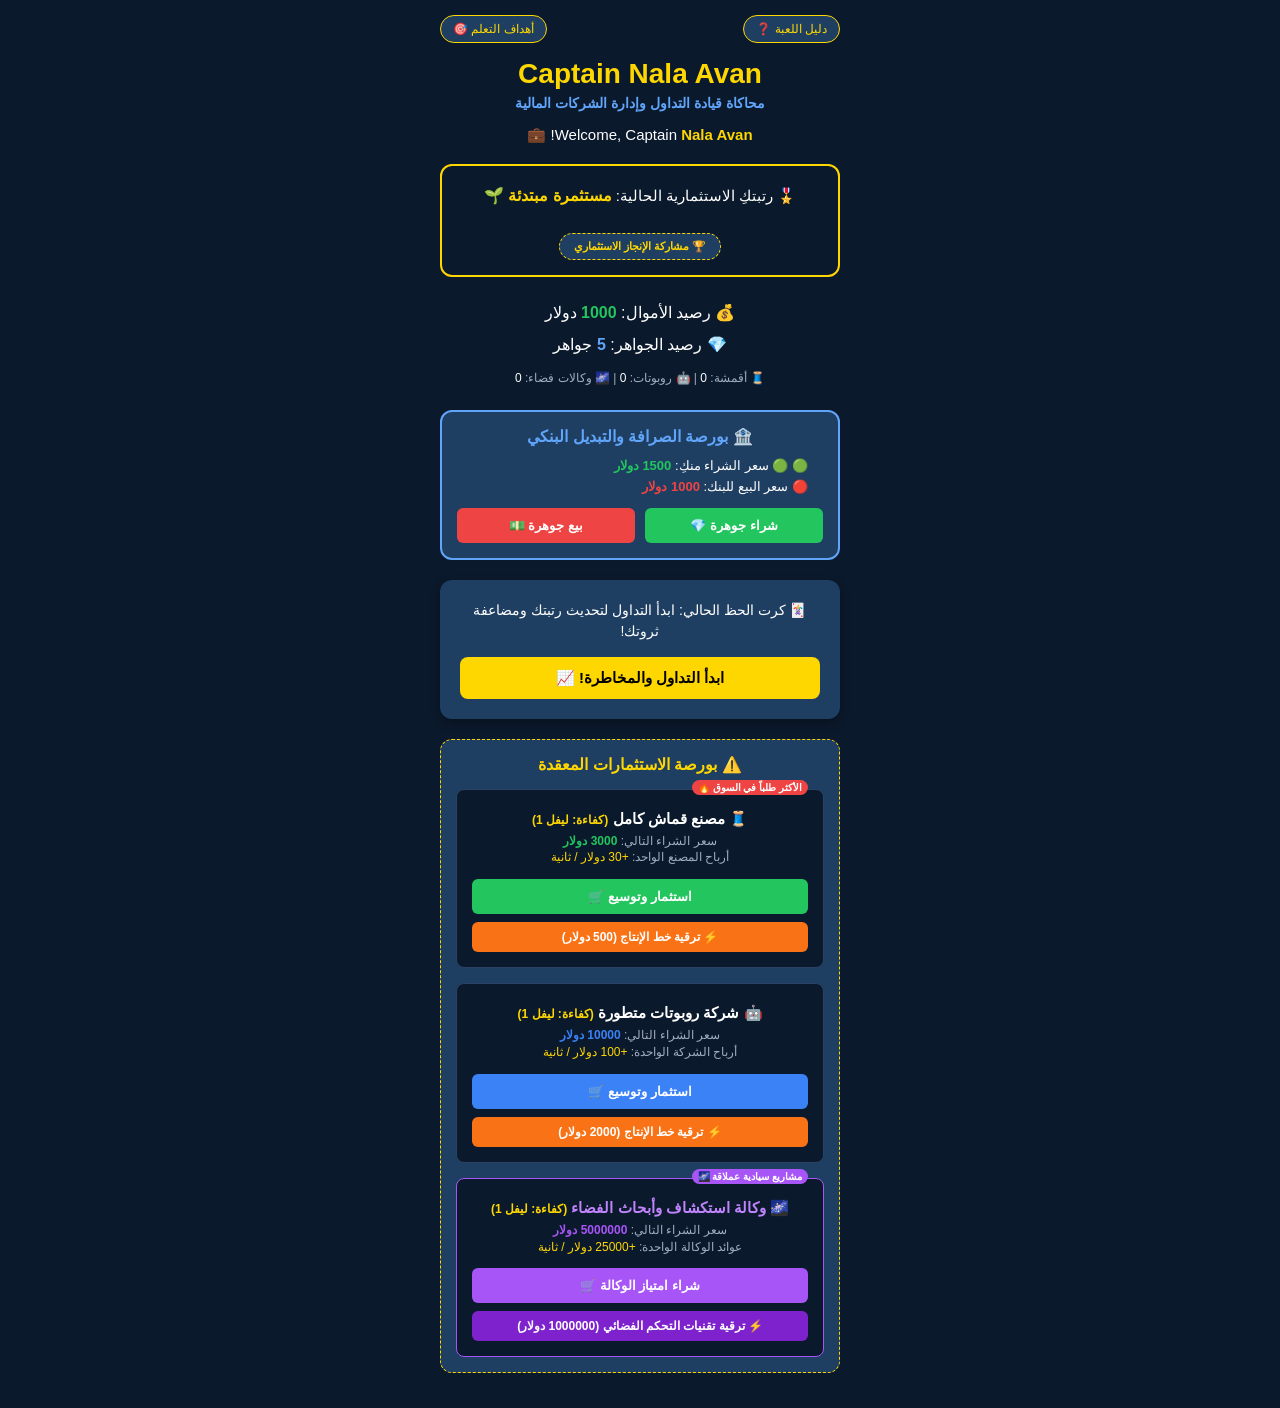
==== index.html @ 852a079b "Add files via upload" ====
<!DOCTYPE html>
<html lang="ar" dir="rtl">
<head>
    <meta charset="UTF-8">
    <title>Captain Nala Avan: Trading & Business Game</title>
    <meta name="viewport" content="width=device-width, initial-scale=1.0">
    <style>
        body { background-color: #0B192C; color: #FFFFFF; font-family: sans-serif; padding: 15px; margin: 0; box-sizing: border-box; text-align: center; }
        h1 { color: #FFD700; font-size: 28px; margin-top: 15px; margin-bottom: 5px; font-weight: bold; font-family: 'Arial', sans-serif; }
        .sub-title { color: #60A5FA; font-size: 14px; margin-bottom: 15px; font-weight: bold; }
        
        .welcome-msg { font-size: 15px; color: #FFFFFF; margin-bottom: 20px; font-weight: normal; }
        .welcome-msg strong { color: #FFD700; font-weight: bold; }

        .top-buttons-container { display: flex; justify-content: space-between; max-width: 400px; margin: 0 auto; padding: 0 5px; }
        .tutorial-btn { background-color: #1E3E62; color: #FFD700; border: 1px solid #FFD700; padding: 6px 12px; font-size: 12px; border-radius: 20px; cursor: pointer; }
        .goals-btn { background-color: #1E3E62; color: #FFD700; border: 1px solid #FFD700; padding: 6px 12px; font-size: 12px; border-radius: 20px; cursor: pointer; }
        .clearfix { clear: both; }

        .rank-card { border: 2px solid #FFD700; padding: 15px; border-radius: 12px; margin: 15px auto; width: 90%; max-width: 400px; box-sizing: border-box; background-color: transparent; position: relative; }
        .rank-title { font-size: 15px; color: #FFFFFF; margin: 0; }
        .rank-value { color: #FFD700; font-weight: bold; font-size: 16px; margin-top: 5px; display: inline-block; }
        
        .share-btn { background-color: #1E3E62; color: #FFD700; border: 1px dashed #FFD700; padding: 6px 14px; font-size: 11px; font-weight: bold; border-radius: 15px; cursor: pointer; margin-top: 10px; display: inline-flex; align-items: center; gap: 5px; }
        .share-btn:active { background-color: #FFD700; color: #000; }

        .stats-container { margin-top: 20px; font-size: 16px; line-height: 2; }
        .money-text { color: #22C55E; font-weight: bold; }
        .gems-text { color: #60A5FA; font-weight: bold; }

        .exchange-card { background-color: #1E3E62; border: 2px solid #60A5FA; padding: 15px; border-radius: 12px; margin: 20px auto; width: 90%; max-width: 400px; box-sizing: border-box; }
        .exchange-actions { display: flex; gap: 10px; margin-top: 10px; }
        .exchange-btn { background-color: #22C55E; color: white; padding: 10px; font-size: 13px; border: none; border-radius: 6px; cursor: pointer; font-weight: bold; width: 50%; }
        .exchange-btn.sell { background-color: #EF4444; }
        .exchange-btn:active { opacity: 0.8; }

        .card { background-color: #1E3E62; padding: 20px; border-radius: 12px; margin: 20px auto; width: 90%; max-width: 400px; box-shadow: 0px 4px 10px rgba(0,0,0,0.3); box-sizing: border-box; }
        .card-p { font-size: 14px; margin: 0 0 15px 0; line-height: 1.5; }
        
        button.main-btn { background-color: #FFD700; color: #000000; border: none; padding: 12px 20px; font-size: 15px; font-weight: bold; border-radius: 8px; cursor: pointer; width: 100%; }
        button.main-btn:active { background-color: #E6C200; }

        .shop-card { background-color: #1E3E62; border: 1px dashed #FFD700; padding: 15px; border-radius: 12px; margin: 20px auto; width: 90%; max-width: 400px; box-sizing: border-box; }
        .shop-title { color: #FFD700; margin: 0 0 15px 0; font-size: 16px; display: flex; align-items: center; justify-content: center; gap: 5px; }
        
        .assets-container { display: flex; flex-direction: column; gap: 15px; }
        .asset-box { background-color: #0B192C; padding: 15px; border-radius: 8px; border: 1px solid #2A4365; position: relative; }
        
        .hot-tag { background-color: #EF4444; color: white; font-size: 10px; font-weight: bold; padding: 2px 6px; border-radius: 8px; position: absolute; top: -10px; right: 15px; }
        .mega-tag { background-color: #A855F7; color: white; font-size: 10px; font-weight: bold; padding: 2px 6px; border-radius: 8px; position: absolute; top: -10px; right: 15px; }

        .asset-name { margin: 5px 0; font-size: 15px; font-weight: bold; }
        .asset-details { font-size: 12px; color: #A0AEC0; margin: 5px 0; line-height: 1.4; }
        
        button.shop-btn { background-color: #22C55E; color: white; padding: 10px; font-size: 13px; border: none; border-radius: 6px; cursor: pointer; font-weight: bold; margin-top: 8px; width: 100%; }
        button.shop-btn:active { background-color: #16A34A; }

        button.upgrade-btn { background-color: #F97316; color: white; padding: 8px; font-size: 12px; border: none; border-radius: 6px; cursor: pointer; font-weight: bold; margin-top: 8px; width: 100%; }
        button.upgrade-btn:active { background-color: #EA580C; }

        .modal { display: none; position: fixed; top: 0; left: 0; width: 100%; height: 100%; background-color: rgba(0, 0, 0, 0.85); z-index: 1000; justify-content: center; align-items: center; }
        .modal-content { background-color: #1E3E62; border: 2px solid #FFD700; padding: 20px; border-radius: 12px; width: 92%; max-width: 460px; max-height: 85vh; overflow-y: auto; text-align: right; box-sizing: border-box; color: #FFFFFF; }
        .modal-content h2 { color: #FFD700; text-align: center; margin-top: 0; font-size: 19px; border-bottom: 2px solid #FFD700; padding-bottom: 10px; }
        .modal-content h3 { color: #60A5FA; font-size: 15px; margin-top: 18px; margin-bottom: 8px; border-bottom: 1px solid rgba(96,165,250,0.3); padding-bottom: 4px; font-weight: bold; }
        .modal-content p { font-size: 13.5px; line-height: 1.6; margin: 8px 0; color: #E2E8F0; text-align: justify; }
        .modal-content ul { padding-right: 20px; margin: 5px 0; }
        .modal-content li { font-size: 13px; line-height: 1.6; margin-bottom: 6px; color: #CBD5E1; }
        
        .close-btn { background-color: #EF4444; color: white; border: none; padding: 12px; border-radius: 6px; cursor: pointer; font-weight: bold; margin-top: 20px; width: 100%; font-size: 14px; }
        .close-goals-btn { background-color: #FFD700; color: #000000; border: none; padding: 12px; border-radius: 6px; cursor: pointer; font-weight: bold; margin-top: 20px; width: 100%; font-size: 14px; }
    </style>
</head>
<body>

    <div class="top-buttons-container">
        <button class="tutorial-btn" onclick="openTutorial()">دليل اللعبة ❓</button>
        <button class="goals-btn" onclick="openGoals()">أهداف التعلم 🎯</button>
    </div>
    <div class="clearfix"></div>

    <h1>Captain Nala Avan</h1>
    <div class="sub-title">محاكاة قيادة التداول وإدارة الشركات المالية</div>
    
    <div class="welcome-msg">Welcome, <span id="titleGenderText">Captain</span> <strong id="playerNameText">Player</strong>! 💼</div>

    <div class="rank-card">
        <div class="rank-title">🎖️ <span id="rankLabelText">رتبتكِ الاستثمارية الحالية:</span> <span id="rankText" class="rank-value">مستثمر مبتدئ 🌱</span></div>
        <br>
        <button class="share-btn" onclick="shareAchievement()">🏆 مشاركة الإنجاز الاستثماري</button>
    </div>

    <div class="stats-container">
        <div>💰 رصيد الأموال: <span id="moneyText" class="money-text">1000</span> دولار</div>
        <div>💎 رصيد الجواهر: <span id="gemsText" class="gems-text">5</span> جواهر</div>
        <div style="font-size: 12px; color: #A0AEC0; margin-top: 5px;">
            🧵 أقمشة: <span id="clothCount" style="color:#FFF;">0</span> | 🤖 روبوتات: <span id="robotCount" style="color:#FFF;">0</span> | 🌌 وكالات فضاء: <span id="spaceCount" style="color:#FFF;">0</span>
        </div>
    </div>

    <div class="exchange-card">
        <h3 style="color: #60A5FA; margin: 0 0 10px 0; font-size: 16px;">🏦 بورصة الصرافة والتبديل البنكي</h3>
        <div style="font-size: 13px; text-align: right; padding-right: 15px; line-height: 1.6;">
            🟢 <span id="buyLabelText">سعر الشراء منكِ:</span> <span id="gemBuyPriceText" style="color: #22C55E; font-weight: bold;">1500 دولار</span>
            <br>
            🔴 سعر البيع للبنك: <span id="gemSellPriceText" style="color: #EF4444; font-weight: bold;">1000 دولار</span>
        </div>
        <div class="exchange-actions">
            <button class="exchange-btn" onclick="buyGemWithMoney()">شراء جوهرة 💎</button>
            <button class="exchange-btn sell" onclick="sellGemForMoney()">بيع جوهرة 💵</button>
        </div>
    </div>

    <div class="card">
        <p id="cardText" class="card-p">🃏 كرت الحظ الحالي: ابدأ التداول لتحديث رتبتك ومضاعفة ثروتك!</p>
        <button class="main-btn" onclick="startTrading()">ابدأ التداول والمخاطرة! 📈</button>
    </div>

    <div class="shop-card">
        <h3 class="shop-title">⚠️ بورصة الاستثمارات المعقدة</h3>
        
        <div class="assets-container">
            <div class="asset-box">
                <span class="hot-tag">الأكثر طلباً في السوق 🔥</span>
                <div class="asset-name">🧵 مصنع قماش كامل <span id="clothLevelText" style="color: #FFD700; font-size:12px;">(كفاءة: ليفل 1)</span></div>
                <div class="asset-details">
                    سعر الشراء التالي: <span id="clothPriceText" style="color: #22C55E; font-weight: bold;">3000 دولار</span>
                    <br>أرباح المصنع الواحد: <span id="clothProfitText" style="color: #FFD700;">+30 دولار / ثانية</span>
                </div>
                <button class="shop-btn" onclick="buyAsset('cloth')">استثمار وتوسيع 🛒</button>
                <button class="upgrade-btn" onclick="upgradeAsset('cloth')">⚡ ترقية خط الإنتاج (<span id="clothUpgradePriceText">500</span> دولار)</button>
            </div>

            <div class="asset-box">
                <div class="asset-name">🤖 شركة روبوتات متطورة <span id="robotLevelText" style="color: #FFD700; font-size:12px;">(كفاءة: ليفل 1)</span></div>
                <div class="asset-details">
                    سعر الشراء التالي: <span id="robotPriceText" style="color: #3B82F6; font-weight: bold;">10000 دولار</span>
                    <br>أرباح الشركة الواحدة: <span id="robotProfitText" style="color: #FFD700;">+100 دولار / ثانية</span>
                </div>
                <button class="shop-btn" style="background-color: #3B82F6;" onclick="buyAsset('robot')">استثمار وتوسيع 🛒</button>
                <button class="upgrade-btn" onclick="upgradeAsset('robot')">⚡ ترقية خط الإنتاج (<span id="robotUpgradePriceText">2000</span> دولار)</button>
            </div>

            <div class="asset-box" style="border: 1px solid #A855F7;">
                <span class="mega-tag">مشاريع سيادية عملاقة 🌌</span>
                <div class="asset-name" style="color: #C084FC;">🌌 وكالة استكشاف وأبحاث الفضاء <span id="spaceLevelText" style="color: #FFD700; font-size:12px;">(كفاءة: ليفل 1)</span></div>
                <div class="asset-details">
                    سعر الشراء التالي: <span id="spacePriceText" style="color: #A855F7; font-weight: bold;">5000000 دولار</span>
                    <br>عوائد الوكالة الواحدة: <span id="spaceProfitText" style="color: #FFD700;">+25000 دولار / ثانية</span>
                </div>
                <button class="shop-btn" style="background-color: #A855F7;" onclick="buyAsset('space')">شراء امتياز الوكالة 🛒</button>
                <button class="upgrade-btn" style="background-color: #7E22CE;" onclick="upgradeAsset('space')">⚡ ترقية تقنيات التحكم الفضائي (<span id="spaceUpgradePriceText">1000000</span> دولار)</button>
            </div>
        </div>
    </div>

    <!-- موديول التنبيهات المخصص (Alert Box) -->
    <div id="alertModal" class="modal">
        <div class="modal-content" style="text-align: center; border-color: #FF4C4C;">
            <h2 id="alertTitle" style="color: #FF4C4C; border-bottom: none; margin-bottom: 0;">⚠️ تنبيه إداري</h2>
            <p id="alertText" style="font-size: 15px; margin: 20px 0; font-weight: bold;"></p>
            <button class="close-goals-btn" style="margin-top: 10px;" onclick="closeAlertModal()">فهمت ذلك 👍</button>
        </div>
    </div>

    <!-- موديول دليل اللعبة (Tutorial Box) -->
    <div id="tutorialModal" class="modal">
        <div class="modal-content">
            <h2>📘 الموسوعة الشاملة ودليل القيادة التداولية</h2>
            <h3>💼 أولاً: نظام التداول والمخاطرة وعقلية الاقتناص</h3>
            <p>عند الضغط على زر "ابدأ التداول والمخاطرة"، يتم سحب كرت حظ عشوائي يعكس حالة السوق الفورية والمفاجئة. الاقتصاد لا يسير على وتيرة واحدة؛ حيث يتأرجح بين صعود قياسي يهب الأرباح، وهبوط مفاجئ يتطلب إدارة صارمة للمخاطر وتأمين السيولة النقدية حتى لا تعلن الشركة إفلاسها العابر.</p>
            <h3>💎 ثانياً: آلية الصرافة البنكية والمضاربة بالعملات (الفوركس)</h3>
            <p>تم تصميم هذا القسم لمحاكاة أسواق العملات العالمية بدقة عالية. الجواهر هنا تمثل العملة الصعبة أو الذهب. عندما يقوم اللاعب بالشراء، يرتفع سعر الجوهرة التالي نتيجة زيادة الطلب؛ وعندما يقوم بالبيع، ينخفض السعر نتيجة زيادة المعروض. الذكاء يكمن في الشراء وقت الانخفاض وإعادة البيع وقت الذروة لتحقيق قفزات مالية مرعبة.</p>
            <h3>🏭 ثالثاً: إدارة الأصول المعقدة والدخل السلبي (Passive Income)</h3>
            <ul>
                <li><strong>مصانع الأقمشة:</strong> تمثل الاستثمار التقليدي المستقر، تكلفة شرائها منخفضة ومخاطرها شبه منعدمة، وهي حجر الأساس لبناء رأس المال الأولي.</li>
                <li><strong>شركات الروبوتات المتطورة:</strong> تمثل الاستثمار في قطاع التكنولوجيا والذكاء الاصطناعي، تكلفة إنتاجها وتطوير خطوطها أعلى، لكن عوائدها تتضاعف بشكل مذهل لتقود الأسواق.</li>
                <li><strong>وكالات الأبحاث الفضائية:</strong> تُمثل قمة الهرم الاستثماري السيادي؛ مشاريع عملاقة تتطلب ملايين الدولارات لامتيازها وترقيتها، ولكنها بالمقابل تضخ ثروات فلكية تدفع باللاعب إلى مصاف أباطرة الاقتصاد العالمي.</li>
            </ul>
            <button class="close-btn" onclick="closeTutorial()">إغلاق الموسوعة والعودة للميدان ❌</button>
        </div>
    </div>

    <!-- موديول أهداف التعلم (Goals Box) -->
    <div id="goalsModal" class="modal">
        <div class="modal-content">
            <h2>🎯 الرؤية الاقتصادية وأهداف التعلم الاستراتيجية للمستقبل</h2>
            <div style="background-color: #0B192C; padding: 12px; border-radius: 8px; border: 1px solid #FFD700; margin-bottom: 15px;">
                <p style="text-align: right; font-weight: bold; color: #FFD700; font-size: 13px; margin: 0; line-height: 1.5;">
                    📢 إعلان إداري وقانوني حاسم: تم تصميم هذه بيئة برمجية كأداة تعليمية، تدريبية، ومحاكاة اقتصادية افتراضية كاملة. كافة الأسماء، الشركات، المصانع، والمشاريع الفضائية هي مشاريع وهمية داخل اللعبة فقط ولا تمت للواقع بصلة، والهدف منها هو صقل المهارات الرياضية والإدارية والمنطقية بطريقة تفاعلية آمنة تماماً.
                </p>
            </div>
            <h3>🏆 1. صقل عقلية المستثمر والتمييز بين الأصول والالتزامات</h3>
            <p>تستهدف اللعبة بشكل مباشر تدريب عقل اللاعب على تفكير مالي سليم؛ فبدلاً من إنفاق الكاش في بنود استهلاكية غير منتجة، يتعلم اللاعب كيفية توجيه السيولة لشراء أصول حقيقية (مصانع، شركات، تكنولوجيا) تولد عوائد مستمرة وتضمن نمو الثروة على المدى الطويل.</p>
            <h3>📈 2. استراتيجيات التحوط المالي وإدارة الأزمات الاقتصادية (Hedging)</h3>
            <p>يتعلم القائد أو القائدة من خلال تقلبات السوق كيفية بناء حائط صد اقتصادي قوي. اللعبة توضح عملياً أنه لا يمكن الاعتماد على قطاع واحد أو التداول اليدوي فقط، بل يجب توزيع المخاطر بين مخزون الجواهر الآمن، والدخل السلبي من المصانع، والسيولة النقدية لمواجهة أي هبوط حاد ومفاجئ.</p>
            <h3>🌌 3. التفكير الاستثماري السيادي وإدارة الأرقام الفلكية</h3>
            <p>الهدف الأسمى هو توسيع المدارك العقلية وتدريب ذهن الشباب على التعامل مع الأرقام الكبيرة والملايين دون رهبة، والتخطيط الاستراتيجي لامتلاك قطاعات سيادية عملاقة مثل تكنولوجيا الفضاء والروبوتات، وربط العلوم والتكنولوجيا بالاقتصاد لتهيئة الجيل الجديد لقيادة المستقبل بثقة واقتدار.</p>
            <button class="close-goals-btn" onclick="closeGoals()">استيعاب الرؤية والعودة للميدان 🤝</button>
        </div>
    </div>

    <script>
        let money = 1000;
        let gems = 5;
        let clothOwned = 0;
        let robotOwned = 0;
        let spaceOwned = 0;
        
        let clothBasePrice = 3000;
        let robotBasePrice = 10000;
        let spaceBasePrice = 5000000;
        
        let currentClothPrice = clothBasePrice;
        let currentRobotPrice = robotBasePrice;
        let currentSpacePrice = spaceBasePrice;

        let clothLevel = 1;
        let robotLevel = 1;
        let spaceLevel = 1;
        
        let clothUpgradePrice = 500;
        let robotUpgradePrice = 2000;
        let spaceUpgradePrice = 1000000;
        
        let clothProfitPerSecond = 30;
        let robotProfitPerSecond = 100;
        let spaceProfitPerSecond = 25000;

        let gemBuyPrice = 1500;  
        let gemSellPrice = 1000; 
        
        let playerName = ""; 
        let isFemale = true; 

        let luckyCardsTemplate = [
            { textM: "📈 شركتك حققت أرباحاً قياسية! كسبتَ +500 دولار.", textF: "📈 شركتك حققت أرباحاً قياسية! كسبتِ +500 دولار.", moneyEffect: 500, gemsEffect: 0 },
            { textM: "📉 هبوط مفاجئ في الأسواق العالمية! خسرتَ -200 دولار.", textF: "📉 هبوط مفاجئ في الأسواق العالمية! خسرتِ -200 دولار.", moneyEffect: -200, gemsEffect: 0 },
            { textM: "💎 قمتَ ببيع برمجية ذكاء اصطناعي مذهلة! كسبتَ +400 دولار و +1 جوهرة.", textF: "💎 قمتِ ببيع برمجية ذكاء اصطناعي مذهلة! كسبتِ +400 دولار و +1 جوهرة.", moneyEffect: 400, gemsEffect: 1 },
            { textM: "💸 مصلحة الضرائب قامت بخصم مصاريف إدارية من حسابك -150 دولار.", textF: "💸 مصلحة الضرائب قامت بخصم مصاريف إدارية من حسابكِ -150 دولار.", moneyEffect: -150, gemsEffect: 0 }
        ];

        function checkGender(name) {
            let lowerName = name.toLowerCase();
            if (lowerName.includes("nala") || lowerName.includes("habiba") || name.endsWith("ة") || name.endsWith("ه") || name.endsWith("ى") || name.endsWith("ا")) {
                return true; 
            }
            return false; 
        }

        function customAlert(title, message) {
            document.getElementById("alertTitle").innerText = title;
            document.getElementById("alertText").innerText = message;
            document.getElementById("alertModal").style.display = "flex";
        }
        function closeAlertModal() { document.getElementById("alertModal").style.display = "none"; }

        function saveGame() {
            const data = { playerName, money, gems, clothOwned, robotOwned, spaceOwned, clothLevel, robotLevel, spaceLevel, clothUpgradePrice, robotUpgradePrice, spaceUpgradePrice, clothProfitPerSecond, robotProfitPerSecond, spaceProfitPerSecond, clothBasePrice, robotBasePrice, spaceBasePrice, gemBuyPrice, gemSellPrice };
            localStorage.setItem('nalaDynamicV6_Final', JSON.stringify(data));
        }

        function loadGame() {
            const saved = localStorage.getItem('nalaDynamicV6_Final');
            if (saved) {
                try {
                    const data = JSON.parse(saved);
                    if (data.money !== undefined) {
                        money = data.money; gems = data.gems; clothOwned = data.clothOwned; robotOwned = data.robotOwned;
                        spaceOwned = data.spaceOwned || 0; clothLevel = data.clothLevel; robotLevel = data.robotLevel;
                        spaceLevel = data.spaceLevel || 1; clothUpgradePrice = data.clothUpgradePrice;
                        robotUpgradePrice = data.robotUpgradePrice; spaceUpgradePrice = data.spaceUpgradePrice || 1000000;
                        clothProfitPerSecond = data.clothProfitPerSecond; robotProfitPerSecond = data.robotProfitPerSecond;
                        spaceProfitPerSecond = data.spaceProfitPerSecond || 25000; clothBasePrice = data.clothBasePrice;
                        robotBasePrice = data.robotBasePrice; spaceBasePrice = data.spaceBasePrice || 5000000;
                        gemBuyPrice = data.gemBuyPrice; gemSellPrice = data.gemSellPrice;
                        playerName = data.playerName || "Captain";
                    }
                } catch(e) { localStorage.removeItem('nalaDynamicV6_Final'); }
            } else {
                let inputName = prompt("Welcome to Captain Nala Avan Game! من فضلك أدخل اسمك الاستثماري التنافسي:");
                if(inputName && inputName.trim() !== "") {
                    playerName = inputName.trim();
                } else {
                    playerName = "Nala Avan"; 
                }
                saveGame();
            }
            isFemale = checkGender(playerName);
        }

        function playBeep() {
            try {
                const audioCtx = new (window.AudioContext || window.webkitAudioContext)();
                const osc = audioCtx.createOscillator();
                const gain = audioCtx.createGain();
                osc.connect(gain); gain.connect(audioCtx.destination);
                osc.frequency.setValueAtTime(550, audioCtx.currentTime);
                gain.gain.setValueAtTime(0.05, audioCtx.currentTime);
                osc.start(); osc.stop(audioCtx.currentTime + 0.05);
            } catch(e) {}
        }

        function openTutorial() { playBeep(); document.getElementById("tutorialModal").style.display = "flex"; }
        function closeTutorial() { playBeep(); document.getElementById("tutorialModal").style.display = "none"; }
        function openGoals() { playBeep(); document.getElementById("goalsModal").style.display = "flex"; }
        function closeGoals() { playBeep(); document.getElementById("goalsModal").style.display = "none"; }

        function calculateCurrentPrices() {
            currentClothPrice = Math.floor(clothBasePrice + (clothOwned * (clothBasePrice * 0.5)));
            currentRobotPrice = Math.floor(robotBasePrice + (robotOwned * (robotBasePrice * 0.5)));
            currentSpacePrice = Math.floor(spaceBasePrice + (spaceOwned * (spaceBasePrice * 0.6)));
            
            document.getElementById("clothPriceText").innerText = currentClothPrice + " دولار";
            document.getElementById("robotPriceText").innerText = currentRobotPrice + " دولار";
            document.getElementById("spacePriceText").innerText = currentSpacePrice + " دولار";
        }

        function buyGemWithMoney() {
            playBeep();
            if (money >= gemBuyPrice) {
                money -= gemBuyPrice; gems += 1; gemBuyPrice += 200; gemSellPrice += 150; updateUI(); saveGame();
            } else { 
                let msg = isFemale ? "محتاجة كاش إضافي لإتمام الشراء." : "محتاج كاش إضافي لإتمام الشراء.";
                customAlert("❌ كاش غير كافٍ", msg); 
            }
        }

        function sellGemForMoney() {
            playBeep();
            if (gems >= 1) {
                gems -= 1; money += gemSellPrice;
                gemBuyPrice = Math.max(1500, gemBuyPrice - 100); gemSellPrice = Math.max(1000, gemSellPrice - 80);
                updateUI(); saveGame();
            } else { customAlert("❌ تنبيه المخزون", "لا توجد جواهر كافية للبيع."); }
        }

        function buyAsset(type) {
            playBeep();
            if (type === 'cloth') {
                if (money >= currentClothPrice) { 
                    money -= currentClothPrice; 
                    clothOwned++; 
                } else { 
                    customAlert("❌ سيولة غير كافية", `تحتاجين إلى ${currentClothPrice} دولار لشراء مصنع القماش!`);
                    return; 
                }
            } else if (type === 'robot') {
                if (money >= currentRobotPrice) { 
                    money -= currentRobotPrice; 
                    robotOwned++; 
                } else { 
                    customAlert("❌ سيولة غير كافية", `تحتاجين إلى ${currentRobotPrice} دولار لشراء شركة الروبوتات!`);
                    return; 
                }
            } else if (type === 'space') {
                if (money >= currentSpacePrice) { 
                    money -= currentSpacePrice; 
                    spaceOwned++; 
                } else { 
                    customAlert("❌ سيولة غير كافية", `تحتاجين إلى ${currentSpacePrice} دولار لشراء وكالة الفضاء!`);
                    return; 
                }
            }
            calculateCurrentPrices(); updateUI(); saveGame();
        }

        function upgradeAsset(type) {
            playBeep();
            if (type === 'cloth') {
                if (clothOwned === 0) {
                    customAlert("⚠️ خطأ في الإدارة", "يجب شراء مصنع قماش واحد على الأقل قبل ترقية خط الإنتاج!");
                    return;
                }
                if (money >= clothUpgradePrice) { 
                    money -= clothUpgradePrice; 
                    clothLevel++; 
                    clothProfitPerSecond = clothLevel * 30; 
                    clothUpgradePrice = Math.floor(clothUpgradePrice * 1.8); 
                } else {
                    customAlert("❌ سيولة غير كافية", `ترقية خط إنتاج القماش تتطلب ${clothUpgradePrice} دولار!`);
                    return;
                }
            } else if (type === 'robot') {
                if (robotOwned === 0) {
                    customAlert("⚠️ خطأ في الإدارة", "يجب شراء شركة روبوتات واحدة على الأقل قبل ترقية خط الإنتاج!");
                    return;
                }
                if (money >= robotUpgradePrice) { 
                    money -= robotUpgradePrice; 
                    robotLevel++; 
                    robotProfitPerSecond = robotLevel * 100; 
                    robotUpgradePrice = Math.floor(robotUpgradePrice * 1.8); 
                } else {
                    customAlert("❌ سيولة غير كافية", `ترقية شركة الروبوتات تتطلب ${robotUpgradePrice} دولار!`);
                    return;
                }
            } else if (type === 'space') {
                if (spaceOwned === 0) {
                    customAlert("⚠️ خطأ في الإدارة", "يجب امتلاك وكالة فضاء أولاً قبل ترقية تقنيات التحكم!");
                    return;
                }
                if (money >= spaceUpgradePrice) { 
                    money -= spaceUpgradePrice; 
                    spaceLevel++; 
                    spaceProfitPerSecond = spaceLevel * 25000; 
                    spaceUpgradePrice = Math.floor(spaceUpgradePrice * 2.0); 
                } else {
                    customAlert("❌ سيولة غير كافية", `ترقية تقنيات الفضاء تتطلب ${spaceUpgradePrice} دولار!`);
                    return;
                }
            }
            updateUI(); saveGame();
        }

        function startTrading() {
            playBeep();
            const randomIndex = Math.floor(Math.random() * luckyCardsTemplate.length);
            const card = luckyCardsTemplate[randomIndex];
            money += card.moneyEffect; gems += card.gemsEffect;
            
            document.getElementById("cardText").innerText = isFemale ? card.textF : card.textM;
            
            if (money <= 0) { money = 500; }
            updateUI(); saveGame();
        }

        function shareAchievement() {
            playBeep();
            let rankText = document.getElementById("rankText").innerText;
            let titleWord = isFemale ? "تحقق" : "يحقق";
            let shareMessage = `🏆 القائد ${playerName} ${titleWord} إنجازًا في لعبة Captain Nala Avan!\n\n💰 الرصيد الحالي: ${money} دولار\n💎 رصيد الجواهر: ${gems}\n🎖️ الرتبة: ${rankText}\n\nتحدّ أصدقاءك في بورصة التداول الاستثمارية! 📈`;
            customAlert("🏆 مشاركة الإنجاز", shareMessage);
        }

        function updateUI() {
            document.getElementById("playerNameText").innerText = playerName;
            document.getElementById("moneyText").innerText = money;
            document.getElementById("gemsText").innerText = gems;
            document.getElementById("clothCount").innerText = clothOwned;
            document.getElementById("robotCount").innerText = robotOwned;
            document.getElementById("spaceCount").innerText = spaceOwned;
            
            document.getElementById("clothLevelText").innerText = "(كفاءة: ليفل " + clothLevel + ")";
            document.getElementById("robotLevelText").innerText = "(كفاءة: ليفل " + robotLevel + ")";
            document.getElementById("spaceLevelText").innerText = "(كفاءة: ليفل " + spaceLevel + ")";
            
            document.getElementById("clothUpgradePriceText").innerText = clothUpgradePrice;
            document.getElementById("robotUpgradePriceText").innerText = robotUpgradePrice;
            document.getElementById("spaceUpgradePriceText").innerText = spaceUpgradePrice;
            
            document.getElementById("clothProfitText").innerText = "+" + clothProfitPerSecond + " دولار / ثانية";
            document.getElementById("robotProfitText").innerText = "+" + robotProfitPerSecond + " دولار / ثانية";
            document.getElementById("spaceProfitText").innerText = "+" + spaceProfitPerSecond + " دولار / ثانية";
            
            document.getElementById("gemBuyPriceText").innerText = gemBuyPrice + " دولار";
            document.getElementById("gemSellPriceText").innerText = gemSellPrice + " دولار";

            if (isFemale) {
                document.getElementById("rankLabelText").innerText = "رتبتكِ الاستثمارية الحالية:";
                document.getElementById("buyLabelText").innerText = "🟢 سعر الشراء منكِ:";
            } else {
                document.getElementById("rankLabelText").innerText = "رتبتكَ الاستثمارية الحالية:";
                document.getElementById("buyLabelText").innerText = "🟢 سعر الشراء منك:";
            }

            // --- نظام الرتب المطور: تحدي المليار دولار الصارم ---
            if (money >= 1000000000 && spaceOwned >= 1) {
                document.getElementById("rankText").innerHTML = isFemale ? "حوت السوق وإمبراطورية الاقتصاد الفضائي 🐋👑" : "حوت السوق وإمبراطور الاقتصاد الفضائي 🐋👑";
            } else if (spaceOwned >= 1) {
                document.getElementById("rankText").innerHTML = isFemale ? "مستثمرة مبتدئة في الفضاء 🌌🚀" : "مستثمر مبتدئ في الفضاء 🌌🚀";
            } else if (money >= 5000) {
                document.getElementById("rankText").innerHTML = "مدير محترف ✨💼";
            } else {
                document.getElementById("rankText").innerHTML = isFemale ? "مستثمرة مبتدئة 🌱" : "مستثمر مبتدئ 🌱";
            }
        }

        loadGame(); calculateCurrentPrices(); updateUI();

        setInterval(function() {
            let totalIncome = (clothOwned * clothProfitPerSecond) + (robotOwned * robotProfitPerSecond) + (spaceOwned * spaceProfitPerSecond);
            if (totalIncome > 0) { money += totalIncome; updateUI(); saveGame(); }
        }, 1000);
    </script>
</body>
</html>
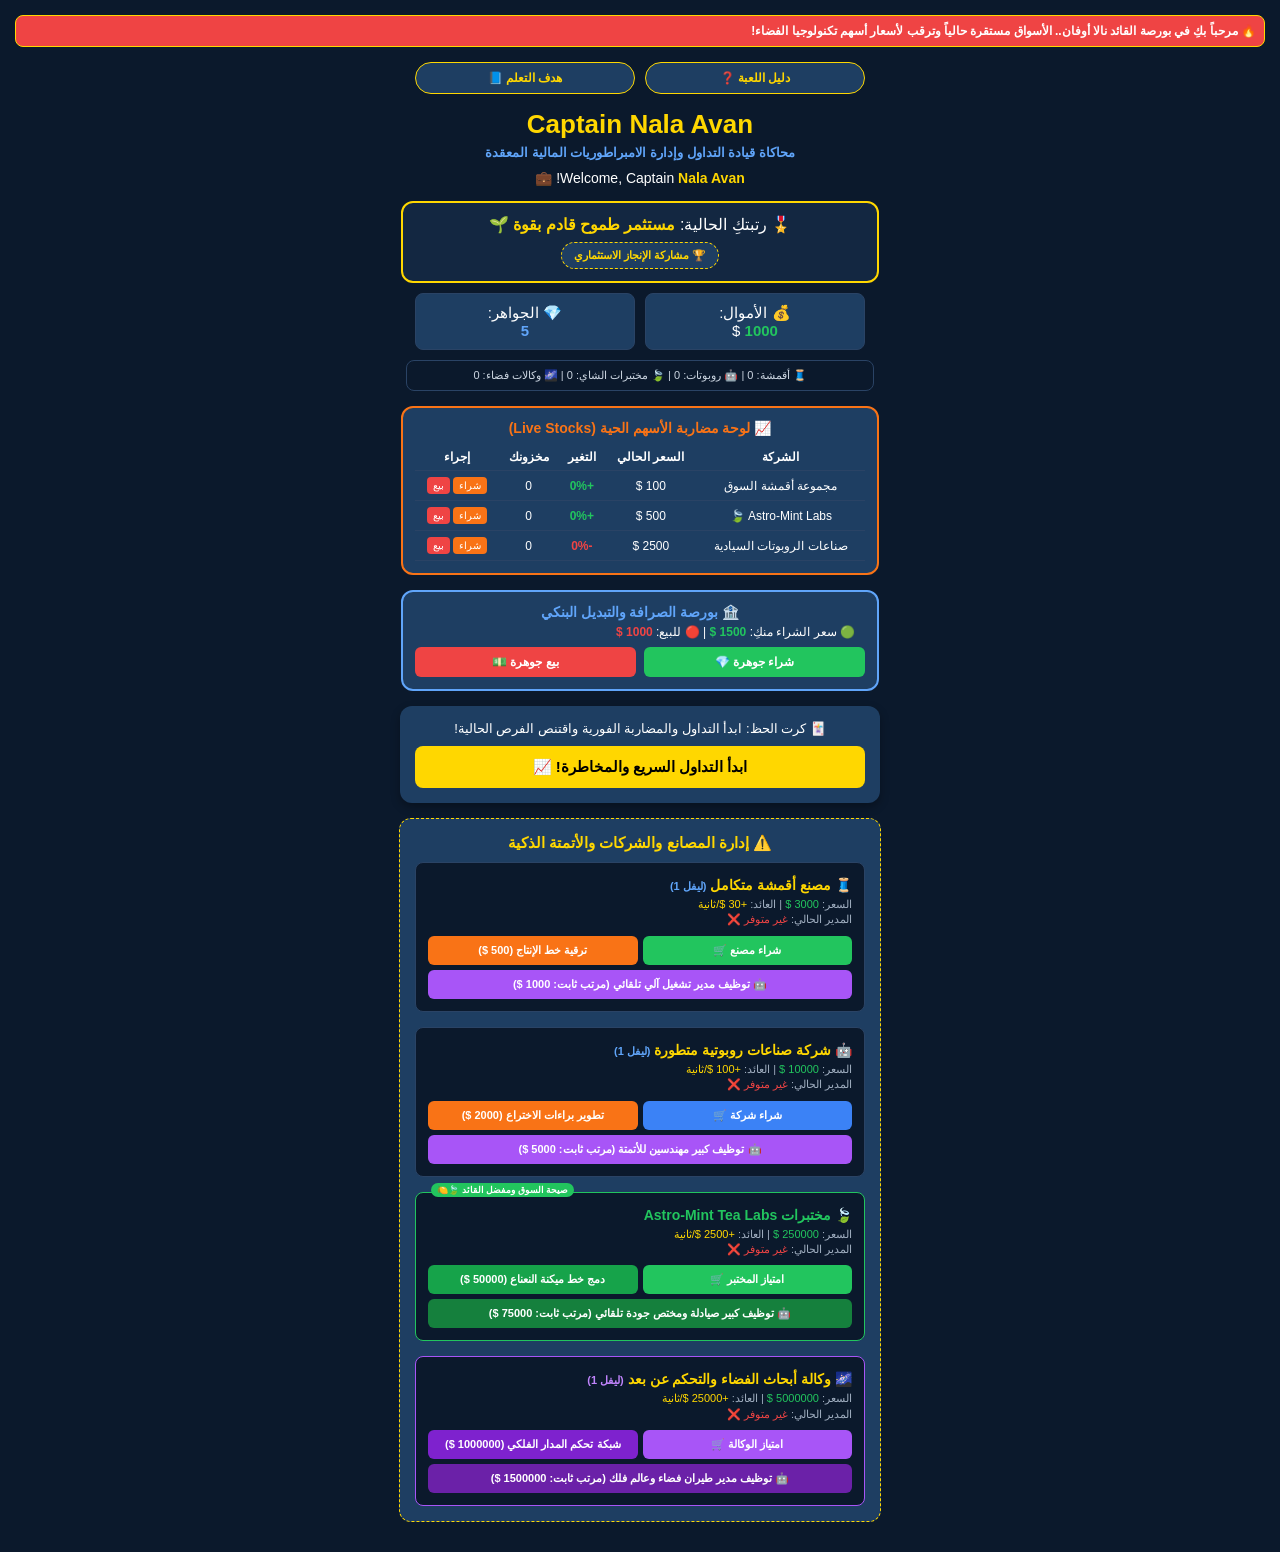
==== commit b8137df5: "Add files via upload" ====
--- a/index.html
+++ b/index.html
@@ -2,107 +2,149 @@
 <html lang="ar" dir="rtl">
 <head>
     <meta charset="UTF-8">
-    <title>Captain Nala Avan: Trading & Business Game</title>
+    <title>Captain Nala Avan: Ultimate Trading Empire</title>
     <meta name="viewport" content="width=device-width, initial-scale=1.0">
     <style>
-        body { background-color: #0B192C; color: #FFFFFF; font-family: sans-serif; padding: 15px; margin: 0; box-sizing: border-box; text-align: center; }
-        h1 { color: #FFD700; font-size: 28px; margin-top: 15px; margin-bottom: 5px; font-weight: bold; font-family: 'Arial', sans-serif; }
-        .sub-title { color: #60A5FA; font-size: 14px; margin-bottom: 15px; font-weight: bold; }
-        
-        .welcome-msg { font-size: 15px; color: #FFFFFF; margin-bottom: 20px; font-weight: normal; }
-        .welcome-msg strong { color: #FFD700; font-weight: bold; }
-
-        .top-buttons-container { display: flex; justify-content: space-between; max-width: 400px; margin: 0 auto; padding: 0 5px; }
-        .tutorial-btn { background-color: #1E3E62; color: #FFD700; border: 1px solid #FFD700; padding: 6px 12px; font-size: 12px; border-radius: 20px; cursor: pointer; }
-        .goals-btn { background-color: #1E3E62; color: #FFD700; border: 1px solid #FFD700; padding: 6px 12px; font-size: 12px; border-radius: 20px; cursor: pointer; }
-        .clearfix { clear: both; }
-
-        .rank-card { border: 2px solid #FFD700; padding: 15px; border-radius: 12px; margin: 15px auto; width: 90%; max-width: 400px; box-sizing: border-box; background-color: transparent; position: relative; }
-        .rank-title { font-size: 15px; color: #FFFFFF; margin: 0; }
-        .rank-value { color: #FFD700; font-weight: bold; font-size: 16px; margin-top: 5px; display: inline-block; }
-        
-        .share-btn { background-color: #1E3E62; color: #FFD700; border: 1px dashed #FFD700; padding: 6px 14px; font-size: 11px; font-weight: bold; border-radius: 15px; cursor: pointer; margin-top: 10px; display: inline-flex; align-items: center; gap: 5px; }
-        .share-btn:active { background-color: #FFD700; color: #000; }
-
-        .stats-container { margin-top: 20px; font-size: 16px; line-height: 2; }
+        body { background-color: #0B192C; color: #FFFFFF; font-family: sans-serif; padding: 15px; margin: 0; box-sizing: border-box; text-align: center; overflow-x: hidden; }
+        h1 { color: #FFD700; font-size: 26px; margin-top: 10px; margin-bottom: 5px; font-weight: bold; }
+        .sub-title { color: #60A5FA; font-size: 13px; margin-bottom: 10px; font-weight: bold; }
+        .welcome-msg { font-size: 14px; color: #FFFFFF; margin-bottom: 15px; }
+        .welcome-msg strong { color: #FFD700; }
+
+        .news-ticker { background-color: #EF4444; color: white; padding: 8px; font-size: 12px; font-weight: bold; border-radius: 8px; margin-bottom: 15px; border: 1px solid #FFD700; overflow: hidden; white-space: nowrap; box-sizing: border-box; }
+        .news-content { display: inline-block; padding-left: 100%; animation: ticker 25s linear infinite; }
+        @keyframes ticker { 0% { transform: translate3d(0, 0, 0); } 100% { transform: translate3d(-100%, 0, 0); } }
+
+        .top-buttons-container { display: flex; justify-content: center; max-width: 450px; margin: 0 auto 15px auto; gap: 10px; }
+        .nav-btn { background-color: #1E3E62; color: #FFD700; border: 1px solid #FFD700; padding: 8px 15px; font-size: 12px; border-radius: 20px; cursor: pointer; flex: 1; text-align: center; font-weight: bold; }
+
+        .rank-card { border: 2px solid #FFD700; padding: 12px; border-radius: 12px; margin: 10px auto; max-width: 450px; background-color: rgba(30, 62, 98, 0.4); }
+        .share-btn { background-color: #1E3E62; color: #FFD700; border: 1px dashed #FFD700; padding: 6px 12px; font-size: 11px; font-weight: bold; border-radius: 15px; cursor: pointer; margin-top: 8px; }
+
+        .stats-grid { display: grid; grid-template-columns: 1fr 1fr; gap: 10px; max-width: 450px; margin: 0 auto; font-size: 15px; }
+        .stat-box { background: #1E3E62; padding: 10px; border-radius: 8px; border: 1px solid #2A4365; }
         .money-text { color: #22C55E; font-weight: bold; }
         .gems-text { color: #60A5FA; font-weight: bold; }
 
-        .exchange-card { background-color: #1E3E62; border: 2px solid #60A5FA; padding: 15px; border-radius: 12px; margin: 20px auto; width: 90%; max-width: 400px; box-sizing: border-box; }
-        .exchange-actions { display: flex; gap: 10px; margin-top: 10px; }
-        .exchange-btn { background-color: #22C55E; color: white; padding: 10px; font-size: 13px; border: none; border-radius: 6px; cursor: pointer; font-weight: bold; width: 50%; }
+        .inventory-bar { background: #0B192C; border: 1px solid #2A4365; padding: 8px; border-radius: 8px; max-width: 450px; margin: 10px auto; font-size: 11px; color: #CBD5E1; }
+
+        .stocks-card { background: #1E3E62; border: 2px solid #F97316; padding: 12px; border-radius: 12px; margin: 15px auto; max-width: 450px; }
+        .stocks-table { width: 100%; font-size: 12px; border-collapse: collapse; margin-top: 8px; }
+        .stocks-table th, .stocks-table td { padding: 6px; border-bottom: 1px solid #2A4365; text-align: center; }
+        .stock-up { color: #22C55E; font-weight: bold; }
+        .stock-down { color: #EF4444; font-weight: bold; }
+        .trade-stock-btn { background: #F97316; color: white; border: none; padding: 3px 6px; font-size: 10px; border-radius: 4px; cursor: pointer; }
+
+        .exchange-card { background-color: #1E3E62; border: 2px solid #60A5FA; padding: 12px; border-radius: 12px; margin: 15px auto; max-width: 450px; }
+        .exchange-actions { display: flex; gap: 8px; margin-top: 8px; }
+        .exchange-btn { background-color: #22C55E; color: white; padding: 8px; font-size: 12px; border: none; border-radius: 6px; cursor: pointer; font-weight: bold; flex: 1; }
         .exchange-btn.sell { background-color: #EF4444; }
-        .exchange-btn:active { opacity: 0.8; }
-
-        .card { background-color: #1E3E62; padding: 20px; border-radius: 12px; margin: 20px auto; width: 90%; max-width: 400px; box-shadow: 0px 4px 10px rgba(0,0,0,0.3); box-sizing: border-box; }
-        .card-p { font-size: 14px; margin: 0 0 15px 0; line-height: 1.5; }
-        
-        button.main-btn { background-color: #FFD700; color: #000000; border: none; padding: 12px 20px; font-size: 15px; font-weight: bold; border-radius: 8px; cursor: pointer; width: 100%; }
-        button.main-btn:active { background-color: #E6C200; }
-
-        .shop-card { background-color: #1E3E62; border: 1px dashed #FFD700; padding: 15px; border-radius: 12px; margin: 20px auto; width: 90%; max-width: 400px; box-sizing: border-box; }
-        .shop-title { color: #FFD700; margin: 0 0 15px 0; font-size: 16px; display: flex; align-items: center; justify-content: center; gap: 5px; }
-        
+
+        .card { background-color: #1E3E62; padding: 15px; border-radius: 12px; margin: 15px auto; max-width: 450px; box-shadow: 0px 4px 10px rgba(0,0,0,0.3); }
+        button.main-btn { background-color: #FFD700; color: #000000; border: none; padding: 12px; font-size: 15px; font-weight: bold; border-radius: 8px; cursor: pointer; width: 100%; }
+
+        .shop-card { background-color: #1E3E62; border: 1px dashed #FFD700; padding: 15px; border-radius: 12px; margin: 15px auto; max-width: 450px; }
         .assets-container { display: flex; flex-direction: column; gap: 15px; }
-        .asset-box { background-color: #0B192C; padding: 15px; border-radius: 8px; border: 1px solid #2A4365; position: relative; }
-        
-        .hot-tag { background-color: #EF4444; color: white; font-size: 10px; font-weight: bold; padding: 2px 6px; border-radius: 8px; position: absolute; top: -10px; right: 15px; }
-        .mega-tag { background-color: #A855F7; color: white; font-size: 10px; font-weight: bold; padding: 2px 6px; border-radius: 8px; position: absolute; top: -10px; right: 15px; }
-
-        .asset-name { margin: 5px 0; font-size: 15px; font-weight: bold; }
-        .asset-details { font-size: 12px; color: #A0AEC0; margin: 5px 0; line-height: 1.4; }
-        
-        button.shop-btn { background-color: #22C55E; color: white; padding: 10px; font-size: 13px; border: none; border-radius: 6px; cursor: pointer; font-weight: bold; margin-top: 8px; width: 100%; }
-        button.shop-btn:active { background-color: #16A34A; }
-
-        button.upgrade-btn { background-color: #F97316; color: white; padding: 8px; font-size: 12px; border: none; border-radius: 6px; cursor: pointer; font-weight: bold; margin-top: 8px; width: 100%; }
-        button.upgrade-btn:active { background-color: #EA580C; }
+        .asset-box { background-color: #0B192C; padding: 12px; border-radius: 8px; border: 1px solid #2A4365; position: relative; text-align: right; }
+        .hot-tag { background-color: #EF4444; color: white; font-size: 9px; font-weight: bold; padding: 2px 6px; border-radius: 8px; position: absolute; top: -10px; left: 15px; }
+        .asset-name { margin: 2px 0; font-size: 14px; font-weight: bold; color: #FFD700; }
+        .asset-details { font-size: 11px; color: #A0AEC0; margin: 4px 0; line-height: 1.4; }
+        .asset-actions { display: flex; gap: 5px; margin-top: 8px; }
+        .shop-btn { background-color: #22C55E; color: white; padding: 8px; font-size: 11px; border: none; border-radius: 6px; cursor: pointer; font-weight: bold; flex: 1; }
+        .upgrade-btn { background-color: #F97316; color: white; padding: 8px; font-size: 11px; border: none; border-radius: 6px; cursor: pointer; font-weight: bold; flex: 1; }
+        .automation-btn { background-color: #A855F7; color: white; padding: 8px; font-size: 11px; border: none; border-radius: 6px; cursor: pointer; font-weight: bold; width: 100%; margin-top: 5px; }
 
         .modal { display: none; position: fixed; top: 0; left: 0; width: 100%; height: 100%; background-color: rgba(0, 0, 0, 0.85); z-index: 1000; justify-content: center; align-items: center; }
-        .modal-content { background-color: #1E3E62; border: 2px solid #FFD700; padding: 20px; border-radius: 12px; width: 92%; max-width: 460px; max-height: 85vh; overflow-y: auto; text-align: right; box-sizing: border-box; color: #FFFFFF; }
-        .modal-content h2 { color: #FFD700; text-align: center; margin-top: 0; font-size: 19px; border-bottom: 2px solid #FFD700; padding-bottom: 10px; }
-        .modal-content h3 { color: #60A5FA; font-size: 15px; margin-top: 18px; margin-bottom: 8px; border-bottom: 1px solid rgba(96,165,250,0.3); padding-bottom: 4px; font-weight: bold; }
-        .modal-content p { font-size: 13.5px; line-height: 1.6; margin: 8px 0; color: #E2E8F0; text-align: justify; }
-        .modal-content ul { padding-right: 20px; margin: 5px 0; }
-        .modal-content li { font-size: 13px; line-height: 1.6; margin-bottom: 6px; color: #CBD5E1; }
-        
-        .close-btn { background-color: #EF4444; color: white; border: none; padding: 12px; border-radius: 6px; cursor: pointer; font-weight: bold; margin-top: 20px; width: 100%; font-size: 14px; }
-        .close-goals-btn { background-color: #FFD700; color: #000000; border: none; padding: 12px; border-radius: 6px; cursor: pointer; font-weight: bold; margin-top: 20px; width: 100%; font-size: 14px; }
+        .modal-content { background-color: #1E3E62; border: 2px solid #FFD700; padding: 20px; border-radius: 12px; width: 92%; max-width: 460px; max-height: 80vh; overflow-y: auto; text-align: right; box-sizing: border-box; color: #FFFFFF; }
+        .modal-content h2 { color: #FFD700; text-align: center; margin-top: 0; font-size: 18px; border-bottom: 2px solid #FFD700; padding-bottom: 8px; }
+        .modal-content p { font-size: 13px; line-height: 1.6; color: #E2E8F0; }
+        .close-btn { background-color: #EF4444; color: white; border: none; padding: 10px; border-radius: 6px; cursor: pointer; font-weight: bold; margin-top: 15px; width: 100%; font-size: 13px; }
     </style>
 </head>
 <body>
 
+    <div class="news-ticker">
+        <div id="newsTickerText" class="news-content">🔥 مرحباً بكِ في بورصة القائد نالا أوفان.. الأسواق مستقرة حالياً وترقب لأسعار أسهم تكنولوجيا الفضاء!</div>
+    </div>
+
     <div class="top-buttons-container">
-        <button class="tutorial-btn" onclick="openTutorial()">دليل اللعبة ❓</button>
-        <button class="goals-btn" onclick="openGoals()">أهداف التعلم 🎯</button>
-    </div>
-    <div class="clearfix"></div>
+        <button class="nav-btn" onclick="openModal('tutorialModal')">دليل اللعبة ❓</button>
+        <button class="nav-btn" onclick="openModal('goalsModal')">هدف التعلم 📘</button>
+    </div>
 
     <h1>Captain Nala Avan</h1>
-    <div class="sub-title">محاكاة قيادة التداول وإدارة الشركات المالية</div>
-    
-    <div class="welcome-msg">Welcome, <span id="titleGenderText">Captain</span> <strong id="playerNameText">Player</strong>! 💼</div>
+    <div class="sub-title">محاكاة قيادة التداول وإدارة الامبراطوريات المالية المعقدة</div>
+    <div class="welcome-msg">Welcome, Captain <strong id="playerNameText">Nala Avan</strong>! 💼</div>
 
     <div class="rank-card">
-        <div class="rank-title">🎖️ <span id="rankLabelText">رتبتكِ الاستثمارية الحالية:</span> <span id="rankText" class="rank-value">مستثمر مبتدئ 🌱</span></div>
-        <br>
+        <div>🎖️ <span id="rankLabelText">رتبتكِ الحالية:</span> <span id="rankText" style="color:#FFD700; font-weight:bold;">مستثمر طموح 🌱</span></div>
         <button class="share-btn" onclick="shareAchievement()">🏆 مشاركة الإنجاز الاستثماري</button>
     </div>
 
-    <div class="stats-container">
-        <div>💰 رصيد الأموال: <span id="moneyText" class="money-text">1000</span> دولار</div>
-        <div>💎 رصيد الجواهر: <span id="gemsText" class="gems-text">5</span> جواهر</div>
-        <div style="font-size: 12px; color: #A0AEC0; margin-top: 5px;">
-            🧵 أقمشة: <span id="clothCount" style="color:#FFF;">0</span> | 🤖 روبوتات: <span id="robotCount" style="color:#FFF;">0</span> | 🌌 وكالات فضاء: <span id="spaceCount" style="color:#FFF;">0</span>
-        </div>
+    <div class="stats-grid">
+        <div class="stat-box">💰 الأموال: <br><span id="moneyText" class="money-text">1000</span> $</div>
+        <div class="stat-box">💎 الجواهر: <br><span id="gemsText" class="gems-text">5</span></div>
+    </div>
+
+    <div class="inventory-bar">
+        🧵 أقمشة: <span id="clothCount">0</span> | 
+        🤖 روبوتات: <span id="robotCount">0</span> | 
+        🍃 مختبرات الشاي: <span id="teaCount">0</span> | 
+        🌌 وكالات فضاء: <span id="spaceCount">0</span>
+    </div>
+
+    <div class="stocks-card">
+        <h3 style="color: #F97316; margin: 0; font-size: 14px;">📈 لوحة مضاربة الأسهم الحية (Live Stocks)</h3>
+        <table class="stocks-table">
+            <thead>
+                <tr>
+                    <th>الشركة</th>
+                    <th>السعر الحالي</th>
+                    <th>التغير</th>
+                    <th>مخزونك</th>
+                    <th>إجراء</th>
+                </tr>
+            </thead>
+            <tbody>
+                <tr>
+                    <td>مجموعة أقمشة السوق</td>
+                    <td id="stockClothPrice">100 $</td>
+                    <td id="stockClothChange" class="stock-up">+0%</td>
+                    <td id="stockClothOwned">0</td>
+                    <td>
+                        <button class="trade-stock-btn" onclick="buyStock('cloth')">شراء</button>
+                        <button class="trade-stock-btn" style="background:#EF4444;" onclick="sellStock('cloth')">بيع</button>
+                    </td>
+                </tr>
+                <tr>
+                    <td>Astro-Mint Labs 🍃</td>
+                    <td id="stockTeaPrice">500 $</td>
+                    <td id="stockTeaChange" class="stock-up">+0%</td>
+                    <td id="stockTeaOwned">0</td>
+                    <td>
+                        <button class="trade-stock-btn" onclick="buyStock('tea')">شراء</button>
+                        <button class="trade-stock-btn" style="background:#EF4444;" onclick="sellStock('tea')">بيع</button>
+                    </td>
+                </tr>
+                <tr>
+                    <td>صناعات الروبوتات السيادية</td>
+                    <td id="stockRobotPrice">2500 $</td>
+                    <td id="stockRobotChange" class="stock-down">-0%</td>
+                    <td id="stockRobotOwned">0</td>
+                    <td>
+                        <button class="trade-stock-btn" onclick="buyStock('robot')">شراء</button>
+                        <button class="trade-stock-btn" style="background:#EF4444;" onclick="sellStock('robot')">بيع</button>
+                    </td>
+                </tr>
+            </tbody>
+        </table>
     </div>
 
     <div class="exchange-card">
-        <h3 style="color: #60A5FA; margin: 0 0 10px 0; font-size: 16px;">🏦 بورصة الصرافة والتبديل البنكي</h3>
-        <div style="font-size: 13px; text-align: right; padding-right: 15px; line-height: 1.6;">
-            🟢 <span id="buyLabelText">سعر الشراء منكِ:</span> <span id="gemBuyPriceText" style="color: #22C55E; font-weight: bold;">1500 دولار</span>
-            <br>
-            🔴 سعر البيع للبنك: <span id="gemSellPriceText" style="color: #EF4444; font-weight: bold;">1000 دولار</span>
+        <h3 style="color: #60A5FA; margin: 0 0 5px 0; font-size: 14px;">🏦 بورصة الصرافة والتبديل البنكي</h3>
+        <div style="font-size: 12px; text-align: right; padding-right: 10px;">
+            🟢 <span id="buyLabelText">سعر الشراء منكِ:</span> <span id="gemBuyPriceText" style="color: #22C55E; font-weight: bold;">1500 $</span> | 
+            🔴 للبيع: <span id="gemSellPriceText" style="color: #EF4444; font-weight: bold;">1000 $</span>
         </div>
         <div class="exchange-actions">
             <button class="exchange-btn" onclick="buyGemWithMoney()">شراء جوهرة 💎</button>
@@ -111,376 +153,346 @@
     </div>
 
     <div class="card">
-        <p id="cardText" class="card-p">🃏 كرت الحظ الحالي: ابدأ التداول لتحديث رتبتك ومضاعفة ثروتك!</p>
-        <button class="main-btn" onclick="startTrading()">ابدأ التداول والمخاطرة! 📈</button>
+        <p id="cardText" style="font-size: 13px; margin: 0 0 10px 0;">🃏 كرت الحظ: ابدأ التداول والمضاربة الفورية واقتنص الفرص الحالية!</p>
+        <button class="main-btn" onclick="startTrading()">ابدأ التداول السريع والمخاطرة! 📈</button>
     </div>
 
     <div class="shop-card">
-        <h3 class="shop-title">⚠️ بورصة الاستثمارات المعقدة</h3>
-        
+        <h3 style="color: #FFD700; margin: 0 0 10px 0; font-size: 15px;">⚠️ إدارة المصانع والشركات والأتمتة الذكية</h3>
         <div class="assets-container">
+            
+            <!-- 1. مصنع القماش -->
             <div class="asset-box">
-                <span class="hot-tag">الأكثر طلباً في السوق 🔥</span>
-                <div class="asset-name">🧵 مصنع قماش كامل <span id="clothLevelText" style="color: #FFD700; font-size:12px;">(كفاءة: ليفل 1)</span></div>
-                <div class="asset-details">
-                    سعر الشراء التالي: <span id="clothPriceText" style="color: #22C55E; font-weight: bold;">3000 دولار</span>
-                    <br>أرباح المصنع الواحد: <span id="clothProfitText" style="color: #FFD700;">+30 دولار / ثانية</span>
+                <div class="asset-name">🧵 مصنع أقمشة متكامل <span id="clothLevelText" style="font-size:11px; color:#60A5FA;">(ليفل 1)</span></div>
+                <div class="asset-details">السعر: <span id="clothPriceText" style="color:#22C55E;">3000 $</span> | العائد: <span id="clothProfitText" style="color:#FFD700;">+30 $/ثانية</span><br>المدير الحالي: <span id="clothAutoText" style="color:#EF4444;">غير متوفر ❌</span></div>
+                <div class="asset-actions">
+                    <button class="shop-btn" onclick="buyAsset('cloth')">شراء مصنع 🛒</button>
+                    <button class="upgrade-btn" onclick="upgradeAsset('cloth')">ترقية خط الإنتاج (<span id="clothUpgradePriceText">500</span> $)</button>
                 </div>
-                <button class="shop-btn" onclick="buyAsset('cloth')">استثمار وتوسيع 🛒</button>
-                <button class="upgrade-btn" onclick="upgradeAsset('cloth')">⚡ ترقية خط الإنتاج (<span id="clothUpgradePriceText">500</span> دولار)</button>
+                <button class="automation-btn" onclick="hireManager('cloth')">🤖 توظيف مدير تشغيل آلي تلقائي (مرتب ثابت: 1000 $)</button>
             </div>
 
+            <!-- 2. شركة الروبوتات -->
             <div class="asset-box">
-                <div class="asset-name">🤖 شركة روبوتات متطورة <span id="robotLevelText" style="color: #FFD700; font-size:12px;">(كفاءة: ليفل 1)</span></div>
-                <div class="asset-details">
-                    سعر الشراء التالي: <span id="robotPriceText" style="color: #3B82F6; font-weight: bold;">10000 دولار</span>
-                    <br>أرباح الشركة الواحدة: <span id="robotProfitText" style="color: #FFD700;">+100 دولار / ثانية</span>
+                <div class="asset-name">🤖 شركة صناعات روبوتية متطورة <span id="robotLevelText" style="font-size:11px; color:#60A5FA;">(ليفل 1)</span></div>
+                <div class="asset-details">السعر: <span id="robotPriceText" style="color:#22C55E;">10000 $</span> | العائد: <span id="robotProfitText" style="color:#FFD700;">+100 $/ثانية</span><br>المدير الحالي: <span id="robotAutoText" style="color:#EF4444;">غير متوفر ❌</span></div>
+                <div class="asset-actions">
+                    <button class="shop-btn" style="background:#3B82F6;" onclick="buyAsset('robot')">شراء شركة 🛒</button>
+                    <button class="upgrade-btn" onclick="upgradeAsset('robot')">تطوير براءات الاختراع (<span id="robotUpgradePriceText">2000</span> $)</button>
                 </div>
-                <button class="shop-btn" style="background-color: #3B82F6;" onclick="buyAsset('robot')">استثمار وتوسيع 🛒</button>
-                <button class="upgrade-btn" onclick="upgradeAsset('robot')">⚡ ترقية خط الإنتاج (<span id="robotUpgradePriceText">2000</span> دولار)</button>
+                <button class="automation-btn" onclick="hireManager('robot')">🤖 توظيف كبير مهندسين للأتمتة (مرتب ثابت: 5000 $)</button>
             </div>
 
+            <!-- 3. مصنع مختبرات شاي الليمون بالنعناع الكوني -->
+            <div class="asset-box" style="border: 1px solid #22C55E;">
+                <span class="hot-tag" style="background-color:#22C55E;">صيحة السوق ومفضل القائد 🍃🍋</span>
+                <div class="asset-name" style="color:#22C55E;">🍃 مختبرات Astro-Mint Tea Labs</div>
+                <div class="asset-details">السعر: <span id="teaPriceText" style="color:#22C55E;">250000 $</span> | العائد: <span id="teaProfitText" style="color:#FFD700;">+2500 $/ثانية</span><br>المدير الحالي: <span id="teaAutoText" style="color:#EF4444;">غير متوفر ❌</span></div>
+                <div class="asset-actions">
+                    <button class="shop-btn" style="background:#22C55E;" onclick="buyAsset('tea')">امتياز المختبر 🛒</button>
+                    <button class="upgrade-btn" style="background:#16A34A;" onclick="upgradeAsset('tea')">دمج خط ميكنة النعناع (<span id="teaUpgradePriceText">50000</span> $)</button>
+                </div>
+                <button class="automation-btn" style="background:#15803D;" onclick="hireManager('tea')">🤖 توظيف كبير صيادلة ومختص جودة تلقائي (مرتب ثابت: 75000 $)</button>
+            </div>
+
+            <!-- 4. وكالة الفضاء السيادية -->
             <div class="asset-box" style="border: 1px solid #A855F7;">
-                <span class="mega-tag">مشاريع سيادية عملاقة 🌌</span>
-                <div class="asset-name" style="color: #C084FC;">🌌 وكالة استكشاف وأبحاث الفضاء <span id="spaceLevelText" style="color: #FFD700; font-size:12px;">(كفاءة: ليفل 1)</span></div>
-                <div class="asset-details">
-                    سعر الشراء التالي: <span id="spacePriceText" style="color: #A855F7; font-weight: bold;">5000000 دولار</span>
-                    <br>عوائد الوكالة الواحدة: <span id="spaceProfitText" style="color: #FFD700;">+25000 دولار / ثانية</span>
+                <div class="asset-name">🌌 وكالة أبحاث الفضاء والتحكم عن بعد <span id="spaceLevelText" style="font-size:11px; color:#C084FC;">(ليفل 1)</span></div>
+                <div class="asset-details">السعر: <span id="spacePriceText" style="color:#22C55E;">5000000 $</span> | العائد: <span id="spaceProfitText" style="color:#FFD700;">+25000 $/ثانية</span><br>المدير الحالي: <span id="spaceAutoText" style="color:#EF4444;">غير متوفر ❌</span></div>
+                <div class="asset-actions">
+                    <button class="shop-btn" style="background:#A855F7;" onclick="buyAsset('space')">امتياز الوكالة 🛒</button>
+                    <button class="upgrade-btn" style="background:#7E22CE;" onclick="upgradeAsset('space')">شبكة تحكم المدار الفلكي (<span id="spaceUpgradePriceText">1000000</span> $)</button>
                 </div>
-                <button class="shop-btn" style="background-color: #A855F7;" onclick="buyAsset('space')">شراء امتياز الوكالة 🛒</button>
-                <button class="upgrade-btn" style="background-color: #7E22CE;" onclick="upgradeAsset('space')">⚡ ترقية تقنيات التحكم الفضائي (<span id="spaceUpgradePriceText">1000000</span> دولار)</button>
+                <button class="automation-btn" style="background:#6B21A8;" onclick="hireManager('space')">🤖 توظيف مدير طيران فضاء وعالم فلك (مرتب ثابت: 1500000 $)</button>
             </div>
-        </div>
-    </div>
-
-    <!-- موديول التنبيهات المخصص (Alert Box) -->
+
+        </div>
+    </div>
+
+    <!-- مـودال إدارة الأزمات والمخاطر -->
     <div id="alertModal" class="modal">
         <div class="modal-content" style="text-align: center; border-color: #FF4C4C;">
-            <h2 id="alertTitle" style="color: #FF4C4C; border-bottom: none; margin-bottom: 0;">⚠️ تنبيه إداري</h2>
-            <p id="alertText" style="font-size: 15px; margin: 20px 0; font-weight: bold;"></p>
-            <button class="close-goals-btn" style="margin-top: 10px;" onclick="closeAlertModal()">فهمت ذلك 👍</button>
-        </div>
-    </div>
-
-    <!-- موديول دليل اللعبة (Tutorial Box) -->
+            <h2 id="alertTitle" style="color: #FF4C4C; border-bottom: none; margin-bottom: 0;">⚠️ إدارة الأزمات والمخاطر</h2>
+            <p id="alertText" style="font-size: 14px; margin: 20px 0; font-weight: bold;"></p>
+            <button class="close-btn" style="background:#22C55E;" onclick="closeAlertModal()">فهمت ومتابعة التنفيذ 👍</button>
+        </div>
+    </div>
+
+    <!-- 1. مـودال دليل اللعبة الاستراتيجي (مُعدّل ومُطوّر ليشرح اللعبة بوضوح) -->
     <div id="tutorialModal" class="modal">
         <div class="modal-content">
-            <h2>📘 الموسوعة الشاملة ودليل القيادة التداولية</h2>
-            <h3>💼 أولاً: نظام التداول والمخاطرة وعقلية الاقتناص</h3>
-            <p>عند الضغط على زر "ابدأ التداول والمخاطرة"، يتم سحب كرت حظ عشوائي يعكس حالة السوق الفورية والمفاجئة. الاقتصاد لا يسير على وتيرة واحدة؛ حيث يتأرجح بين صعود قياسي يهب الأرباح، وهبوط مفاجئ يتطلب إدارة صارمة للمخاطر وتأمين السيولة النقدية حتى لا تعلن الشركة إفلاسها العابر.</p>
-            <h3>💎 ثانياً: آلية الصرافة البنكية والمضاربة بالعملات (الفوركس)</h3>
-            <p>تم تصميم هذا القسم لمحاكاة أسواق العملات العالمية بدقة عالية. الجواهر هنا تمثل العملة الصعبة أو الذهب. عندما يقوم اللاعب بالشراء، يرتفع سعر الجوهرة التالي نتيجة زيادة الطلب؛ وعندما يقوم بالبيع، ينخفض السعر نتيجة زيادة المعروض. الذكاء يكمن في الشراء وقت الانخفاض وإعادة البيع وقت الذروة لتحقيق قفزات مالية مرعبة.</p>
-            <h3>🏭 ثالثاً: إدارة الأصول المعقدة والدخل السلبي (Passive Income)</h3>
-            <ul>
-                <li><strong>مصانع الأقمشة:</strong> تمثل الاستثمار التقليدي المستقر، تكلفة شرائها منخفضة ومخاطرها شبه منعدمة، وهي حجر الأساس لبناء رأس المال الأولي.</li>
-                <li><strong>شركات الروبوتات المتطورة:</strong> تمثل الاستثمار في قطاع التكنولوجيا والذكاء الاصطناعي، تكلفة إنتاجها وتطوير خطوطها أعلى، لكن عوائدها تتضاعف بشكل مذهل لتقود الأسواق.</li>
-                <li><strong>وكالات الأبحاث الفضائية:</strong> تُمثل قمة الهرم الاستثماري السيادي؛ مشاريع عملاقة تتطلب ملايين الدولارات لامتيازها وترقيتها، ولكنها بالمقابل تضخ ثروات فلكية تدفع باللاعب إلى مصاف أباطرة الاقتصاد العالمي.</li>
-            </ul>
-            <button class="close-btn" onclick="closeTutorial()">إغلاق الموسوعة والعودة للميدان ❌</button>
-        </div>
-    </div>
-
-    <!-- موديول أهداف التعلم (Goals Box) -->
+            <h2>❓ دليل اللعبة الاستراتيجي الشامل</h2>
+            <p>مرحباً بك في إمبراطورية التداول مجهولة الحدود! إذا كنت تدخل هذا الميدان لأول مرة، فإليك كيف تدير دفتك الاستثمارية بنجاح:</p>
+            <p>💰 <strong>الهدف الأساسي:</strong> تعظيم ثروتك الافتراضية والارتقاء برتبتك القيادية عبر اقتناص الفرص المالية السريعة وتأسيس أصول ثابتة ومستقرة.</p>
+            <p>📈 <strong>لوحة المضاربة الحية:</strong> الأسعار هنا تتغير باستمرار كل بضعة ثوانٍ! يمكنك شراء أسهم شركات الأقمشة، أو الروبوتات، أو مختبرات الشاي عندما تهبط أسعارها، ثم بيعها فوراً عند صعود المؤشر لتحقيق أرباح رأسمالية فورية.</p>
+            <p>🏭 <strong>إدارة المصانع والشركات:</strong> بدلاً من الاعتماد على التداول اليدوي فقط، يمكنك استخدام السيولة النقدية لشراء مصانع لإنتاج الأقمشة، شركات روبوتات، أو حتى وكالات فضاء. هذه الأصول تدر عليك دخلاً ثابتاً وتلقائياً كل ثانية.</p>
+            <p>🤖 <strong>الأتمتة الذكية والترقيات:</strong> يمكنك ترقية خطوط إنتاج مصانعك لمضاعفة أرباحها الثابتة، كما يمكنك توظيف مديرين تنفيذيين وكبار مهندسين لإدارة مصانعك بشكل آلي كامل مما يمنحك كفاءة تشغيلية مضاعفة دون الحاجة للنقر اليدوي.</p>
+            <p>🃏 <strong>كروت الحظ والصرافة:</strong> زر "التداول السريع" يضعك أمام مخاطرة فورية قد ترفع ثروتك للسماء أو تخضعك لحركة تصحيحية مفاجئة، كما تتيح لك البورصة البنكية تحويل الكاش الافتراضي إلى جواهر لحفظ قيمة ثروتك.</p>
+            <button class="close-btn" onclick="closeModal('tutorialModal')">العودة للميدان ❌</button>
+        </div>
+    </div>
+    
+    <!-- 2. مـودال هدف التعلم والتنويه القانوني (مُعدّل ومُوجه للمعلمين والطلاب) -->
     <div id="goalsModal" class="modal">
         <div class="modal-content">
-            <h2>🎯 الرؤية الاقتصادية وأهداف التعلم الاستراتيجية للمستقبل</h2>
-            <div style="background-color: #0B192C; padding: 12px; border-radius: 8px; border: 1px solid #FFD700; margin-bottom: 15px;">
-                <p style="text-align: right; font-weight: bold; color: #FFD700; font-size: 13px; margin: 0; line-height: 1.5;">
-                    📢 إعلان إداري وقانوني حاسم: تم تصميم هذه بيئة برمجية كأداة تعليمية، تدريبية، ومحاكاة اقتصادية افتراضية كاملة. كافة الأسماء، الشركات، المصانع، والمشاريع الفضائية هي مشاريع وهمية داخل اللعبة فقط ولا تمت للواقع بصلة، والهدف منها هو صقل المهارات الرياضية والإدارية والمنطقية بطريقة تفاعلية آمنة تماماً.
-                </p>
+            <h2>📘 هدف التعلم ومحاكاة القيادة (دليل المعلم)</h2>
+            <p><strong>⚠️ تنويه قانوني حاسم وإخلاء مسؤولية:</strong> كافة الأصول، والشركات، والأسهم، ومؤشرات البورصة، والأسعار، والمرتبات، والعملات، والجواهر المذكورة داخل هذا التطبيق هي <strong>محاكاة برمجية افتراضية 100%</strong> ولا صلة لها بالواقع أو بأي معاملات مالية حقيقية.</p>
+            <p><strong>🎓 الرؤية التعليمية والتربوية (للمعلمين والموجهين):</strong> تهدف هذه المحاكاة بشكل كامل إلى تدريب وتثقيف العقول الشابة اقتصادياً وبرمجياً على آليات السوق المعاصرة. من خلال اللعبة، يتعلم الطالب بشكل تفاعلي آمن وممتع المهارات التالية:</p>
+            <p>* <strong>إدارة المخاطر والأزمات المالية:</strong> اتخاذ قرارات مصيرية عند تقلب الأسعار المفاجئ وإدارة خطط الإنقاذ في حالات الإفلاس الافتراضي.</p>
+            <p>* <strong>حساب العوائد الاستثمارية (ROI):</strong> موازنة النفقات الرأسمالية (Capital Expenses) عند ترقية الأصول مقابل التدفقات النقدية الجارية (Cash Flow) المتولدة كل ثانية.</p>
+            <p>* <strong>مبادئ التخطيط والقيادة الاستراتيجية:</strong> دمج الأتمتة (Automation) والاعتماد على الهياكل الإدارية (توظيف المديرين) لضمان استدامة نمو الشركات الافتراضية.</p>
+            <button class="close-btn" style="background:#FFD700; color:#000;" onclick="closeModal('goalsModal')">استيعاب الرؤية ومتابعة اللعب 🤝</button>
+        </div>
+    </div>
+
+    <!-- 3. مـودال مشاركة الإنجاز الأسطوري المفصل وجملة السكرين شوت -->
+    <div id="achievementModal" class="modal">
+        <div class="modal-content" style="text-align: center; border-color: #FFD700;">
+            <h2 style="color: #FFD700; border-bottom: 2px solid #FFD700; padding-bottom: 8px;">🏆 لوحة الإنجاز الأسطوري للقائد</h2>
+            <div id="achievementContent" style="text-align: right; font-size: 14px; line-height: 1.8; margin: 15px 0; color: #E2E8F0;">
+                <!-- يتم حقن البيانات تفاعلياً هنا بواسطة JavaScript -->
             </div>
-            <h3>🏆 1. صقل عقلية المستثمر والتمييز بين الأصول والالتزامات</h3>
-            <p>تستهدف اللعبة بشكل مباشر تدريب عقل اللاعب على تفكير مالي سليم؛ فبدلاً من إنفاق الكاش في بنود استهلاكية غير منتجة، يتعلم اللاعب كيفية توجيه السيولة لشراء أصول حقيقية (مصانع، شركات، تكنولوجيا) تولد عوائد مستمرة وتضمن نمو الثروة على المدى الطويل.</p>
-            <h3>📈 2. استراتيجيات التحوط المالي وإدارة الأزمات الاقتصادية (Hedging)</h3>
-            <p>يتعلم القائد أو القائدة من خلال تقلبات السوق كيفية بناء حائط صد اقتصادي قوي. اللعبة توضح عملياً أنه لا يمكن الاعتماد على قطاع واحد أو التداول اليدوي فقط، بل يجب توزيع المخاطر بين مخزون الجواهر الآمن، والدخل السلبي من المصانع، والسيولة النقدية لمواجهة أي هبوط حاد ومفاجئ.</p>
-            <h3>🌌 3. التفكير الاستثماري السيادي وإدارة الأرقام الفلكية</h3>
-            <p>الهدف الأسمى هو توسيع المدارك العقلية وتدريب ذهن الشباب على التعامل مع الأرقام الكبيرة والملايين دون رهبة، والتخطيط الاستراتيجي لامتلاك قطاعات سيادية عملاقة مثل تكنولوجيا الفضاء والروبوتات، وربط العلوم والتكنولوجيا بالاقتصاد لتهيئة الجيل الجديد لقيادة المستقبل بثقة واقتدار.</p>
-            <button class="close-goals-btn" onclick="closeGoals()">استيعاب الرؤية والعودة للميدان 🤝</button>
+            <p style="color: #FFD700; font-weight: bold; font-size: 13px; border-top: 1px dashed #FFD700; padding-top: 10px; margin-top: 10px;">
+                📸 التقط لقطة شاشة (Screenshot) الآن وشارك نجاحك مع أصدقائك!
+            </p>
+            <button class="close-btn" style="background:#22C55E;" onclick="closeModal('achievementModal')">متابعة بناء الثروة 🚀</button>
         </div>
     </div>
 
     <script>
-        let money = 1000;
-        let gems = 5;
-        let clothOwned = 0;
-        let robotOwned = 0;
-        let spaceOwned = 0;
+        let money = 1000; let gems = 5;
+        let clothOwned = 0; let robotOwned = 0; let teaOwned = 0; let spaceOwned = 0;
         
-        let clothBasePrice = 3000;
-        let robotBasePrice = 10000;
-        let spaceBasePrice = 5000000;
+        let clothBasePrice = 3000; let robotBasePrice = 10000; let teaBasePrice = 250000; let spaceBasePrice = 5000000;
+        let currentClothPrice = clothBasePrice; let currentRobotPrice = robotBasePrice; let currentTeaPrice = teaBasePrice; let currentSpacePrice = spaceBasePrice;
+
+        let clothLevel = 1; let robotLevel = 1; let teaLevel = 1; let spaceLevel = 1;
+        let clothUpgradePrice = 500; let robotUpgradePrice = 2000; let teaUpgradePrice = 50000; let spaceUpgradePrice = 1000000;
         
-        let currentClothPrice = clothBasePrice;
-        let currentRobotPrice = robotBasePrice;
-        let currentSpacePrice = spaceBasePrice;
-
-        let clothLevel = 1;
-        let robotLevel = 1;
-        let spaceLevel = 1;
-        
-        let clothUpgradePrice = 500;
-        let robotUpgradePrice = 2000;
-        let spaceUpgradePrice = 1000000;
-        
-        let clothProfitPerSecond = 30;
-        let robotProfitPerSecond = 100;
-        let spaceProfitPerSecond = 25000;
-
-        let gemBuyPrice = 1500;  
-        let gemSellPrice = 1000; 
-        
-        let playerName = ""; 
-        let isFemale = true; 
-
-        let luckyCardsTemplate = [
-            { textM: "📈 شركتك حققت أرباحاً قياسية! كسبتَ +500 دولار.", textF: "📈 شركتك حققت أرباحاً قياسية! كسبتِ +500 دولار.", moneyEffect: 500, gemsEffect: 0 },
-            { textM: "📉 هبوط مفاجئ في الأسواق العالمية! خسرتَ -200 دولار.", textF: "📉 هبوط مفاجئ في الأسواق العالمية! خسرتِ -200 دولار.", moneyEffect: -200, gemsEffect: 0 },
-            { textM: "💎 قمتَ ببيع برمجية ذكاء اصطناعي مذهلة! كسبتَ +400 دولار و +1 جوهرة.", textF: "💎 قمتِ ببيع برمجية ذكاء اصطناعي مذهلة! كسبتِ +400 دولار و +1 جوهرة.", moneyEffect: 400, gemsEffect: 1 },
-            { textM: "💸 مصلحة الضرائب قامت بخصم مصاريف إدارية من حسابك -150 دولار.", textF: "💸 مصلحة الضرائب قامت بخصم مصاريف إدارية من حسابكِ -150 دولار.", moneyEffect: -150, gemsEffect: 0 }
+        let clothProfitPerSecond = 30; let robotProfitPerSecond = 100; let teaProfitPerSecond = 2500; let spaceProfitPerSecond = 25000;
+
+        let clothAuto = false; let robotAuto = false; let teaAuto = false; let spaceAuto = false;
+
+        let gemBuyPrice = 1500; let gemSellPrice = 1000; 
+        let playerName = "Nala Avan";
+
+        let stocks = {
+            cloth: { price: 100, initial: 100, owned: 0 },
+            tea: { price: 500, initial: 500, owned: 0 },
+            robot: { price: 2500, initial: 2500, owned: 0 }
+        };
+
+        let globalNews = [
+            "📢 عاجل: طفرة تكنولوجية في فلاتر النعناع ترفع أرباح Astro-Mint Labs بنسبة 50%!",
+            "🔥 تذبذب حاد في بورصة وول ستريت وأسعار الذهب والجواهر تشهد إقبالاً تاريخياً!",
+            "📢 عاجل: إعلان بعثة استكشافية متجهة لفينوس لشراء دفعة روبوتات ضخمة والأسهم تشتعل!",
+            "⚠️ أزمة سلاسل إمداد عالمية تؤدي لارتفاع طفيف في تكاليف ترقية المصانع الأرضية."
         ];
 
-        function checkGender(name) {
-            let lowerName = name.toLowerCase();
-            if (lowerName.includes("nala") || lowerName.includes("habiba") || name.endsWith("ة") || name.endsWith("ه") || name.endsWith("ى") || name.endsWith("ا")) {
-                return true; 
+        function openModal(id) { document.getElementById(id).style.display = "flex"; }
+        function closeModal(id) { document.getElementById(id).style.display = "none"; }
+        function customAlert(title, msg) { document.getElementById("alertTitle").innerText = title; document.getElementById("alertText").innerText = msg; openModal("alertModal"); }
+        function closeAlertModal() { closeModal("alertModal"); }
+
+        function saveGame() {
+            const data = { money, gems, clothOwned, robotOwned, teaOwned, spaceOwned, clothLevel, robotLevel, teaLevel, spaceLevel, clothUpgradePrice, robotUpgradePrice, teaUpgradePrice, spaceUpgradePrice, clothProfitPerSecond, robotProfitPerSecond, teaProfitPerSecond, spaceProfitPerSecond, clothAuto, robotAuto, teaAuto, spaceAuto, gemBuyPrice, gemSellPrice, playerName, stocks };
+            localStorage.setItem('nala_mega_empire_v2', JSON.stringify(data));
+        }
+
+        function loadGame() {
+            const saved = localStorage.getItem('nala_mega_empire_v2');
+            if(saved) {
+                try {
+                    const d = JSON.parse(saved);
+                    money = d.money; gems = d.gems; clothOwned = d.clothOwned; robotOwned = d.robotOwned;
+                    teaOwned = d.teaOwned || 0; spaceOwned = d.spaceOwned; clothLevel = d.clothLevel;
+                    robotLevel = d.robotLevel; teaLevel = d.teaLevel || 1; spaceLevel = d.spaceLevel;
+                    clothUpgradePrice = d.clothUpgradePrice; robotUpgradePrice = d.robotUpgradePrice;
+                    teaUpgradePrice = d.teaUpgradePrice || 50000; spaceUpgradePrice = d.spaceUpgradePrice;
+                    clothProfitPerSecond = d.clothProfitPerSecond; robotProfitPerSecond = d.robotProfitPerSecond;
+                    teaProfitPerSecond = d.teaProfitPerSecond || 2500; spaceProfitPerSecond = d.spaceProfitPerSecond;
+                    clothAuto = d.clothAuto || false; robotAuto = d.robotAuto || false; teaAuto = d.teaAuto || false; spaceAuto = d.spaceAuto || false;
+                    gemBuyPrice = d.gemBuyPrice; gemSellPrice = d.gemSellPrice; playerName = d.playerName || "Nala Avan";
+                    if(d.stocks) stocks = d.stocks;
+                } catch(e) {}
             }
-            return false; 
-        }
-
-        function customAlert(title, message) {
-            document.getElementById("alertTitle").innerText = title;
-            document.getElementById("alertText").innerText = message;
-            document.getElementById("alertModal").style.display = "flex";
-        }
-        function closeAlertModal() { document.getElementById("alertModal").style.display = "none"; }
-
-        function saveGame() {
-            const data = { playerName, money, gems, clothOwned, robotOwned, spaceOwned, clothLevel, robotLevel, spaceLevel, clothUpgradePrice, robotUpgradePrice, spaceUpgradePrice, clothProfitPerSecond, robotProfitPerSecond, spaceProfitPerSecond, clothBasePrice, robotBasePrice, spaceBasePrice, gemBuyPrice, gemSellPrice };
-            localStorage.setItem('nalaDynamicV6_Final', JSON.stringify(data));
-        }
-
-        function loadGame() {
-            const saved = localStorage.getItem('nalaDynamicV6_Final');
-            if (saved) {
-                try {
-                    const data = JSON.parse(saved);
-                    if (data.money !== undefined) {
-                        money = data.money; gems = data.gems; clothOwned = data.clothOwned; robotOwned = data.robotOwned;
-                        spaceOwned = data.spaceOwned || 0; clothLevel = data.clothLevel; robotLevel = data.robotLevel;
-                        spaceLevel = data.spaceLevel || 1; clothUpgradePrice = data.clothUpgradePrice;
-                        robotUpgradePrice = data.robotUpgradePrice; spaceUpgradePrice = data.spaceUpgradePrice || 1000000;
-                        clothProfitPerSecond = data.clothProfitPerSecond; robotProfitPerSecond = data.robotProfitPerSecond;
-                        spaceProfitPerSecond = data.spaceProfitPerSecond || 25000; clothBasePrice = data.clothBasePrice;
-                        robotBasePrice = data.robotBasePrice; spaceBasePrice = data.spaceBasePrice || 5000000;
-                        gemBuyPrice = data.gemBuyPrice; gemSellPrice = data.gemSellPrice;
-                        playerName = data.playerName || "Captain";
-                    }
-                } catch(e) { localStorage.removeItem('nalaDynamicV6_Final'); }
-            } else {
-                let inputName = prompt("Welcome to Captain Nala Avan Game! من فضلك أدخل اسمك الاستثماري التنافسي:");
-                if(inputName && inputName.trim() !== "") {
-                    playerName = inputName.trim();
-                } else {
-                    playerName = "Nala Avan"; 
-                }
-                saveGame();
-            }
-            isFemale = checkGender(playerName);
-        }
-
-        function playBeep() {
-            try {
-                const audioCtx = new (window.AudioContext || window.webkitAudioContext)();
-                const osc = audioCtx.createOscillator();
-                const gain = audioCtx.createGain();
-                osc.connect(gain); gain.connect(audioCtx.destination);
-                osc.frequency.setValueAtTime(550, audioCtx.currentTime);
-                gain.gain.setValueAtTime(0.05, audioCtx.currentTime);
-                osc.start(); osc.stop(audioCtx.currentTime + 0.05);
-            } catch(e) {}
-        }
-
-        function openTutorial() { playBeep(); document.getElementById("tutorialModal").style.display = "flex"; }
-        function closeTutorial() { playBeep(); document.getElementById("tutorialModal").style.display = "none"; }
-        function openGoals() { playBeep(); document.getElementById("goalsModal").style.display = "flex"; }
-        function closeGoals() { playBeep(); document.getElementById("goalsModal").style.display = "none"; }
+            document.getElementById("playerNameText").innerText = playerName;
+        }
 
         function calculateCurrentPrices() {
-            currentClothPrice = Math.floor(clothBasePrice + (clothOwned * (clothBasePrice * 0.5)));
-            currentRobotPrice = Math.floor(robotBasePrice + (robotOwned * (robotBasePrice * 0.5)));
-            currentSpacePrice = Math.floor(spaceBasePrice + (spaceOwned * (spaceBasePrice * 0.6)));
-            
-            document.getElementById("clothPriceText").innerText = currentClothPrice + " دولار";
-            document.getElementById("robotPriceText").innerText = currentRobotPrice + " دولار";
-            document.getElementById("spacePriceText").innerText = currentSpacePrice + " دولار";
+            currentClothPrice = Math.floor(clothBasePrice + (clothOwned * (clothBasePrice * 0.4)));
+            currentRobotPrice = Math.floor(robotBasePrice + (robotOwned * (robotBasePrice * 0.4)));
+            currentTeaPrice = Math.floor(teaBasePrice + (teaOwned * (teaBasePrice * 0.4)));
+            currentSpacePrice = Math.floor(spaceBasePrice + (spaceOwned * (spaceBasePrice * 0.5)));
+            
+            document.getElementById("clothPriceText").innerText = currentClothPrice + " $";
+            document.getElementById("robotPriceText").innerText = currentRobotPrice + " $";
+            document.getElementById("teaPriceText").innerText = currentTeaPrice + " $";
+            document.getElementById("spacePriceText").innerText = currentSpacePrice + " $";
+        }
+
+        function buyAsset(type) {
+            if (type === 'cloth' && money >= currentClothPrice) { money -= currentClothPrice; clothOwned++; } 
+            else if (type === 'robot' && money >= currentRobotPrice) { money -= currentRobotPrice; robotOwned++; } 
+            else if (type === 'tea' && money >= currentTeaPrice) { money -= currentTeaPrice; teaOwned++; }
+            else if (type === 'space' && money >= currentSpacePrice) { money -= currentSpacePrice; spaceOwned++; } 
+            else { customAlert("❌ أزمة سيولة نقدية", "عفواً، رصيدك الاستثماري الحالي لا يغطي تكلفة الامتياز والشراء!"); return; }
+            calculateCurrentPrices(); updateUI(); saveGame();
+        }
+
+        function upgradeAsset(type) {
+            if (type === 'cloth' && clothOwned > 0 && money >= clothUpgradePrice) { money -= clothUpgradePrice; clothLevel++; clothProfitPerSecond = clothLevel * 30; clothUpgradePrice = Math.floor(clothUpgradePrice * 1.7); }
+            else if (type === 'robot' && robotOwned > 0 && money >= robotUpgradePrice) { money -= robotUpgradePrice; robotLevel++; robotProfitPerSecond = robotLevel * 100; robotUpgradePrice = Math.floor(robotUpgradePrice * 1.7); }
+            else if (type === 'tea' && teaOwned > 0 && money >= teaUpgradePrice) { money -= teaUpgradePrice; teaLevel++; teaProfitPerSecond = teaLevel * 2500; teaUpgradePrice = Math.floor(teaUpgradePrice * 1.8); }
+            else if (type === 'space' && spaceOwned > 0 && money >= spaceUpgradePrice) { money -= spaceUpgradePrice; spaceLevel++; spaceProfitPerSecond = spaceLevel * 25000; spaceUpgradePrice = Math.floor(spaceUpgradePrice * 1.9); }
+            else { customAlert("⚠️ إدارة الأصول", "تأكدي من امتلاك أصل واحد على الأقل من هذا النوع وتوفر قيمة الترقية الكاش!"); return; }
+            updateUI(); saveGame();
+        }
+
+        function hireManager(type) {
+            if (type === 'cloth' && !clothAuto && money >= 1000) { money -= 1000; clothAuto = true; }
+            else if (type === 'robot' && !robotAuto && money >= 5000) { money -= 5000; robotAuto = true; }
+            else if (type === 'tea' && !teaAuto && money >= 75000) { money -= 75000; teaAuto = true; }
+            else if (type === 'space' && !spaceAuto && money >= 1500000) { money -= 1500000; spaceAuto = true; }
+            else { customAlert("❌ إخفاق إداري", "إما أنكِ وظفتِ مديراً بالفعل لهذا القطاع أو الكاش غير كافٍ للراتب!"); return; }
+            updateUI(); saveGame();
+        }
+
+        function startTrading() {
+            let effect = Math.floor(Math.random() * 2000) - 800;
+            money += effect;
+            if(effect >= 0) { document.getElementById("cardText").innerText = `📈 تداول ناجح! قناص الفرص يحقق أرباحاً فورية بقيمة +${effect} دولار!`; }
+            else { document.getElementById("cardText").innerText = `📉 حركة تصحيحية مفاجئة تؤدي لعجز مؤقت بقيمة ${effect} دولار!`; }
+            if(money < 0) handleBankruptcy();
+            updateUI(); saveGame();
+        }
+
+        function buyStock(key) {
+            let s = stocks[key];
+            if(money >= s.price) { money -= s.price; s.owned++; updateUI(); saveGame(); }
+            else { customAlert("❌ البورصة الحية", "رصيدكِ من الكاش لا يكفي لشراء السهم بالسعر الحالي."); }
+        }
+        function sellStock(key) {
+            let s = stocks[key];
+            if(s.owned > 0) { s.owned--; money += s.price; updateUI(); saveGame(); }
+            else { customAlert("❌ البورصة الحية", "لا تملكين أي أسهم في هذه الشركة لبيعها حالياً!"); }
         }
 
         function buyGemWithMoney() {
-            playBeep();
-            if (money >= gemBuyPrice) {
-                money -= gemBuyPrice; gems += 1; gemBuyPrice += 200; gemSellPrice += 150; updateUI(); saveGame();
-            } else { 
-                let msg = isFemale ? "محتاجة كاش إضافي لإتمام الشراء." : "محتاج كاش إضافي لإتمام الشراء.";
-                customAlert("❌ كاش غير كافٍ", msg); 
-            }
-        }
-
+            if (money >= gemBuyPrice) { money -= gemBuyPrice; gems++; gemBuyPrice += 150; gemSellPrice += 100; updateUI(); saveGame(); }
+            else { customAlert("❌ الصرافة", "الكاش المتوفر لا يغطي سعر صرف الجوهرة!"); }
+        }
         function sellGemForMoney() {
-            playBeep();
-            if (gems >= 1) {
-                gems -= 1; money += gemSellPrice;
-                gemBuyPrice = Math.max(1500, gemBuyPrice - 100); gemSellPrice = Math.max(1000, gemSellPrice - 80);
-                updateUI(); saveGame();
-            } else { customAlert("❌ تنبيه المخزون", "لا توجد جواهر كافية للبيع."); }
-        }
-
-        function buyAsset(type) {
-            playBeep();
-            if (type === 'cloth') {
-                if (money >= currentClothPrice) { 
-                    money -= currentClothPrice; 
-                    clothOwned++; 
-                } else { 
-                    customAlert("❌ سيولة غير كافية", `تحتاجين إلى ${currentClothPrice} دولار لشراء مصنع القماش!`);
-                    return; 
-                }
-            } else if (type === 'robot') {
-                if (money >= currentRobotPrice) { 
-                    money -= currentRobotPrice; 
-                    robotOwned++; 
-                } else { 
-                    customAlert("❌ سيولة غير كافية", `تحتاجين إلى ${currentRobotPrice} دولار لشراء شركة الروبوتات!`);
-                    return; 
-                }
-            } else if (type === 'space') {
-                if (money >= currentSpacePrice) { 
-                    money -= currentSpacePrice; 
-                    spaceOwned++; 
-                } else { 
-                    customAlert("❌ سيولة غير كافية", `تحتاجين إلى ${currentSpacePrice} دولار لشراء وكالة الفضاء!`);
-                    return; 
-                }
-            }
-            calculateCurrentPrices(); updateUI(); saveGame();
-        }
-
-        function upgradeAsset(type) {
-            playBeep();
-            if (type === 'cloth') {
-                if (clothOwned === 0) {
-                    customAlert("⚠️ خطأ في الإدارة", "يجب شراء مصنع قماش واحد على الأقل قبل ترقية خط الإنتاج!");
-                    return;
-                }
-                if (money >= clothUpgradePrice) { 
-                    money -= clothUpgradePrice; 
-                    clothLevel++; 
-                    clothProfitPerSecond = clothLevel * 30; 
-                    clothUpgradePrice = Math.floor(clothUpgradePrice * 1.8); 
-                } else {
-                    customAlert("❌ سيولة غير كافية", `ترقية خط إنتاج القماش تتطلب ${clothUpgradePrice} دولار!`);
-                    return;
-                }
-            } else if (type === 'robot') {
-                if (robotOwned === 0) {
-                    customAlert("⚠️ خطأ في الإدارة", "يجب شراء شركة روبوتات واحدة على الأقل قبل ترقية خط الإنتاج!");
-                    return;
-                }
-                if (money >= robotUpgradePrice) { 
-                    money -= robotUpgradePrice; 
-                    robotLevel++; 
-                    robotProfitPerSecond = robotLevel * 100; 
-                    robotUpgradePrice = Math.floor(robotUpgradePrice * 1.8); 
-                } else {
-                    customAlert("❌ سيولة غير كافية", `ترقية شركة الروبوتات تتطلب ${robotUpgradePrice} دولار!`);
-                    return;
-                }
-            } else if (type === 'space') {
-                if (spaceOwned === 0) {
-                    customAlert("⚠️ خطأ في الإدارة", "يجب امتلاك وكالة فضاء أولاً قبل ترقية تقنيات التحكم!");
-                    return;
-                }
-                if (money >= spaceUpgradePrice) { 
-                    money -= spaceUpgradePrice; 
-                    spaceLevel++; 
-                    spaceProfitPerSecond = spaceLevel * 25000; 
-                    spaceUpgradePrice = Math.floor(spaceUpgradePrice * 2.0); 
-                } else {
-                    customAlert("❌ سيولة غير كافية", `ترقية تقنيات الفضاء تتطلب ${spaceUpgradePrice} دولار!`);
-                    return;
-                }
-            }
-            updateUI(); saveGame();
-        }
-
-        function startTrading() {
-            playBeep();
-            const randomIndex = Math.floor(Math.random() * luckyCardsTemplate.length);
-            const card = luckyCardsTemplate[randomIndex];
-            money += card.moneyEffect; gems += card.gemsEffect;
-            
-            document.getElementById("cardText").innerText = isFemale ? card.textF : card.textM;
-            
-            if (money <= 0) { money = 500; }
-            updateUI(); saveGame();
-        }
-
+            if (gems >= 1) { gems--; money += gemSellPrice; gemBuyPrice = Math.max(1500, gemBuyPrice - 80); gemSellPrice = Math.max(1000, gemSellPrice - 60); updateUI(); saveGame(); }
+            else { customAlert("❌ الصرافة", "مخزون الجواهر لديكِ فارغ تماماً!"); }
+        }
+
+        function handleBankruptcy() {
+            customAlert("🚨 خطة الإنقاذ والدعم الاستراتيجي", "لقد تعثرت شركتك فجأة! كدعم سيادي تم منحك تمويل إنقاذ طارئ بقيمة 1000 دولار للوقوف مجدداً والتعلم من المخاطرة الكبرى!");
+            money = 1000;
+        }
+
+        // دالة مشاركة الإنجاز المعدلة كلياً لتعرض الإحصائيات بالتفصيل الافتراضي
         function shareAchievement() {
-            playBeep();
-            let rankText = document.getElementById("rankText").innerText;
-            let titleWord = isFemale ? "تحقق" : "يحقق";
-            let shareMessage = `🏆 القائد ${playerName} ${titleWord} إنجازًا في لعبة Captain Nala Avan!\n\n💰 الرصيد الحالي: ${money} دولار\n💎 رصيد الجواهر: ${gems}\n🎖️ الرتبة: ${rankText}\n\nتحدّ أصدقاءك في بورصة التداول الاستثمارية! 📈`;
-            customAlert("🏆 مشاركة الإنجاز", shareMessage);
+            let rank = document.getElementById("rankText").innerText;
+            let totalOffices = clothOwned + robotOwned + teaOwned + spaceOwned;
+            
+            let managersCount = 0;
+            if(clothAuto) managersCount++;
+            if(robotAuto) managersCount++;
+            if(teaAuto) managersCount++;
+            if(spaceAuto) managersCount++;
+
+            let htmlContent = `
+                🔹 <strong>اسم القائد:</strong> ${playerName}<br>
+                🎖️ <strong>الرتبة الحالية:</strong> ${rank}<br>
+                💰 <strong>الأموال المجمعة:</strong> ${money} $<br>
+                💎 <strong>رصيد الجواهر:</strong> ${gems}<br>
+                🏢 <strong>عدد المصانع والمكاتب المشترآة:</strong> ${totalOffices} مصانع/وكالات<br>
+                🤖 <strong>عدد الموظفين والمديرين الفاعلين:</strong> ${managersCount} مديرين أتمتة
+            `;
+            
+            document.getElementById("achievementContent").innerHTML = htmlContent;
+            openModal("achievementModal");
         }
 
         function updateUI() {
-            document.getElementById("playerNameText").innerText = playerName;
             document.getElementById("moneyText").innerText = money;
             document.getElementById("gemsText").innerText = gems;
             document.getElementById("clothCount").innerText = clothOwned;
             document.getElementById("robotCount").innerText = robotOwned;
+            document.getElementById("teaCount").innerText = teaOwned;
             document.getElementById("spaceCount").innerText = spaceOwned;
-            
-            document.getElementById("clothLevelText").innerText = "(كفاءة: ليفل " + clothLevel + ")";
-            document.getElementById("robotLevelText").innerText = "(كفاءة: ليفل " + robotLevel + ")";
-            document.getElementById("spaceLevelText").innerText = "(كفاءة: ليفل " + spaceLevel + ")";
+
+            document.getElementById("clothLevelText").innerText = "(ليفل " + clothLevel + ")";
+            document.getElementById("robotLevelText").innerText = "(ليفل " + robotLevel + ")";
+            document.getElementById("spaceLevelText").innerText = "(ليفل " + spaceLevel + ")";
             
             document.getElementById("clothUpgradePriceText").innerText = clothUpgradePrice;
             document.getElementById("robotUpgradePriceText").innerText = robotUpgradePrice;
+            document.getElementById("teaUpgradePriceText").innerText = teaUpgradePrice;
             document.getElementById("spaceUpgradePriceText").innerText = spaceUpgradePrice;
-            
-            document.getElementById("clothProfitText").innerText = "+" + clothProfitPerSecond + " دولار / ثانية";
-            document.getElementById("robotProfitText").innerText = "+" + robotProfitPerSecond + " دولار / ثانية";
-            document.getElementById("spaceProfitText").innerText = "+" + spaceProfitPerSecond + " دولار / ثانية";
-            
-            document.getElementById("gemBuyPriceText").innerText = gemBuyPrice + " دولار";
-            document.getElementById("gemSellPriceText").innerText = gemSellPrice + " دولار";
-
-            if (isFemale) {
-                document.getElementById("rankLabelText").innerText = "رتبتكِ الاستثمارية الحالية:";
-                document.getElementById("buyLabelText").innerText = "🟢 سعر الشراء منكِ:";
+
+            document.getElementById("clothAutoText").innerText = clothAuto ? "يعمل تلقائياً ⚡ (كفاءة مضاعفة)" : "غير متوفر ❌";
+            document.getElementById("clothAutoText").style.color = clothAuto ? "#22C55E" : "#EF4444";
+            document.getElementById("robotAutoText").innerText = robotAuto ? "يعمل تلقائياً ⚡ (كفاءة مضاعفة)" : "غير متوفر ❌";
+            document.getElementById("robotAutoText").style.color = robotAuto ? "#22C55E" : "#EF4444";
+            document.getElementById("teaAutoText").innerText = teaAuto ? "يعمل تلقائياً ⚡ (كفاءة مضاعفة)" : "غير متوفر ❌";
+            document.getElementById("teaAutoText").style.color = teaAuto ? "#22C55E" : "#EF4444";
+            document.getElementById("spaceAutoText").innerText = spaceAuto ? "يعمل تلقائياً ⚡ (كفاءة مضاعفة)" : "غير متوفر ❌";
+            document.getElementById("spaceAutoText").style.color = spaceAuto ? "#22C55E" : "#EF4444";
+
+            document.getElementById("stockClothOwned").innerText = stocks.cloth.owned;
+            document.getElementById("stockTeaOwned").innerText = stocks.tea.owned;
+            document.getElementById("stockRobotOwned").innerText = stocks.robot.owned;
+
+            if (money >= 50000000 && spaceOwned >= 1 && teaOwned >= 3) {
+                document.getElementById("rankText").innerText = "إمبراطور الفضاء وسيد كبسولات النعناع الكوني 🌌🍃";
+            } else if (teaOwned >= 1 && spaceOwned === 0) {
+                document.getElementById("rankText").innerText = "مورد كبسولات الفضاء الأول 🍃🧪";
+            } else if (money >= 100000) {
+                document.getElementById("rankText").innerText = "رائد أعمال مالي بارع 💼✨";
             } else {
-                document.getElementById("rankLabelText").innerText = "رتبتكَ الاستثمارية الحالية:";
-                document.getElementById("buyLabelText").innerText = "🟢 سعر الشراء منك:";
+                document.getElementById("rankText").innerText = "مستثمر طموح قادم بقوة 🌱";
             }
-
-            // --- نظام الرتب المطور: تحدي المليار دولار الصارم ---
-            if (money >= 1000000000 && spaceOwned >= 1) {
-                document.getElementById("rankText").innerHTML = isFemale ? "حوت السوق وإمبراطورية الاقتصاد الفضائي 🐋👑" : "حوت السوق وإمبراطور الاقتصاد الفضائي 🐋👑";
-            } else if (spaceOwned >= 1) {
-                document.getElementById("rankText").innerHTML = isFemale ? "مستثمرة مبتدئة في الفضاء 🌌🚀" : "مستثمر مبتدئ في الفضاء 🌌🚀";
-            } else if (money >= 5000) {
-                document.getElementById("rankText").innerHTML = "مدير محترف ✨💼";
-            } else {
-                document.getElementById("rankText").innerHTML = isFemale ? "مستثمرة مبتدئة 🌱" : "مستثمر مبتدئ 🌱";
+        }
+
+        setInterval(function() {
+            for (let key in stocks) {
+                let changePercent = (Math.random() * 30 - 14);
+                let s = stocks[key];
+                s.price = Math.max(10, Math.floor(s.price * (1 + changePercent / 100)));
+                
+                let priceEl = document.getElementById(`stock${key.charAt(0).toUpperCase() + key.slice(1)}Price`);
+                let changeEl = document.getElementById(`stock${key.charAt(0).toUpperCase() + key.slice(1)}Change`);
+                
+                priceEl.innerText = s.price + " $";
+                if(changePercent >= 0) {
+                    changeEl.innerText = "+" + changePercent.toFixed(1) + "%";
+                    changeEl.className = "stock-up";
+                } else {
+                    changeEl.innerText = changePercent.toFixed(1) + "%";
+                    changeEl.className = "stock-down";
+                }
             }
-        }
+        }, 4000);
+
+        setInterval(function() {
+            let randomNews = globalNews[Math.floor(Math.random() * globalNews.length)];
+            document.getElementById("newsTickerText").innerText = randomNews;
+        }, 20000);
+
+        setInterval(function() {
+            let clothIncome = clothOwned * clothProfitPerSecond * (clothAuto ? 2 : 1);
+            let robotIncome = robotOwned * robotProfitPerSecond * (robotAuto ? 2 : 1);
+            let teaIncome = teaOwned * teaProfitPerSecond * (teaAuto ? 2 : 1);
+            let spaceIncome = spaceOwned * spaceProfitPerSecond * (spaceAuto ? 2 : 1);
+            
+            let total = clothIncome + robotIncome + teaIncome + spaceIncome;
+            if(total > 0) { money += total; updateUI(); saveGame(); }
+        }, 1000);
 
         loadGame(); calculateCurrentPrices(); updateUI();
-
-        setInterval(function() {
-            let totalIncome = (clothOwned * clothProfitPerSecond) + (robotOwned * robotProfitPerSecond) + (spaceOwned * spaceProfitPerSecond);
-            if (totalIncome > 0) { money += totalIncome; updateUI(); saveGame(); }
-        }, 1000);
     </script>
 </body>
 </html>
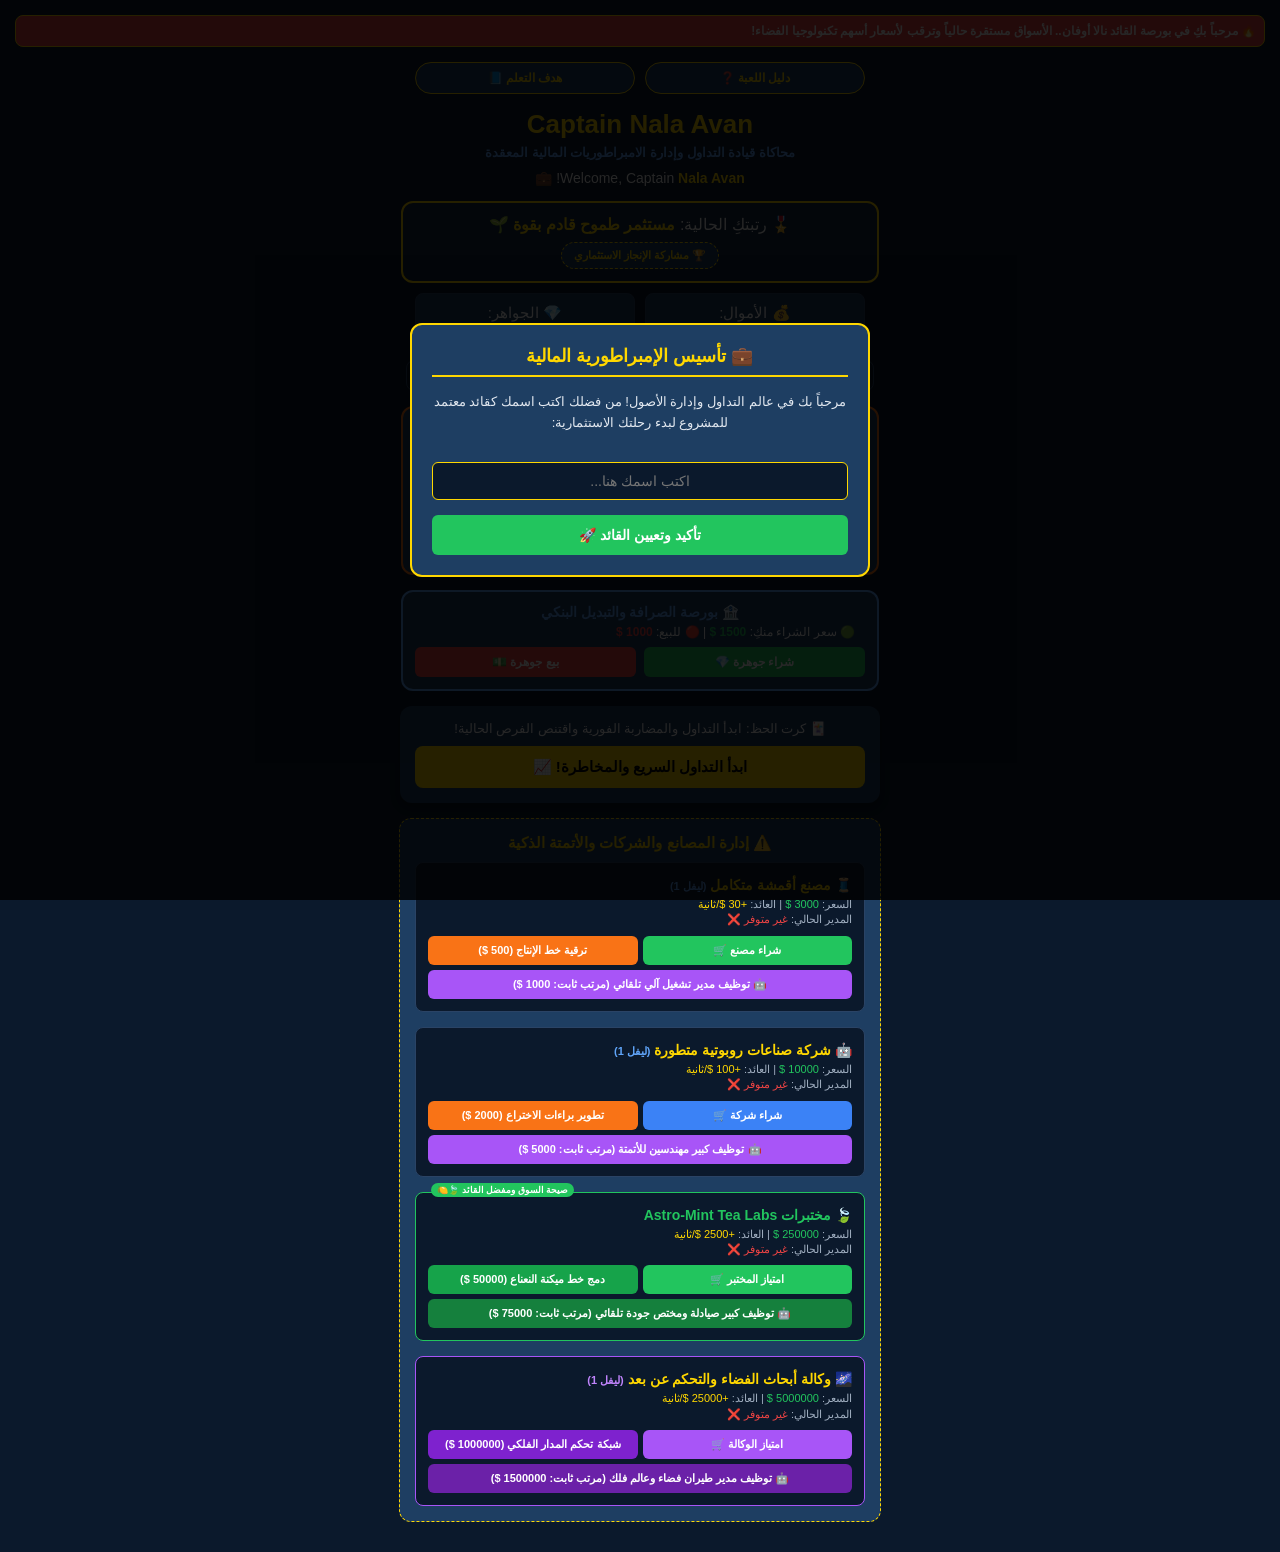
==== commit 4dd7b156: "Enhance index.html with favicon and modal updates Added favicon link and improved modal content for " ====
--- a/index.html
+++ b/index.html
@@ -3,6 +3,7 @@
 <head>
     <meta charset="UTF-8">
     <title>Captain Nala Avan: Ultimate Trading Empire</title>
+    <link rel="icon" href="logo.png" type="image/png">
     <meta name="viewport" content="width=device-width, initial-scale=1.0">
     <style>
         body { background-color: #0B192C; color: #FFFFFF; font-family: sans-serif; padding: 15px; margin: 0; box-sizing: border-box; text-align: center; overflow-x: hidden; }
@@ -59,6 +60,9 @@
         .modal-content h2 { color: #FFD700; text-align: center; margin-top: 0; font-size: 18px; border-bottom: 2px solid #FFD700; padding-bottom: 8px; }
         .modal-content p { font-size: 13px; line-height: 1.6; color: #E2E8F0; }
         .close-btn { background-color: #EF4444; color: white; border: none; padding: 10px; border-radius: 6px; cursor: pointer; font-weight: bold; margin-top: 15px; width: 100%; font-size: 13px; }
+
+        .name-input { width: 100%; padding: 10px; font-size: 14px; border-radius: 6px; border: 1px solid #FFD700; background-color: #0B192C; color: white; box-sizing: border-box; text-align: center; margin-top: 15px; }
+        .submit-name-btn { background-color: #22C55E; color: white; border: none; padding: 12px; border-radius: 6px; cursor: pointer; font-weight: bold; margin-top: 15px; width: 100%; font-size: 14px; }
     </style>
 </head>
 <body>
@@ -160,8 +164,6 @@
     <div class="shop-card">
         <h3 style="color: #FFD700; margin: 0 0 10px 0; font-size: 15px;">⚠️ إدارة المصانع والشركات والأتمتة الذكية</h3>
         <div class="assets-container">
-            
-            <!-- 1. مصنع القماش -->
             <div class="asset-box">
                 <div class="asset-name">🧵 مصنع أقمشة متكامل <span id="clothLevelText" style="font-size:11px; color:#60A5FA;">(ليفل 1)</span></div>
                 <div class="asset-details">السعر: <span id="clothPriceText" style="color:#22C55E;">3000 $</span> | العائد: <span id="clothProfitText" style="color:#FFD700;">+30 $/ثانية</span><br>المدير الحالي: <span id="clothAutoText" style="color:#EF4444;">غير متوفر ❌</span></div>
@@ -172,7 +174,6 @@
                 <button class="automation-btn" onclick="hireManager('cloth')">🤖 توظيف مدير تشغيل آلي تلقائي (مرتب ثابت: 1000 $)</button>
             </div>
 
-            <!-- 2. شركة الروبوتات -->
             <div class="asset-box">
                 <div class="asset-name">🤖 شركة صناعات روبوتية متطورة <span id="robotLevelText" style="font-size:11px; color:#60A5FA;">(ليفل 1)</span></div>
                 <div class="asset-details">السعر: <span id="robotPriceText" style="color:#22C55E;">10000 $</span> | العائد: <span id="robotProfitText" style="color:#FFD700;">+100 $/ثانية</span><br>المدير الحالي: <span id="robotAutoText" style="color:#EF4444;">غير متوفر ❌</span></div>
@@ -183,7 +184,6 @@
                 <button class="automation-btn" onclick="hireManager('robot')">🤖 توظيف كبير مهندسين للأتمتة (مرتب ثابت: 5000 $)</button>
             </div>
 
-            <!-- 3. مصنع مختبرات شاي الليمون بالنعناع الكوني -->
             <div class="asset-box" style="border: 1px solid #22C55E;">
                 <span class="hot-tag" style="background-color:#22C55E;">صيحة السوق ومفضل القائد 🍃🍋</span>
                 <div class="asset-name" style="color:#22C55E;">🍃 مختبرات Astro-Mint Tea Labs</div>
@@ -195,7 +195,6 @@
                 <button class="automation-btn" style="background:#15803D;" onclick="hireManager('tea')">🤖 توظيف كبير صيادلة ومختص جودة تلقائي (مرتب ثابت: 75000 $)</button>
             </div>
 
-            <!-- 4. وكالة الفضاء السيادية -->
             <div class="asset-box" style="border: 1px solid #A855F7;">
                 <div class="asset-name">🌌 وكالة أبحاث الفضاء والتحكم عن بعد <span id="spaceLevelText" style="font-size:11px; color:#C084FC;">(ليفل 1)</span></div>
                 <div class="asset-details">السعر: <span id="spacePriceText" style="color:#22C55E;">5000000 $</span> | العائد: <span id="spaceProfitText" style="color:#FFD700;">+25000 $/ثانية</span><br>المدير الحالي: <span id="spaceAutoText" style="color:#EF4444;">غير متوفر ❌</span></div>
@@ -205,11 +204,19 @@
                 </div>
                 <button class="automation-btn" style="background:#6B21A8;" onclick="hireManager('space')">🤖 توظيف مدير طيران فضاء وعالم فلك (مرتب ثابت: 1500000 $)</button>
             </div>
-
-        </div>
-    </div>
-
-    <!-- مـودال إدارة الأزمات والمخاطر -->
+        </div>
+    </div>
+
+    <!-- مـودال إدخال الاسم المصلح والـمـجـبـر على الظهور -->
+    <div id="nameModal" class="modal" style="display: none;">
+        <div class="modal-content" style="text-align: center;">
+            <h2>💼 تأسيس الإمبراطورية المالية</h2>
+            <p style="margin-top: 10px;">مرحباً بك في عالم التداول وإدارة الأصول! من فضلك اكتب اسمك كقائد معتمد للمشروع لبدء رحلتك الاستثمارية:</p>
+            <input type="text" id="playerNameInput" class="name-input" placeholder="اكتب اسمك هنا..." maxlength="20">
+            <button class="submit-name-btn" onclick="submitPlayerName()">تأكيد وتعيين القائد 🚀</button>
+        </div>
+    </div>
+
     <div id="alertModal" class="modal">
         <div class="modal-content" style="text-align: center; border-color: #FF4C4C;">
             <h2 id="alertTitle" style="color: #FF4C4C; border-bottom: none; margin-bottom: 0;">⚠️ إدارة الأزمات والمخاطر</h2>
@@ -218,43 +225,28 @@
         </div>
     </div>
 
-    <!-- 1. مـودال دليل اللعبة الاستراتيجي (مُعدّل ومُطوّر ليشرح اللعبة بوضوح) -->
     <div id="tutorialModal" class="modal">
         <div class="modal-content">
             <h2>❓ دليل اللعبة الاستراتيجي الشامل</h2>
-            <p>مرحباً بك في إمبراطورية التداول مجهولة الحدود! إذا كنت تدخل هذا الميدان لأول مرة، فإليك كيف تدير دفتك الاستثمارية بنجاح:</p>
-            <p>💰 <strong>الهدف الأساسي:</strong> تعظيم ثروتك الافتراضية والارتقاء برتبتك القيادية عبر اقتناص الفرص المالية السريعة وتأسيس أصول ثابتة ومستقرة.</p>
-            <p>📈 <strong>لوحة المضاربة الحية:</strong> الأسعار هنا تتغير باستمرار كل بضعة ثوانٍ! يمكنك شراء أسهم شركات الأقمشة، أو الروبوتات، أو مختبرات الشاي عندما تهبط أسعارها، ثم بيعها فوراً عند صعود المؤشر لتحقيق أرباح رأسمالية فورية.</p>
-            <p>🏭 <strong>إدارة المصانع والشركات:</strong> بدلاً من الاعتماد على التداول اليدوي فقط، يمكنك استخدام السيولة النقدية لشراء مصانع لإنتاج الأقمشة، شركات روبوتات، أو حتى وكالات فضاء. هذه الأصول تدر عليك دخلاً ثابتاً وتلقائياً كل ثانية.</p>
-            <p>🤖 <strong>الأتمتة الذكية والترقيات:</strong> يمكنك ترقية خطوط إنتاج مصانعك لمضاعفة أرباحها الثابتة، كما يمكنك توظيف مديرين تنفيذيين وكبار مهندسين لإدارة مصانعك بشكل آلي كامل مما يمنحك كفاءة تشغيلية مضاعفة دون الحاجة للنقر اليدوي.</p>
-            <p>🃏 <strong>كروت الحظ والصرافة:</strong> زر "التداول السريع" يضعك أمام مخاطرة فورية قد ترفع ثروتك للسماء أو تخضعك لحركة تصحيحية مفاجئة، كما تتيح لك البورصة البنكية تحويل الكاش الافتراضي إلى جواهر لحفظ قيمة ثروتك.</p>
+            <p>💰 <strong>الهدف الأساسي:</strong> تعظيم ثروتك الافتراضية والارتقاء برتبتك القيادية.</p>
+            <p>📈 <strong>لوحة المضاربة الحية:</strong> الأسعار تتغير باستمرار كل بضعة ثوانٍ!</p>
+            <p>🏭 <strong>إدارة المصانع والشركات:</strong> شراء أصول تدر عليك دخلاً ثابتاً وتلقائياً.</p>
             <button class="close-btn" onclick="closeModal('tutorialModal')">العودة للميدان ❌</button>
         </div>
     </div>
     
-    <!-- 2. مـودال هدف التعلم والتنويه القانوني (مُعدّل ومُوجه للمعلمين والطلاب) -->
     <div id="goalsModal" class="modal">
         <div class="modal-content">
-            <h2>📘 هدف التعلم ومحاكاة القيادة (دليل المعلم)</h2>
-            <p><strong>⚠️ تنويه قانوني حاسم وإخلاء مسؤولية:</strong> كافة الأصول، والشركات، والأسهم، ومؤشرات البورصة، والأسعار، والمرتبات، والعملات، والجواهر المذكورة داخل هذا التطبيق هي <strong>محاكاة برمجية افتراضية 100%</strong> ولا صلة لها بالواقع أو بأي معاملات مالية حقيقية.</p>
-            <p><strong>🎓 الرؤية التعليمية والتربوية (للمعلمين والموجهين):</strong> تهدف هذه المحاكاة بشكل كامل إلى تدريب وتثقيف العقول الشابة اقتصادياً وبرمجياً على آليات السوق المعاصرة. من خلال اللعبة، يتعلم الطالب بشكل تفاعلي آمن وممتع المهارات التالية:</p>
-            <p>* <strong>إدارة المخاطر والأزمات المالية:</strong> اتخاذ قرارات مصيرية عند تقلب الأسعار المفاجئ وإدارة خطط الإنقاذ في حالات الإفلاس الافتراضي.</p>
-            <p>* <strong>حساب العوائد الاستثمارية (ROI):</strong> موازنة النفقات الرأسمالية (Capital Expenses) عند ترقية الأصول مقابل التدفقات النقدية الجارية (Cash Flow) المتولدة كل ثانية.</p>
-            <p>* <strong>مبادئ التخطيط والقيادة الاستراتيجية:</strong> دمج الأتمتة (Automation) والاعتماد على الهياكل الإدارية (توظيف المديرين) لضمان استدامة نمو الشركات الافتراضية.</p>
+            <h2>📘 هدف التعلم ومحاكاة القيادة</h2>
+            <p>كافة الأصول والشركات داخل هذا التطبيق هي <strong>محاكاة برمجية افتراضية 100%</strong>.</p>
             <button class="close-btn" style="background:#FFD700; color:#000;" onclick="closeModal('goalsModal')">استيعاب الرؤية ومتابعة اللعب 🤝</button>
         </div>
     </div>
 
-    <!-- 3. مـودال مشاركة الإنجاز الأسطوري المفصل وجملة السكرين شوت -->
     <div id="achievementModal" class="modal">
         <div class="modal-content" style="text-align: center; border-color: #FFD700;">
             <h2 style="color: #FFD700; border-bottom: 2px solid #FFD700; padding-bottom: 8px;">🏆 لوحة الإنجاز الأسطوري للقائد</h2>
-            <div id="achievementContent" style="text-align: right; font-size: 14px; line-height: 1.8; margin: 15px 0; color: #E2E8F0;">
-                <!-- يتم حقن البيانات تفاعلياً هنا بواسطة JavaScript -->
-            </div>
-            <p style="color: #FFD700; font-weight: bold; font-size: 13px; border-top: 1px dashed #FFD700; padding-top: 10px; margin-top: 10px;">
-                📸 التقط لقطة شاشة (Screenshot) الآن وشارك نجاحك مع أصدقائك!
-            </p>
+            <div id="achievementContent" style="text-align: right; font-size: 14px; line-height: 1.8; margin: 15px 0; color: #E2E8F0;"></div>
             <button class="close-btn" style="background:#22C55E;" onclick="closeModal('achievementModal')">متابعة بناء الثروة 🚀</button>
         </div>
     </div>
@@ -262,19 +254,14 @@
     <script>
         let money = 1000; let gems = 5;
         let clothOwned = 0; let robotOwned = 0; let teaOwned = 0; let spaceOwned = 0;
-        
         let clothBasePrice = 3000; let robotBasePrice = 10000; let teaBasePrice = 250000; let spaceBasePrice = 5000000;
         let currentClothPrice = clothBasePrice; let currentRobotPrice = robotBasePrice; let currentTeaPrice = teaBasePrice; let currentSpacePrice = spaceBasePrice;
-
         let clothLevel = 1; let robotLevel = 1; let teaLevel = 1; let spaceLevel = 1;
         let clothUpgradePrice = 500; let robotUpgradePrice = 2000; let teaUpgradePrice = 50000; let spaceUpgradePrice = 1000000;
-        
         let clothProfitPerSecond = 30; let robotProfitPerSecond = 100; let teaProfitPerSecond = 2500; let spaceProfitPerSecond = 25000;
-
         let clothAuto = false; let robotAuto = false; let teaAuto = false; let spaceAuto = false;
-
         let gemBuyPrice = 1500; let gemSellPrice = 1000; 
-        let playerName = "Nala Avan";
+        let playerName = ""; 
 
         let stocks = {
             cloth: { price: 100, initial: 100, owned: 0 },
@@ -282,12 +269,7 @@
             robot: { price: 2500, initial: 2500, owned: 0 }
         };
 
-        let globalNews = [
-            "📢 عاجل: طفرة تكنولوجية في فلاتر النعناع ترفع أرباح Astro-Mint Labs بنسبة 50%!",
-            "🔥 تذبذب حاد في بورصة وول ستريت وأسعار الذهب والجواهر تشهد إقبالاً تاريخياً!",
-            "📢 عاجل: إعلان بعثة استكشافية متجهة لفينوس لشراء دفعة روبوتات ضخمة والأسهم تشتعل!",
-            "⚠️ أزمة سلاسل إمداد عالمية تؤدي لارتفاع طفيف في تكاليف ترقية المصانع الأرضية."
-        ];
+        let globalNews = ["📢 عاجل: طفرة تكنولوجية رفعت أرباح السوق!", "⚠️ أزمة سلاسل إمداد عالمية تشهدها الأسواق الآن."];
 
         function openModal(id) { document.getElementById(id).style.display = "flex"; }
         function closeModal(id) { document.getElementById(id).style.display = "none"; }
@@ -312,11 +294,30 @@
                     clothProfitPerSecond = d.clothProfitPerSecond; robotProfitPerSecond = d.robotProfitPerSecond;
                     teaProfitPerSecond = d.teaProfitPerSecond || 2500; spaceProfitPerSecond = d.spaceProfitPerSecond;
                     clothAuto = d.clothAuto || false; robotAuto = d.robotAuto || false; teaAuto = d.teaAuto || false; spaceAuto = d.spaceAuto || false;
-                    gemBuyPrice = d.gemBuyPrice; gemSellPrice = d.gemSellPrice; playerName = d.playerName || "Nala Avan";
+                    gemBuyPrice = d.gemBuyPrice; gemSellPrice = d.gemSellPrice; 
+                    playerName = d.playerName || "";
                     if(d.stocks) stocks = d.stocks;
                 } catch(e) {}
             }
+            
+            // تم إصلاح اللغز هنا: فحص حقيقي للاسم بدون وضع أي قيمة افتراضية مسبقة تلقائياً
+            if (playerName === "" || playerName === null || playerName === undefined) {
+                setTimeout(function() { openModal("nameModal"); }, 200);
+            } else {
+                document.getElementById("playerNameText").innerText = playerName;
+            }
+        }
+
+        function submitPlayerName() {
+            let inputVal = document.getElementById("playerNameInput").value;
+            if(inputVal && inputVal.trim() !== "") {
+                playerName = inputVal.trim();
+            } else {
+                playerName = "Nala Avan"; 
+            }
             document.getElementById("playerNameText").innerText = playerName;
+            closeModal("nameModal");
+            saveGame();
         }
 
         function calculateCurrentPrices() {
@@ -336,7 +337,7 @@
             else if (type === 'robot' && money >= currentRobotPrice) { money -= currentRobotPrice; robotOwned++; } 
             else if (type === 'tea' && money >= currentTeaPrice) { money -= currentTeaPrice; teaOwned++; }
             else if (type === 'space' && money >= currentSpacePrice) { money -= currentSpacePrice; spaceOwned++; } 
-            else { customAlert("❌ أزمة سيولة نقدية", "عفواً، رصيدك الاستثماري الحالي لا يغطي تكلفة الامتياز والشراء!"); return; }
+            else { customAlert("❌ أزمة سيولة", "رصيدك الحالي لا يغطي التكلفة!"); return; }
             calculateCurrentPrices(); updateUI(); saveGame();
         }
 
@@ -345,7 +346,7 @@
             else if (type === 'robot' && robotOwned > 0 && money >= robotUpgradePrice) { money -= robotUpgradePrice; robotLevel++; robotProfitPerSecond = robotLevel * 100; robotUpgradePrice = Math.floor(robotUpgradePrice * 1.7); }
             else if (type === 'tea' && teaOwned > 0 && money >= teaUpgradePrice) { money -= teaUpgradePrice; teaLevel++; teaProfitPerSecond = teaLevel * 2500; teaUpgradePrice = Math.floor(teaUpgradePrice * 1.8); }
             else if (type === 'space' && spaceOwned > 0 && money >= spaceUpgradePrice) { money -= spaceUpgradePrice; spaceLevel++; spaceProfitPerSecond = spaceLevel * 25000; spaceUpgradePrice = Math.floor(spaceUpgradePrice * 1.9); }
-            else { customAlert("⚠️ إدارة الأصول", "تأكدي من امتلاك أصل واحد على الأقل من هذا النوع وتوفر قيمة الترقية الكاش!"); return; }
+            else { customAlert("⚠️ إدارة الأصول", "تأكدي من توفر الشروط والكاش!"); return; }
             updateUI(); saveGame();
         }
 
@@ -354,15 +355,15 @@
             else if (type === 'robot' && !robotAuto && money >= 5000) { money -= 5000; robotAuto = true; }
             else if (type === 'tea' && !teaAuto && money >= 75000) { money -= 75000; teaAuto = true; }
             else if (type === 'space' && !spaceAuto && money >= 1500000) { money -= 1500000; spaceAuto = true; }
-            else { customAlert("❌ إخفاق إداري", "إما أنكِ وظفتِ مديراً بالفعل لهذا القطاع أو الكاش غير كافٍ للراتب!"); return; }
+            else { customAlert("❌ إخفاق إداري", "الكاش غير كافٍ أو وظفتِ مديراً بالفعل!"); return; }
             updateUI(); saveGame();
         }
 
         function startTrading() {
             let effect = Math.floor(Math.random() * 2000) - 800;
             money += effect;
-            if(effect >= 0) { document.getElementById("cardText").innerText = `📈 تداول ناجح! قناص الفرص يحقق أرباحاً فورية بقيمة +${effect} دولار!`; }
-            else { document.getElementById("cardText").innerText = `📉 حركة تصحيحية مفاجئة تؤدي لعجز مؤقت بقيمة ${effect} دولار!`; }
+            if(effect >= 0) { document.getElementById("cardText").innerText = `📈 تداول ناجح! أرباح فورية بقيمة +${effect} دولار!`; }
+            else { document.getElementById("cardText").innerText = `📉 حركة تصحيحية مفاجئة بقيمة ${effect} دولار!`; }
             if(money < 0) handleBankruptcy();
             updateUI(); saveGame();
         }
@@ -370,48 +371,27 @@
         function buyStock(key) {
             let s = stocks[key];
             if(money >= s.price) { money -= s.price; s.owned++; updateUI(); saveGame(); }
-            else { customAlert("❌ البورصة الحية", "رصيدكِ من الكاش لا يكفي لشراء السهم بالسعر الحالي."); }
         }
         function sellStock(key) {
             let s = stocks[key];
             if(s.owned > 0) { s.owned--; money += s.price; updateUI(); saveGame(); }
-            else { customAlert("❌ البورصة الحية", "لا تملكين أي أسهم في هذه الشركة لبيعها حالياً!"); }
         }
 
         function buyGemWithMoney() {
             if (money >= gemBuyPrice) { money -= gemBuyPrice; gems++; gemBuyPrice += 150; gemSellPrice += 100; updateUI(); saveGame(); }
-            else { customAlert("❌ الصرافة", "الكاش المتوفر لا يغطي سعر صرف الجوهرة!"); }
         }
         function sellGemForMoney() {
             if (gems >= 1) { gems--; money += gemSellPrice; gemBuyPrice = Math.max(1500, gemBuyPrice - 80); gemSellPrice = Math.max(1000, gemSellPrice - 60); updateUI(); saveGame(); }
-            else { customAlert("❌ الصرافة", "مخزون الجواهر لديكِ فارغ تماماً!"); }
         }
 
         function handleBankruptcy() {
-            customAlert("🚨 خطة الإنقاذ والدعم الاستراتيجي", "لقد تعثرت شركتك فجأة! كدعم سيادي تم منحك تمويل إنقاذ طارئ بقيمة 1000 دولار للوقوف مجدداً والتعلم من المخاطرة الكبرى!");
             money = 1000;
         }
 
-        // دالة مشاركة الإنجاز المعدلة كلياً لتعرض الإحصائيات بالتفصيل الافتراضي
         function shareAchievement() {
             let rank = document.getElementById("rankText").innerText;
             let totalOffices = clothOwned + robotOwned + teaOwned + spaceOwned;
-            
-            let managersCount = 0;
-            if(clothAuto) managersCount++;
-            if(robotAuto) managersCount++;
-            if(teaAuto) managersCount++;
-            if(spaceAuto) managersCount++;
-
-            let htmlContent = `
-                🔹 <strong>اسم القائد:</strong> ${playerName}<br>
-                🎖️ <strong>الرتبة الحالية:</strong> ${rank}<br>
-                💰 <strong>الأموال المجمعة:</strong> ${money} $<br>
-                💎 <strong>رصيد الجواهر:</strong> ${gems}<br>
-                🏢 <strong>عدد المصانع والمكاتب المشترآة:</strong> ${totalOffices} مصانع/وكالات<br>
-                🤖 <strong>عدد الموظفين والمديرين الفاعلين:</strong> ${managersCount} مديرين أتمتة
-            `;
-            
+            let htmlContent = `🔹 <strong>اسم القائد:</strong> ${playerName}<br>🎖️ <strong>الرتبة:</strong> ${rank}<br>💰 <strong>الأموال:</strong> ${money} $<br>💎 <strong>الجواهر:</strong> ${gems}`;
             document.getElementById("achievementContent").innerHTML = htmlContent;
             openModal("achievementModal");
         }
@@ -423,25 +403,17 @@
             document.getElementById("robotCount").innerText = robotOwned;
             document.getElementById("teaCount").innerText = teaOwned;
             document.getElementById("spaceCount").innerText = spaceOwned;
-
             document.getElementById("clothLevelText").innerText = "(ليفل " + clothLevel + ")";
             document.getElementById("robotLevelText").innerText = "(ليفل " + robotLevel + ")";
             document.getElementById("spaceLevelText").innerText = "(ليفل " + spaceLevel + ")";
-            
             document.getElementById("clothUpgradePriceText").innerText = clothUpgradePrice;
             document.getElementById("robotUpgradePriceText").innerText = robotUpgradePrice;
             document.getElementById("teaUpgradePriceText").innerText = teaUpgradePrice;
             document.getElementById("spaceUpgradePriceText").innerText = spaceUpgradePrice;
-
-            document.getElementById("clothAutoText").innerText = clothAuto ? "يعمل تلقائياً ⚡ (كفاءة مضاعفة)" : "غير متوفر ❌";
+            document.getElementById("clothAutoText").innerText = clothAuto ? "يعمل تلقائياً ⚡" : "غير متوفر ❌";
             document.getElementById("clothAutoText").style.color = clothAuto ? "#22C55E" : "#EF4444";
-            document.getElementById("robotAutoText").innerText = robotAuto ? "يعمل تلقائياً ⚡ (كفاءة مضاعفة)" : "غير متوفر ❌";
+            document.getElementById("robotAutoText").innerText = robotAuto ? "يعمل تلقائياً ⚡" : "غير متوفر ❌";
             document.getElementById("robotAutoText").style.color = robotAuto ? "#22C55E" : "#EF4444";
-            document.getElementById("teaAutoText").innerText = teaAuto ? "يعمل تلقائياً ⚡ (كفاءة مضاعفة)" : "غير متوفر ❌";
-            document.getElementById("teaAutoText").style.color = teaAuto ? "#22C55E" : "#EF4444";
-            document.getElementById("spaceAutoText").innerText = spaceAuto ? "يعمل تلقائياً ⚡ (كفاءة مضاعفة)" : "غير متوفر ❌";
-            document.getElementById("spaceAutoText").style.color = spaceAuto ? "#22C55E" : "#EF4444";
-
             document.getElementById("stockClothOwned").innerText = stocks.cloth.owned;
             document.getElementById("stockTeaOwned").innerText = stocks.tea.owned;
             document.getElementById("stockRobotOwned").innerText = stocks.robot.owned;
@@ -462,32 +434,19 @@
                 let changePercent = (Math.random() * 30 - 14);
                 let s = stocks[key];
                 s.price = Math.max(10, Math.floor(s.price * (1 + changePercent / 100)));
-                
                 let priceEl = document.getElementById(`stock${key.charAt(0).toUpperCase() + key.slice(1)}Price`);
                 let changeEl = document.getElementById(`stock${key.charAt(0).toUpperCase() + key.slice(1)}Change`);
-                
                 priceEl.innerText = s.price + " $";
-                if(changePercent >= 0) {
-                    changeEl.innerText = "+" + changePercent.toFixed(1) + "%";
-                    changeEl.className = "stock-up";
-                } else {
-                    changeEl.innerText = changePercent.toFixed(1) + "%";
-                    changeEl.className = "stock-down";
-                }
+                if(changePercent >= 0) { changeEl.innerText = "+" + changePercent.toFixed(1) + "%"; changeEl.className = "stock-up"; } 
+                else { changeEl.innerText = changePercent.toFixed(1) + "%"; changeEl.className = "stock-down"; }
             }
         }, 4000);
-
-        setInterval(function() {
-            let randomNews = globalNews[Math.floor(Math.random() * globalNews.length)];
-            document.getElementById("newsTickerText").innerText = randomNews;
-        }, 20000);
 
         setInterval(function() {
             let clothIncome = clothOwned * clothProfitPerSecond * (clothAuto ? 2 : 1);
             let robotIncome = robotOwned * robotProfitPerSecond * (robotAuto ? 2 : 1);
             let teaIncome = teaOwned * teaProfitPerSecond * (teaAuto ? 2 : 1);
             let spaceIncome = spaceOwned * spaceProfitPerSecond * (spaceAuto ? 2 : 1);
-            
             let total = clothIncome + robotIncome + teaIncome + spaceIncome;
             if(total > 0) { money += total; updateUI(); saveGame(); }
         }, 1000);
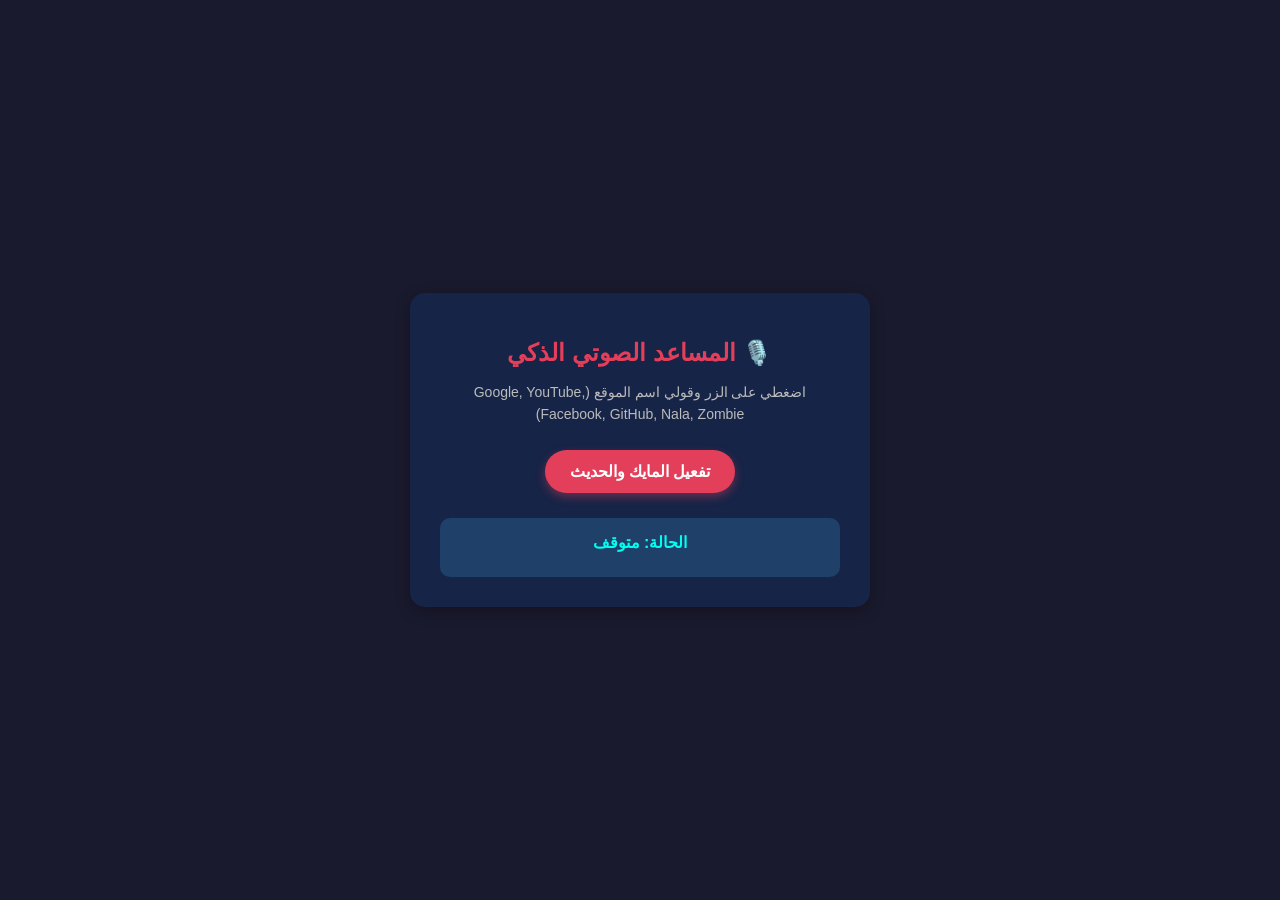
==== commit 899df36a: "Add files via upload" ====
--- a/index.html
+++ b/index.html
@@ -1,457 +1,25 @@
 <!DOCTYPE html>
-<html lang="ar" dir="rtl">
+<html lang="ar">
 <head>
     <meta charset="UTF-8">
-    <title>Captain Nala Avan: Ultimate Trading Empire</title>
-    <link rel="icon" href="logo.png" type="image/png">
     <meta name="viewport" content="width=device-width, initial-scale=1.0">
-    <style>
-        body { background-color: #0B192C; color: #FFFFFF; font-family: sans-serif; padding: 15px; margin: 0; box-sizing: border-box; text-align: center; overflow-x: hidden; }
-        h1 { color: #FFD700; font-size: 26px; margin-top: 10px; margin-bottom: 5px; font-weight: bold; }
-        .sub-title { color: #60A5FA; font-size: 13px; margin-bottom: 10px; font-weight: bold; }
-        .welcome-msg { font-size: 14px; color: #FFFFFF; margin-bottom: 15px; }
-        .welcome-msg strong { color: #FFD700; }
-
-        .news-ticker { background-color: #EF4444; color: white; padding: 8px; font-size: 12px; font-weight: bold; border-radius: 8px; margin-bottom: 15px; border: 1px solid #FFD700; overflow: hidden; white-space: nowrap; box-sizing: border-box; }
-        .news-content { display: inline-block; padding-left: 100%; animation: ticker 25s linear infinite; }
-        @keyframes ticker { 0% { transform: translate3d(0, 0, 0); } 100% { transform: translate3d(-100%, 0, 0); } }
-
-        .top-buttons-container { display: flex; justify-content: center; max-width: 450px; margin: 0 auto 15px auto; gap: 10px; }
-        .nav-btn { background-color: #1E3E62; color: #FFD700; border: 1px solid #FFD700; padding: 8px 15px; font-size: 12px; border-radius: 20px; cursor: pointer; flex: 1; text-align: center; font-weight: bold; }
-
-        .rank-card { border: 2px solid #FFD700; padding: 12px; border-radius: 12px; margin: 10px auto; max-width: 450px; background-color: rgba(30, 62, 98, 0.4); }
-        .share-btn { background-color: #1E3E62; color: #FFD700; border: 1px dashed #FFD700; padding: 6px 12px; font-size: 11px; font-weight: bold; border-radius: 15px; cursor: pointer; margin-top: 8px; }
-
-        .stats-grid { display: grid; grid-template-columns: 1fr 1fr; gap: 10px; max-width: 450px; margin: 0 auto; font-size: 15px; }
-        .stat-box { background: #1E3E62; padding: 10px; border-radius: 8px; border: 1px solid #2A4365; }
-        .money-text { color: #22C55E; font-weight: bold; }
-        .gems-text { color: #60A5FA; font-weight: bold; }
-
-        .inventory-bar { background: #0B192C; border: 1px solid #2A4365; padding: 8px; border-radius: 8px; max-width: 450px; margin: 10px auto; font-size: 11px; color: #CBD5E1; }
-
-        .stocks-card { background: #1E3E62; border: 2px solid #F97316; padding: 12px; border-radius: 12px; margin: 15px auto; max-width: 450px; }
-        .stocks-table { width: 100%; font-size: 12px; border-collapse: collapse; margin-top: 8px; }
-        .stocks-table th, .stocks-table td { padding: 6px; border-bottom: 1px solid #2A4365; text-align: center; }
-        .stock-up { color: #22C55E; font-weight: bold; }
-        .stock-down { color: #EF4444; font-weight: bold; }
-        .trade-stock-btn { background: #F97316; color: white; border: none; padding: 3px 6px; font-size: 10px; border-radius: 4px; cursor: pointer; }
-
-        .exchange-card { background-color: #1E3E62; border: 2px solid #60A5FA; padding: 12px; border-radius: 12px; margin: 15px auto; max-width: 450px; }
-        .exchange-actions { display: flex; gap: 8px; margin-top: 8px; }
-        .exchange-btn { background-color: #22C55E; color: white; padding: 8px; font-size: 12px; border: none; border-radius: 6px; cursor: pointer; font-weight: bold; flex: 1; }
-        .exchange-btn.sell { background-color: #EF4444; }
-
-        .card { background-color: #1E3E62; padding: 15px; border-radius: 12px; margin: 15px auto; max-width: 450px; box-shadow: 0px 4px 10px rgba(0,0,0,0.3); }
-        button.main-btn { background-color: #FFD700; color: #000000; border: none; padding: 12px; font-size: 15px; font-weight: bold; border-radius: 8px; cursor: pointer; width: 100%; }
-
-        .shop-card { background-color: #1E3E62; border: 1px dashed #FFD700; padding: 15px; border-radius: 12px; margin: 15px auto; max-width: 450px; }
-        .assets-container { display: flex; flex-direction: column; gap: 15px; }
-        .asset-box { background-color: #0B192C; padding: 12px; border-radius: 8px; border: 1px solid #2A4365; position: relative; text-align: right; }
-        .hot-tag { background-color: #EF4444; color: white; font-size: 9px; font-weight: bold; padding: 2px 6px; border-radius: 8px; position: absolute; top: -10px; left: 15px; }
-        .asset-name { margin: 2px 0; font-size: 14px; font-weight: bold; color: #FFD700; }
-        .asset-details { font-size: 11px; color: #A0AEC0; margin: 4px 0; line-height: 1.4; }
-        .asset-actions { display: flex; gap: 5px; margin-top: 8px; }
-        .shop-btn { background-color: #22C55E; color: white; padding: 8px; font-size: 11px; border: none; border-radius: 6px; cursor: pointer; font-weight: bold; flex: 1; }
-        .upgrade-btn { background-color: #F97316; color: white; padding: 8px; font-size: 11px; border: none; border-radius: 6px; cursor: pointer; font-weight: bold; flex: 1; }
-        .automation-btn { background-color: #A855F7; color: white; padding: 8px; font-size: 11px; border: none; border-radius: 6px; cursor: pointer; font-weight: bold; width: 100%; margin-top: 5px; }
-
-        .modal { display: none; position: fixed; top: 0; left: 0; width: 100%; height: 100%; background-color: rgba(0, 0, 0, 0.85); z-index: 1000; justify-content: center; align-items: center; }
-        .modal-content { background-color: #1E3E62; border: 2px solid #FFD700; padding: 20px; border-radius: 12px; width: 92%; max-width: 460px; max-height: 80vh; overflow-y: auto; text-align: right; box-sizing: border-box; color: #FFFFFF; }
-        .modal-content h2 { color: #FFD700; text-align: center; margin-top: 0; font-size: 18px; border-bottom: 2px solid #FFD700; padding-bottom: 8px; }
-        .modal-content p { font-size: 13px; line-height: 1.6; color: #E2E8F0; }
-        .close-btn { background-color: #EF4444; color: white; border: none; padding: 10px; border-radius: 6px; cursor: pointer; font-weight: bold; margin-top: 15px; width: 100%; font-size: 13px; }
-
-        .name-input { width: 100%; padding: 10px; font-size: 14px; border-radius: 6px; border: 1px solid #FFD700; background-color: #0B192C; color: white; box-sizing: border-box; text-align: center; margin-top: 15px; }
-        .submit-name-btn { background-color: #22C55E; color: white; border: none; padding: 12px; border-radius: 6px; cursor: pointer; font-weight: bold; margin-top: 15px; width: 100%; font-size: 14px; }
-    </style>
+    <title>المساعد الصوتي الذكي</title>
+    <link rel="stylesheet" href="style.css">
 </head>
 <body>
 
-    <div class="news-ticker">
-        <div id="newsTickerText" class="news-content">🔥 مرحباً بكِ في بورصة القائد نالا أوفان.. الأسواق مستقرة حالياً وترقب لأسعار أسهم تكنولوجيا الفضاء!</div>
-    </div>
-
-    <div class="top-buttons-container">
-        <button class="nav-btn" onclick="openModal('tutorialModal')">دليل اللعبة ❓</button>
-        <button class="nav-btn" onclick="openModal('goalsModal')">هدف التعلم 📘</button>
-    </div>
-
-    <h1>Captain Nala Avan</h1>
-    <div class="sub-title">محاكاة قيادة التداول وإدارة الامبراطوريات المالية المعقدة</div>
-    <div class="welcome-msg">Welcome, Captain <strong id="playerNameText">Nala Avan</strong>! 💼</div>
-
-    <div class="rank-card">
-        <div>🎖️ <span id="rankLabelText">رتبتكِ الحالية:</span> <span id="rankText" style="color:#FFD700; font-weight:bold;">مستثمر طموح 🌱</span></div>
-        <button class="share-btn" onclick="shareAchievement()">🏆 مشاركة الإنجاز الاستثماري</button>
-    </div>
-
-    <div class="stats-grid">
-        <div class="stat-box">💰 الأموال: <br><span id="moneyText" class="money-text">1000</span> $</div>
-        <div class="stat-box">💎 الجواهر: <br><span id="gemsText" class="gems-text">5</span></div>
-    </div>
-
-    <div class="inventory-bar">
-        🧵 أقمشة: <span id="clothCount">0</span> | 
-        🤖 روبوتات: <span id="robotCount">0</span> | 
-        🍃 مختبرات الشاي: <span id="teaCount">0</span> | 
-        🌌 وكالات فضاء: <span id="spaceCount">0</span>
-    </div>
-
-    <div class="stocks-card">
-        <h3 style="color: #F97316; margin: 0; font-size: 14px;">📈 لوحة مضاربة الأسهم الحية (Live Stocks)</h3>
-        <table class="stocks-table">
-            <thead>
-                <tr>
-                    <th>الشركة</th>
-                    <th>السعر الحالي</th>
-                    <th>التغير</th>
-                    <th>مخزونك</th>
-                    <th>إجراء</th>
-                </tr>
-            </thead>
-            <tbody>
-                <tr>
-                    <td>مجموعة أقمشة السوق</td>
-                    <td id="stockClothPrice">100 $</td>
-                    <td id="stockClothChange" class="stock-up">+0%</td>
-                    <td id="stockClothOwned">0</td>
-                    <td>
-                        <button class="trade-stock-btn" onclick="buyStock('cloth')">شراء</button>
-                        <button class="trade-stock-btn" style="background:#EF4444;" onclick="sellStock('cloth')">بيع</button>
-                    </td>
-                </tr>
-                <tr>
-                    <td>Astro-Mint Labs 🍃</td>
-                    <td id="stockTeaPrice">500 $</td>
-                    <td id="stockTeaChange" class="stock-up">+0%</td>
-                    <td id="stockTeaOwned">0</td>
-                    <td>
-                        <button class="trade-stock-btn" onclick="buyStock('tea')">شراء</button>
-                        <button class="trade-stock-btn" style="background:#EF4444;" onclick="sellStock('tea')">بيع</button>
-                    </td>
-                </tr>
-                <tr>
-                    <td>صناعات الروبوتات السيادية</td>
-                    <td id="stockRobotPrice">2500 $</td>
-                    <td id="stockRobotChange" class="stock-down">-0%</td>
-                    <td id="stockRobotOwned">0</td>
-                    <td>
-                        <button class="trade-stock-btn" onclick="buyStock('robot')">شراء</button>
-                        <button class="trade-stock-btn" style="background:#EF4444;" onclick="sellStock('robot')">بيع</button>
-                    </td>
-                </tr>
-            </tbody>
-        </table>
-    </div>
-
-    <div class="exchange-card">
-        <h3 style="color: #60A5FA; margin: 0 0 5px 0; font-size: 14px;">🏦 بورصة الصرافة والتبديل البنكي</h3>
-        <div style="font-size: 12px; text-align: right; padding-right: 10px;">
-            🟢 <span id="buyLabelText">سعر الشراء منكِ:</span> <span id="gemBuyPriceText" style="color: #22C55E; font-weight: bold;">1500 $</span> | 
-            🔴 للبيع: <span id="gemSellPriceText" style="color: #EF4444; font-weight: bold;">1000 $</span>
-        </div>
-        <div class="exchange-actions">
-            <button class="exchange-btn" onclick="buyGemWithMoney()">شراء جوهرة 💎</button>
-            <button class="exchange-btn sell" onclick="sellGemForMoney()">بيع جوهرة 💵</button>
+    <div class="container">
+        <h1>🎙️ المساعد الصوتي الذكي</h1>
+        <p class="instruction">اضغطي على الزر وقولي اسم الموقع (Google, YouTube, Facebook, GitHub, Nala, Zombie)</p>
+        
+        <button id="activate-btn" onclick="startVoiceAssistant()">تفعيل المايك والحديث</button>
+        
+        <div class="status-box">
+            <div id="status">الحالة: متوقف</div>
+            <div id="result"></div>
         </div>
     </div>
 
-    <div class="card">
-        <p id="cardText" style="font-size: 13px; margin: 0 0 10px 0;">🃏 كرت الحظ: ابدأ التداول والمضاربة الفورية واقتنص الفرص الحالية!</p>
-        <button class="main-btn" onclick="startTrading()">ابدأ التداول السريع والمخاطرة! 📈</button>
-    </div>
-
-    <div class="shop-card">
-        <h3 style="color: #FFD700; margin: 0 0 10px 0; font-size: 15px;">⚠️ إدارة المصانع والشركات والأتمتة الذكية</h3>
-        <div class="assets-container">
-            <div class="asset-box">
-                <div class="asset-name">🧵 مصنع أقمشة متكامل <span id="clothLevelText" style="font-size:11px; color:#60A5FA;">(ليفل 1)</span></div>
-                <div class="asset-details">السعر: <span id="clothPriceText" style="color:#22C55E;">3000 $</span> | العائد: <span id="clothProfitText" style="color:#FFD700;">+30 $/ثانية</span><br>المدير الحالي: <span id="clothAutoText" style="color:#EF4444;">غير متوفر ❌</span></div>
-                <div class="asset-actions">
-                    <button class="shop-btn" onclick="buyAsset('cloth')">شراء مصنع 🛒</button>
-                    <button class="upgrade-btn" onclick="upgradeAsset('cloth')">ترقية خط الإنتاج (<span id="clothUpgradePriceText">500</span> $)</button>
-                </div>
-                <button class="automation-btn" onclick="hireManager('cloth')">🤖 توظيف مدير تشغيل آلي تلقائي (مرتب ثابت: 1000 $)</button>
-            </div>
-
-            <div class="asset-box">
-                <div class="asset-name">🤖 شركة صناعات روبوتية متطورة <span id="robotLevelText" style="font-size:11px; color:#60A5FA;">(ليفل 1)</span></div>
-                <div class="asset-details">السعر: <span id="robotPriceText" style="color:#22C55E;">10000 $</span> | العائد: <span id="robotProfitText" style="color:#FFD700;">+100 $/ثانية</span><br>المدير الحالي: <span id="robotAutoText" style="color:#EF4444;">غير متوفر ❌</span></div>
-                <div class="asset-actions">
-                    <button class="shop-btn" style="background:#3B82F6;" onclick="buyAsset('robot')">شراء شركة 🛒</button>
-                    <button class="upgrade-btn" onclick="upgradeAsset('robot')">تطوير براءات الاختراع (<span id="robotUpgradePriceText">2000</span> $)</button>
-                </div>
-                <button class="automation-btn" onclick="hireManager('robot')">🤖 توظيف كبير مهندسين للأتمتة (مرتب ثابت: 5000 $)</button>
-            </div>
-
-            <div class="asset-box" style="border: 1px solid #22C55E;">
-                <span class="hot-tag" style="background-color:#22C55E;">صيحة السوق ومفضل القائد 🍃🍋</span>
-                <div class="asset-name" style="color:#22C55E;">🍃 مختبرات Astro-Mint Tea Labs</div>
-                <div class="asset-details">السعر: <span id="teaPriceText" style="color:#22C55E;">250000 $</span> | العائد: <span id="teaProfitText" style="color:#FFD700;">+2500 $/ثانية</span><br>المدير الحالي: <span id="teaAutoText" style="color:#EF4444;">غير متوفر ❌</span></div>
-                <div class="asset-actions">
-                    <button class="shop-btn" style="background:#22C55E;" onclick="buyAsset('tea')">امتياز المختبر 🛒</button>
-                    <button class="upgrade-btn" style="background:#16A34A;" onclick="upgradeAsset('tea')">دمج خط ميكنة النعناع (<span id="teaUpgradePriceText">50000</span> $)</button>
-                </div>
-                <button class="automation-btn" style="background:#15803D;" onclick="hireManager('tea')">🤖 توظيف كبير صيادلة ومختص جودة تلقائي (مرتب ثابت: 75000 $)</button>
-            </div>
-
-            <div class="asset-box" style="border: 1px solid #A855F7;">
-                <div class="asset-name">🌌 وكالة أبحاث الفضاء والتحكم عن بعد <span id="spaceLevelText" style="font-size:11px; color:#C084FC;">(ليفل 1)</span></div>
-                <div class="asset-details">السعر: <span id="spacePriceText" style="color:#22C55E;">5000000 $</span> | العائد: <span id="spaceProfitText" style="color:#FFD700;">+25000 $/ثانية</span><br>المدير الحالي: <span id="spaceAutoText" style="color:#EF4444;">غير متوفر ❌</span></div>
-                <div class="asset-actions">
-                    <button class="shop-btn" style="background:#A855F7;" onclick="buyAsset('space')">امتياز الوكالة 🛒</button>
-                    <button class="upgrade-btn" style="background:#7E22CE;" onclick="upgradeAsset('space')">شبكة تحكم المدار الفلكي (<span id="spaceUpgradePriceText">1000000</span> $)</button>
-                </div>
-                <button class="automation-btn" style="background:#6B21A8;" onclick="hireManager('space')">🤖 توظيف مدير طيران فضاء وعالم فلك (مرتب ثابت: 1500000 $)</button>
-            </div>
-        </div>
-    </div>
-
-    <!-- مـودال إدخال الاسم المصلح والـمـجـبـر على الظهور -->
-    <div id="nameModal" class="modal" style="display: none;">
-        <div class="modal-content" style="text-align: center;">
-            <h2>💼 تأسيس الإمبراطورية المالية</h2>
-            <p style="margin-top: 10px;">مرحباً بك في عالم التداول وإدارة الأصول! من فضلك اكتب اسمك كقائد معتمد للمشروع لبدء رحلتك الاستثمارية:</p>
-            <input type="text" id="playerNameInput" class="name-input" placeholder="اكتب اسمك هنا..." maxlength="20">
-            <button class="submit-name-btn" onclick="submitPlayerName()">تأكيد وتعيين القائد 🚀</button>
-        </div>
-    </div>
-
-    <div id="alertModal" class="modal">
-        <div class="modal-content" style="text-align: center; border-color: #FF4C4C;">
-            <h2 id="alertTitle" style="color: #FF4C4C; border-bottom: none; margin-bottom: 0;">⚠️ إدارة الأزمات والمخاطر</h2>
-            <p id="alertText" style="font-size: 14px; margin: 20px 0; font-weight: bold;"></p>
-            <button class="close-btn" style="background:#22C55E;" onclick="closeAlertModal()">فهمت ومتابعة التنفيذ 👍</button>
-        </div>
-    </div>
-
-    <div id="tutorialModal" class="modal">
-        <div class="modal-content">
-            <h2>❓ دليل اللعبة الاستراتيجي الشامل</h2>
-            <p>💰 <strong>الهدف الأساسي:</strong> تعظيم ثروتك الافتراضية والارتقاء برتبتك القيادية.</p>
-            <p>📈 <strong>لوحة المضاربة الحية:</strong> الأسعار تتغير باستمرار كل بضعة ثوانٍ!</p>
-            <p>🏭 <strong>إدارة المصانع والشركات:</strong> شراء أصول تدر عليك دخلاً ثابتاً وتلقائياً.</p>
-            <button class="close-btn" onclick="closeModal('tutorialModal')">العودة للميدان ❌</button>
-        </div>
-    </div>
-    
-    <div id="goalsModal" class="modal">
-        <div class="modal-content">
-            <h2>📘 هدف التعلم ومحاكاة القيادة</h2>
-            <p>كافة الأصول والشركات داخل هذا التطبيق هي <strong>محاكاة برمجية افتراضية 100%</strong>.</p>
-            <button class="close-btn" style="background:#FFD700; color:#000;" onclick="closeModal('goalsModal')">استيعاب الرؤية ومتابعة اللعب 🤝</button>
-        </div>
-    </div>
-
-    <div id="achievementModal" class="modal">
-        <div class="modal-content" style="text-align: center; border-color: #FFD700;">
-            <h2 style="color: #FFD700; border-bottom: 2px solid #FFD700; padding-bottom: 8px;">🏆 لوحة الإنجاز الأسطوري للقائد</h2>
-            <div id="achievementContent" style="text-align: right; font-size: 14px; line-height: 1.8; margin: 15px 0; color: #E2E8F0;"></div>
-            <button class="close-btn" style="background:#22C55E;" onclick="closeModal('achievementModal')">متابعة بناء الثروة 🚀</button>
-        </div>
-    </div>
-
-    <script>
-        let money = 1000; let gems = 5;
-        let clothOwned = 0; let robotOwned = 0; let teaOwned = 0; let spaceOwned = 0;
-        let clothBasePrice = 3000; let robotBasePrice = 10000; let teaBasePrice = 250000; let spaceBasePrice = 5000000;
-        let currentClothPrice = clothBasePrice; let currentRobotPrice = robotBasePrice; let currentTeaPrice = teaBasePrice; let currentSpacePrice = spaceBasePrice;
-        let clothLevel = 1; let robotLevel = 1; let teaLevel = 1; let spaceLevel = 1;
-        let clothUpgradePrice = 500; let robotUpgradePrice = 2000; let teaUpgradePrice = 50000; let spaceUpgradePrice = 1000000;
-        let clothProfitPerSecond = 30; let robotProfitPerSecond = 100; let teaProfitPerSecond = 2500; let spaceProfitPerSecond = 25000;
-        let clothAuto = false; let robotAuto = false; let teaAuto = false; let spaceAuto = false;
-        let gemBuyPrice = 1500; let gemSellPrice = 1000; 
-        let playerName = ""; 
-
-        let stocks = {
-            cloth: { price: 100, initial: 100, owned: 0 },
-            tea: { price: 500, initial: 500, owned: 0 },
-            robot: { price: 2500, initial: 2500, owned: 0 }
-        };
-
-        let globalNews = ["📢 عاجل: طفرة تكنولوجية رفعت أرباح السوق!", "⚠️ أزمة سلاسل إمداد عالمية تشهدها الأسواق الآن."];
-
-        function openModal(id) { document.getElementById(id).style.display = "flex"; }
-        function closeModal(id) { document.getElementById(id).style.display = "none"; }
-        function customAlert(title, msg) { document.getElementById("alertTitle").innerText = title; document.getElementById("alertText").innerText = msg; openModal("alertModal"); }
-        function closeAlertModal() { closeModal("alertModal"); }
-
-        function saveGame() {
-            const data = { money, gems, clothOwned, robotOwned, teaOwned, spaceOwned, clothLevel, robotLevel, teaLevel, spaceLevel, clothUpgradePrice, robotUpgradePrice, teaUpgradePrice, spaceUpgradePrice, clothProfitPerSecond, robotProfitPerSecond, teaProfitPerSecond, spaceProfitPerSecond, clothAuto, robotAuto, teaAuto, spaceAuto, gemBuyPrice, gemSellPrice, playerName, stocks };
-            localStorage.setItem('nala_mega_empire_v2', JSON.stringify(data));
-        }
-
-        function loadGame() {
-            const saved = localStorage.getItem('nala_mega_empire_v2');
-            if(saved) {
-                try {
-                    const d = JSON.parse(saved);
-                    money = d.money; gems = d.gems; clothOwned = d.clothOwned; robotOwned = d.robotOwned;
-                    teaOwned = d.teaOwned || 0; spaceOwned = d.spaceOwned; clothLevel = d.clothLevel;
-                    robotLevel = d.robotLevel; teaLevel = d.teaLevel || 1; spaceLevel = d.spaceLevel;
-                    clothUpgradePrice = d.clothUpgradePrice; robotUpgradePrice = d.robotUpgradePrice;
-                    teaUpgradePrice = d.teaUpgradePrice || 50000; spaceUpgradePrice = d.spaceUpgradePrice;
-                    clothProfitPerSecond = d.clothProfitPerSecond; robotProfitPerSecond = d.robotProfitPerSecond;
-                    teaProfitPerSecond = d.teaProfitPerSecond || 2500; spaceProfitPerSecond = d.spaceProfitPerSecond;
-                    clothAuto = d.clothAuto || false; robotAuto = d.robotAuto || false; teaAuto = d.teaAuto || false; spaceAuto = d.spaceAuto || false;
-                    gemBuyPrice = d.gemBuyPrice; gemSellPrice = d.gemSellPrice; 
-                    playerName = d.playerName || "";
-                    if(d.stocks) stocks = d.stocks;
-                } catch(e) {}
-            }
-            
-            // تم إصلاح اللغز هنا: فحص حقيقي للاسم بدون وضع أي قيمة افتراضية مسبقة تلقائياً
-            if (playerName === "" || playerName === null || playerName === undefined) {
-                setTimeout(function() { openModal("nameModal"); }, 200);
-            } else {
-                document.getElementById("playerNameText").innerText = playerName;
-            }
-        }
-
-        function submitPlayerName() {
-            let inputVal = document.getElementById("playerNameInput").value;
-            if(inputVal && inputVal.trim() !== "") {
-                playerName = inputVal.trim();
-            } else {
-                playerName = "Nala Avan"; 
-            }
-            document.getElementById("playerNameText").innerText = playerName;
-            closeModal("nameModal");
-            saveGame();
-        }
-
-        function calculateCurrentPrices() {
-            currentClothPrice = Math.floor(clothBasePrice + (clothOwned * (clothBasePrice * 0.4)));
-            currentRobotPrice = Math.floor(robotBasePrice + (robotOwned * (robotBasePrice * 0.4)));
-            currentTeaPrice = Math.floor(teaBasePrice + (teaOwned * (teaBasePrice * 0.4)));
-            currentSpacePrice = Math.floor(spaceBasePrice + (spaceOwned * (spaceBasePrice * 0.5)));
-            
-            document.getElementById("clothPriceText").innerText = currentClothPrice + " $";
-            document.getElementById("robotPriceText").innerText = currentRobotPrice + " $";
-            document.getElementById("teaPriceText").innerText = currentTeaPrice + " $";
-            document.getElementById("spacePriceText").innerText = currentSpacePrice + " $";
-        }
-
-        function buyAsset(type) {
-            if (type === 'cloth' && money >= currentClothPrice) { money -= currentClothPrice; clothOwned++; } 
-            else if (type === 'robot' && money >= currentRobotPrice) { money -= currentRobotPrice; robotOwned++; } 
-            else if (type === 'tea' && money >= currentTeaPrice) { money -= currentTeaPrice; teaOwned++; }
-            else if (type === 'space' && money >= currentSpacePrice) { money -= currentSpacePrice; spaceOwned++; } 
-            else { customAlert("❌ أزمة سيولة", "رصيدك الحالي لا يغطي التكلفة!"); return; }
-            calculateCurrentPrices(); updateUI(); saveGame();
-        }
-
-        function upgradeAsset(type) {
-            if (type === 'cloth' && clothOwned > 0 && money >= clothUpgradePrice) { money -= clothUpgradePrice; clothLevel++; clothProfitPerSecond = clothLevel * 30; clothUpgradePrice = Math.floor(clothUpgradePrice * 1.7); }
-            else if (type === 'robot' && robotOwned > 0 && money >= robotUpgradePrice) { money -= robotUpgradePrice; robotLevel++; robotProfitPerSecond = robotLevel * 100; robotUpgradePrice = Math.floor(robotUpgradePrice * 1.7); }
-            else if (type === 'tea' && teaOwned > 0 && money >= teaUpgradePrice) { money -= teaUpgradePrice; teaLevel++; teaProfitPerSecond = teaLevel * 2500; teaUpgradePrice = Math.floor(teaUpgradePrice * 1.8); }
-            else if (type === 'space' && spaceOwned > 0 && money >= spaceUpgradePrice) { money -= spaceUpgradePrice; spaceLevel++; spaceProfitPerSecond = spaceLevel * 25000; spaceUpgradePrice = Math.floor(spaceUpgradePrice * 1.9); }
-            else { customAlert("⚠️ إدارة الأصول", "تأكدي من توفر الشروط والكاش!"); return; }
-            updateUI(); saveGame();
-        }
-
-        function hireManager(type) {
-            if (type === 'cloth' && !clothAuto && money >= 1000) { money -= 1000; clothAuto = true; }
-            else if (type === 'robot' && !robotAuto && money >= 5000) { money -= 5000; robotAuto = true; }
-            else if (type === 'tea' && !teaAuto && money >= 75000) { money -= 75000; teaAuto = true; }
-            else if (type === 'space' && !spaceAuto && money >= 1500000) { money -= 1500000; spaceAuto = true; }
-            else { customAlert("❌ إخفاق إداري", "الكاش غير كافٍ أو وظفتِ مديراً بالفعل!"); return; }
-            updateUI(); saveGame();
-        }
-
-        function startTrading() {
-            let effect = Math.floor(Math.random() * 2000) - 800;
-            money += effect;
-            if(effect >= 0) { document.getElementById("cardText").innerText = `📈 تداول ناجح! أرباح فورية بقيمة +${effect} دولار!`; }
-            else { document.getElementById("cardText").innerText = `📉 حركة تصحيحية مفاجئة بقيمة ${effect} دولار!`; }
-            if(money < 0) handleBankruptcy();
-            updateUI(); saveGame();
-        }
-
-        function buyStock(key) {
-            let s = stocks[key];
-            if(money >= s.price) { money -= s.price; s.owned++; updateUI(); saveGame(); }
-        }
-        function sellStock(key) {
-            let s = stocks[key];
-            if(s.owned > 0) { s.owned--; money += s.price; updateUI(); saveGame(); }
-        }
-
-        function buyGemWithMoney() {
-            if (money >= gemBuyPrice) { money -= gemBuyPrice; gems++; gemBuyPrice += 150; gemSellPrice += 100; updateUI(); saveGame(); }
-        }
-        function sellGemForMoney() {
-            if (gems >= 1) { gems--; money += gemSellPrice; gemBuyPrice = Math.max(1500, gemBuyPrice - 80); gemSellPrice = Math.max(1000, gemSellPrice - 60); updateUI(); saveGame(); }
-        }
-
-        function handleBankruptcy() {
-            money = 1000;
-        }
-
-        function shareAchievement() {
-            let rank = document.getElementById("rankText").innerText;
-            let totalOffices = clothOwned + robotOwned + teaOwned + spaceOwned;
-            let htmlContent = `🔹 <strong>اسم القائد:</strong> ${playerName}<br>🎖️ <strong>الرتبة:</strong> ${rank}<br>💰 <strong>الأموال:</strong> ${money} $<br>💎 <strong>الجواهر:</strong> ${gems}`;
-            document.getElementById("achievementContent").innerHTML = htmlContent;
-            openModal("achievementModal");
-        }
-
-        function updateUI() {
-            document.getElementById("moneyText").innerText = money;
-            document.getElementById("gemsText").innerText = gems;
-            document.getElementById("clothCount").innerText = clothOwned;
-            document.getElementById("robotCount").innerText = robotOwned;
-            document.getElementById("teaCount").innerText = teaOwned;
-            document.getElementById("spaceCount").innerText = spaceOwned;
-            document.getElementById("clothLevelText").innerText = "(ليفل " + clothLevel + ")";
-            document.getElementById("robotLevelText").innerText = "(ليفل " + robotLevel + ")";
-            document.getElementById("spaceLevelText").innerText = "(ليفل " + spaceLevel + ")";
-            document.getElementById("clothUpgradePriceText").innerText = clothUpgradePrice;
-            document.getElementById("robotUpgradePriceText").innerText = robotUpgradePrice;
-            document.getElementById("teaUpgradePriceText").innerText = teaUpgradePrice;
-            document.getElementById("spaceUpgradePriceText").innerText = spaceUpgradePrice;
-            document.getElementById("clothAutoText").innerText = clothAuto ? "يعمل تلقائياً ⚡" : "غير متوفر ❌";
-            document.getElementById("clothAutoText").style.color = clothAuto ? "#22C55E" : "#EF4444";
-            document.getElementById("robotAutoText").innerText = robotAuto ? "يعمل تلقائياً ⚡" : "غير متوفر ❌";
-            document.getElementById("robotAutoText").style.color = robotAuto ? "#22C55E" : "#EF4444";
-            document.getElementById("stockClothOwned").innerText = stocks.cloth.owned;
-            document.getElementById("stockTeaOwned").innerText = stocks.tea.owned;
-            document.getElementById("stockRobotOwned").innerText = stocks.robot.owned;
-
-            if (money >= 50000000 && spaceOwned >= 1 && teaOwned >= 3) {
-                document.getElementById("rankText").innerText = "إمبراطور الفضاء وسيد كبسولات النعناع الكوني 🌌🍃";
-            } else if (teaOwned >= 1 && spaceOwned === 0) {
-                document.getElementById("rankText").innerText = "مورد كبسولات الفضاء الأول 🍃🧪";
-            } else if (money >= 100000) {
-                document.getElementById("rankText").innerText = "رائد أعمال مالي بارع 💼✨";
-            } else {
-                document.getElementById("rankText").innerText = "مستثمر طموح قادم بقوة 🌱";
-            }
-        }
-
-        setInterval(function() {
-            for (let key in stocks) {
-                let changePercent = (Math.random() * 30 - 14);
-                let s = stocks[key];
-                s.price = Math.max(10, Math.floor(s.price * (1 + changePercent / 100)));
-                let priceEl = document.getElementById(`stock${key.charAt(0).toUpperCase() + key.slice(1)}Price`);
-                let changeEl = document.getElementById(`stock${key.charAt(0).toUpperCase() + key.slice(1)}Change`);
-                priceEl.innerText = s.price + " $";
-                if(changePercent >= 0) { changeEl.innerText = "+" + changePercent.toFixed(1) + "%"; changeEl.className = "stock-up"; } 
-                else { changeEl.innerText = changePercent.toFixed(1) + "%"; changeEl.className = "stock-down"; }
-            }
-        }, 4000);
-
-        setInterval(function() {
-            let clothIncome = clothOwned * clothProfitPerSecond * (clothAuto ? 2 : 1);
-            let robotIncome = robotOwned * robotProfitPerSecond * (robotAuto ? 2 : 1);
-            let teaIncome = teaOwned * teaProfitPerSecond * (teaAuto ? 2 : 1);
-            let spaceIncome = spaceOwned * spaceProfitPerSecond * (spaceAuto ? 2 : 1);
-            let total = clothIncome + robotIncome + teaIncome + spaceIncome;
-            if(total > 0) { money += total; updateUI(); saveGame(); }
-        }, 1000);
-
-        loadGame(); calculateCurrentPrices(); updateUI();
-    </script>
+    <script src="script.js"></script>
 </body>
 </html>
--- a/style.css
+++ b/style.css
@@ -0,0 +1,71 @@
+body {
+    background-color: #1a1a2e;
+    color: #ffffff;
+    font-family: 'Segoe UI', Tahoma, Geneva, Verdana, sans-serif;
+    display: flex;
+    justify-content: center;
+    align-items: center;
+    height: 100vh;
+    margin: 0;
+    direction: rtl;
+}
+
+.container {
+    text-align: center;
+    background: #162447;
+    padding: 30px;
+    border-radius: 15px;
+    box-shadow: 0 4px 15px rgba(0, 0, 0, 0.3);
+    max-width: 90%;
+    width: 400px;
+}
+
+h1 {
+    font-size: 24px;
+    margin-bottom: 10px;
+    color: #e43f5a;
+}
+
+.instruction {
+    font-size: 14px;
+    color: #bbb;
+    margin-bottom: 25px;
+    line-height: 1.6;
+}
+
+#activate-btn {
+    background-color: #e43f5a;
+    color: white;
+    border: none;
+    padding: 12px 25px;
+    font-size: 16px;
+    font-weight: bold;
+    border-radius: 25px;
+    cursor: pointer;
+    transition: 0.3s ease;
+    box-shadow: 0 4px 10px rgba(228, 63, 90, 0.4);
+}
+
+#activate-btn:hover {
+    background-color: #ff4b6e;
+    transform: scale(1.05);
+}
+
+.status-box {
+    margin-top: 25px;
+    background: #1f4068;
+    padding: 15px;
+    border-radius: 10px;
+    font-size: 16px;
+}
+
+#status {
+    font-weight: bold;
+    color: #00fff0;
+}
+
+#result {
+    margin-top: 10px;
+    font-style: italic;
+    color: #ffd700;
+}
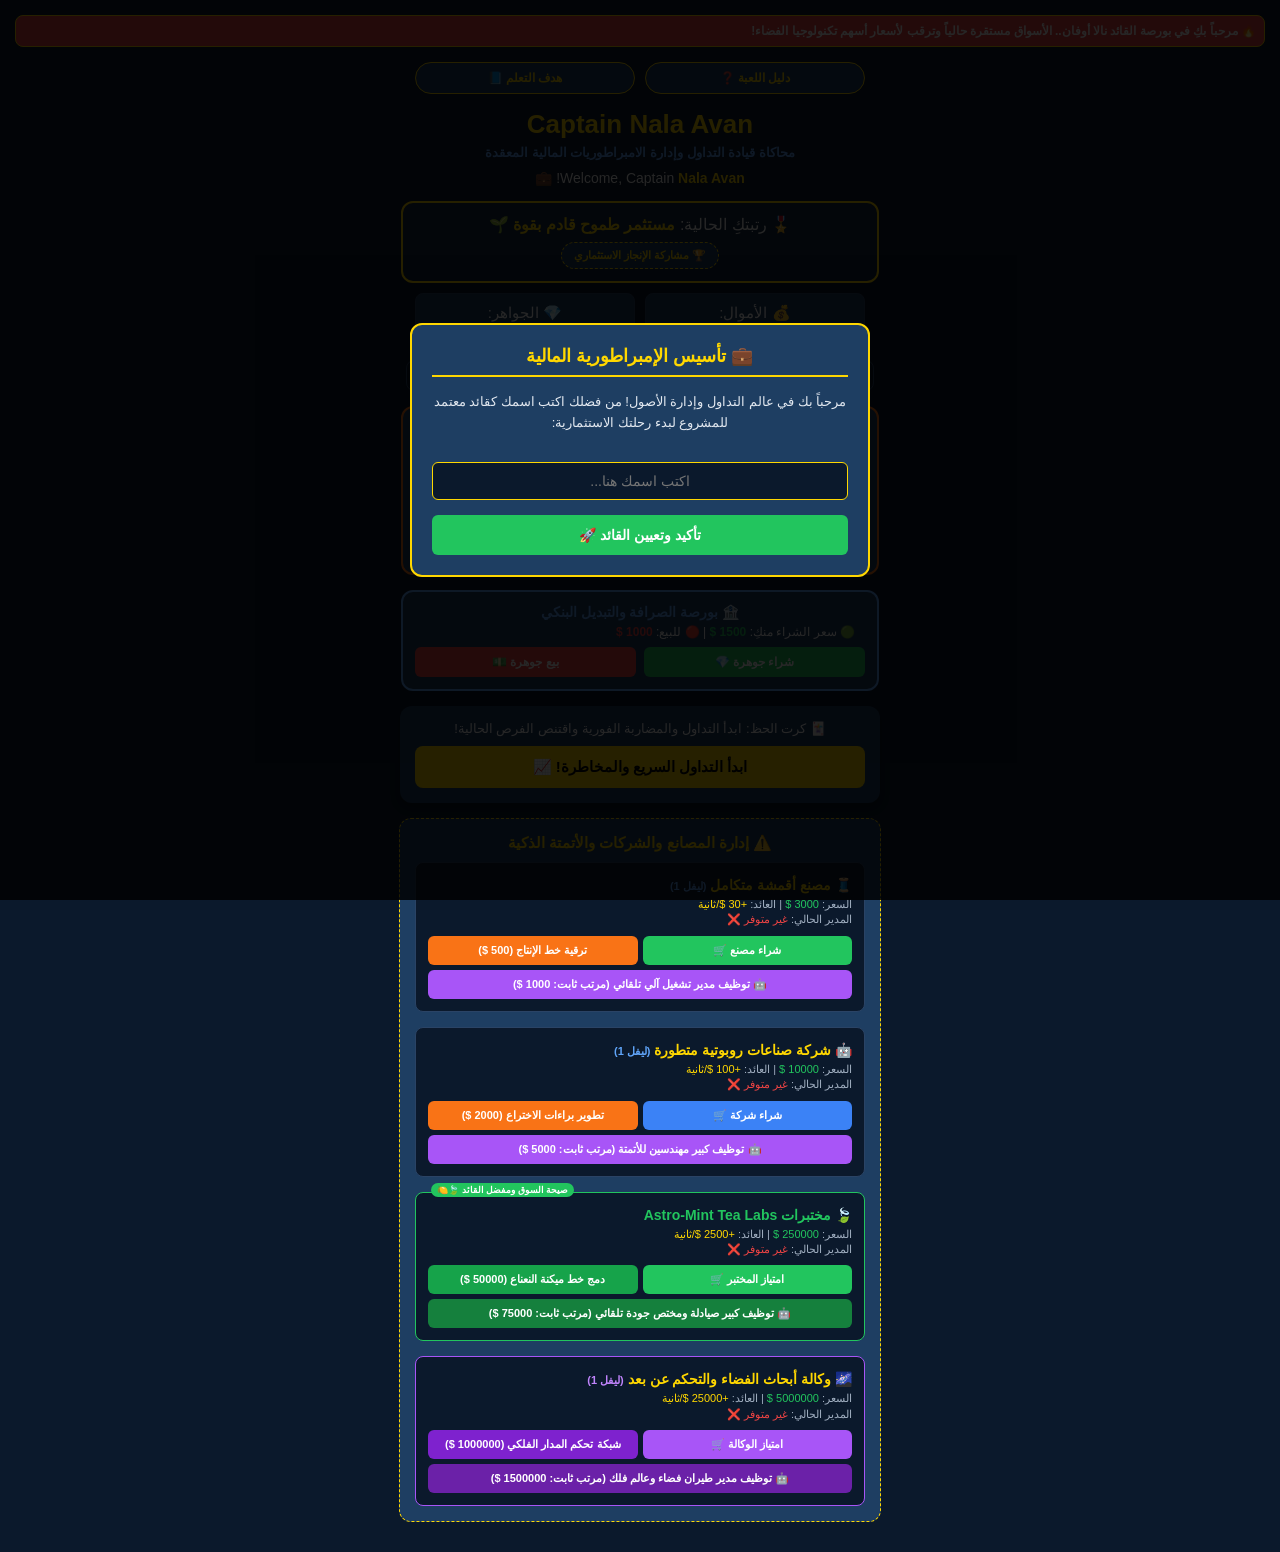
==== commit eace6bac: "Add files via upload" ====
--- a/index.html
+++ b/index.html
@@ -1,25 +1,479 @@
 <!DOCTYPE html>
-<html lang="ar">
+<html lang="ar" dir="rtl">
 <head>
     <meta charset="UTF-8">
+    <title>Captain Nala Avan: Ultimate Trading Empire</title>
+    <link rel="icon" href="logo.png" type="image/png">
     <meta name="viewport" content="width=device-width, initial-scale=1.0">
-    <title>المساعد الصوتي الذكي</title>
-    <link rel="stylesheet" href="style.css">
+    <script src="/sdk.js"></script>
+    <style>
+        body { background-color: #0B192C; color: #FFFFFF; font-family: sans-serif; padding: 15px; margin: 0; box-sizing: border-box; text-align: center; overflow-x: hidden; }
+        h1 { color: #FFD700; font-size: 26px; margin-top: 10px; margin-bottom: 5px; font-weight: bold; }
+        .sub-title { color: #60A5FA; font-size: 13px; margin-bottom: 10px; font-weight: bold; }
+        .welcome-msg { font-size: 14px; color: #FFFFFF; margin-bottom: 15px; }
+        .welcome-msg strong { color: #FFD700; }
+
+        .news-ticker { background-color: #EF4444; color: white; padding: 8px; font-size: 12px; font-weight: bold; border-radius: 8px; margin-bottom: 15px; border: 1px solid #FFD700; overflow: hidden; white-space: nowrap; box-sizing: border-box; }
+        .news-content { display: inline-block; padding-left: 100%; animation: ticker 25s linear infinite; }
+        @keyframes ticker { 0% { transform: translate3d(0, 0, 0); } 100% { transform: translate3d(-100%, 0, 0); } }
+
+        .top-buttons-container { display: flex; justify-content: center; max-width: 450px; margin: 0 auto 15px auto; gap: 10px; }
+        .nav-btn { background-color: #1E3E62; color: #FFD700; border: 1px solid #FFD700; padding: 8px 15px; font-size: 12px; border-radius: 20px; cursor: pointer; flex: 1; text-align: center; font-weight: bold; }
+
+        .rank-card { border: 2px solid #FFD700; padding: 12px; border-radius: 12px; margin: 10px auto; max-width: 450px; background-color: rgba(30, 62, 98, 0.4); }
+        .share-btn { background-color: #1E3E62; color: #FFD700; border: 1px dashed #FFD700; padding: 6px 12px; font-size: 11px; font-weight: bold; border-radius: 15px; cursor: pointer; margin-top: 8px; }
+
+        .stats-grid { display: grid; grid-template-columns: 1fr 1fr; gap: 10px; max-width: 450px; margin: 0 auto; font-size: 15px; }
+        .stat-box { background: #1E3E62; padding: 10px; border-radius: 8px; border: 1px solid #2A4365; }
+        .money-text { color: #22C55E; font-weight: bold; }
+        .gems-text { color: #60A5FA; font-weight: bold; }
+
+        .inventory-bar { background: #0B192C; border: 1px solid #2A4365; padding: 8px; border-radius: 8px; max-width: 450px; margin: 10px auto; font-size: 11px; color: #CBD5E1; }
+
+        .stocks-card { background: #1E3E62; border: 2px solid #F97316; padding: 12px; border-radius: 12px; margin: 15px auto; max-width: 450px; }
+        .stocks-table { width: 100%; font-size: 12px; border-collapse: collapse; margin-top: 8px; }
+        .stocks-table th, .stocks-table td { padding: 6px; border-bottom: 1px solid #2A4365; text-align: center; }
+        .stock-up { color: #22C55E; font-weight: bold; }
+        .stock-down { color: #EF4444; font-weight: bold; }
+        .trade-stock-btn { background: #F97316; color: white; border: none; padding: 3px 6px; font-size: 10px; border-radius: 4px; cursor: pointer; }
+
+        .exchange-card { background-color: #1E3E62; border: 2px solid #60A5FA; padding: 12px; border-radius: 12px; margin: 15px auto; max-width: 450px; }
+        .exchange-actions { display: flex; gap: 8px; margin-top: 8px; }
+        .exchange-btn { background-color: #22C55E; color: white; padding: 8px; font-size: 12px; border: none; border-radius: 6px; cursor: pointer; font-weight: bold; flex: 1; }
+        .exchange-btn.sell { background-color: #EF4444; }
+
+        .card { background-color: #1E3E62; padding: 15px; border-radius: 12px; margin: 15px auto; max-width: 450px; box-shadow: 0px 4px 10px rgba(0,0,0,0.3); }
+        button.main-btn { background-color: #FFD700; color: #000000; border: none; padding: 12px; font-size: 15px; font-weight: bold; border-radius: 8px; cursor: pointer; width: 100%; }
+
+        .shop-card { background-color: #1E3E62; border: 1px dashed #FFD700; padding: 15px; border-radius: 12px; margin: 15px auto; max-width: 450px; }
+        .assets-container { display: flex; flex-direction: column; gap: 15px; }
+        .asset-box { background-color: #0B192C; padding: 12px; border-radius: 8px; border: 1px solid #2A4365; position: relative; text-align: right; }
+        .hot-tag { background-color: #EF4444; color: white; font-size: 9px; font-weight: bold; padding: 2px 6px; border-radius: 8px; position: absolute; top: -10px; left: 15px; }
+        .asset-name { margin: 2px 0; font-size: 14px; font-weight: bold; color: #FFD700; }
+        .asset-details { font-size: 11px; color: #A0AEC0; margin: 4px 0; line-height: 1.4; }
+        .asset-actions { display: flex; gap: 5px; margin-top: 8px; }
+        .shop-btn { background-color: #22C55E; color: white; padding: 8px; font-size: 11px; border: none; border-radius: 6px; cursor: pointer; font-weight: bold; flex: 1; }
+        .upgrade-btn { background-color: #F97316; color: white; padding: 8px; font-size: 11px; border: none; border-radius: 6px; cursor: pointer; font-weight: bold; flex: 1; }
+        .automation-btn { background-color: #A855F7; color: white; padding: 8px; font-size: 11px; border: none; border-radius: 6px; cursor: pointer; font-weight: bold; width: 100%; margin-top: 5px; }
+
+        .modal { display: none; position: fixed; top: 0; left: 0; width: 100%; height: 100%; background-color: rgba(0, 0, 0, 0.85); z-index: 1000; justify-content: center; align-items: center; }
+        .modal-content { background-color: #1E3E62; border: 2px solid #FFD700; padding: 20px; border-radius: 12px; width: 92%; max-width: 460px; max-height: 80vh; overflow-y: auto; text-align: right; box-sizing: border-box; color: #FFFFFF; }
+        .modal-content h2 { color: #FFD700; text-align: center; margin-top: 0; font-size: 18px; border-bottom: 2px solid #FFD700; padding-bottom: 8px; }
+        .modal-content p { font-size: 13px; line-height: 1.6; color: #E2E8F0; }
+        .close-btn { background-color: #EF4444; color: white; border: none; padding: 10px; border-radius: 6px; cursor: pointer; font-weight: bold; margin-top: 15px; width: 100%; font-size: 13px; }
+
+        .name-input { width: 100%; padding: 10px; font-size: 14px; border-radius: 6px; border: 1px solid #FFD700; background-color: #0B192C; color: white; box-sizing: border-box; text-align: center; margin-top: 15px; }
+        .submit-name-btn { background-color: #22C55E; color: white; border: none; padding: 12px; border-radius: 6px; cursor: pointer; font-weight: bold; margin-top: 15px; width: 100%; font-size: 14px; }
+    </style>
 </head>
 <body>
 
-    <div class="container">
-        <h1>🎙️ المساعد الصوتي الذكي</h1>
-        <p class="instruction">اضغطي على الزر وقولي اسم الموقع (Google, YouTube, Facebook, GitHub, Nala, Zombie)</p>
-        
-        <button id="activate-btn" onclick="startVoiceAssistant()">تفعيل المايك والحديث</button>
-        
-        <div class="status-box">
-            <div id="status">الحالة: متوقف</div>
-            <div id="result"></div>
-        </div>
-    </div>
-
-    <script src="script.js"></script>
+    <div class="news-ticker">
+        <div id="newsTickerText" class="news-content">🔥 مرحباً بكِ في بورصة القائد نالا أوفان.. الأسواق مستقرة حالياً وترقب لأسعار أسهم تكنولوجيا الفضاء!</div>
+    </div>
+
+    <div class="top-buttons-container">
+        <button class="nav-btn" onclick="openModal('tutorialModal')">دليل اللعبة ❓</button>
+        <button class="nav-btn" onclick="openModal('goalsModal')">هدف التعلم 📘</button>
+    </div>
+
+    <h1>Captain Nala Avan</h1>
+    <div class="sub-title">محاكاة قيادة التداول وإدارة الامبراطوريات المالية المعقدة</div>
+    <div class="welcome-msg">Welcome, Captain <strong id="playerNameText">Nala Avan</strong>! 💼</div>
+
+    <div class="rank-card">
+        <div>🎖️ <span id="rankLabelText">رتبتكِ الحالية:</span> <span id="rankText" style="color:#FFD700; font-weight:bold;">مستثمر طموح 🌱</span></div>
+        <button class="share-btn" onclick="shareAchievement()">🏆 مشاركة الإنجاز الاستثماري</button>
+    </div>
+
+    <div class="stats-grid">
+        <div class="stat-box">💰 الأموال: <br><span id="moneyText" class="money-text">1000</span> $</div>
+        <div class="stat-box">💎 الجواهر: <br><span id="gemsText" class="gems-text">5</span></div>
+    </div>
+
+    <div class="inventory-bar">
+        🧵 أقمشة: <span id="clothCount">0</span> | 
+        🤖 روبوتات: <span id="robotCount">0</span> | 
+        🍃 مختبرات الشاي: <span id="teaCount">0</span> | 
+        🌌 وكالات فضاء: <span id="spaceCount">0</span>
+    </div>
+
+    <div class="stocks-card">
+        <h3 style="color: #F97316; margin: 0; font-size: 14px;">📈 لوحة مضاربة الأسهم الحية (Live Stocks)</h3>
+        <table class="stocks-table">
+            <thead>
+                <tr>
+                    <th>الشركة</th>
+                    <th>السعر الحالي</th>
+                    <th>التغير</th>
+                    <th>مخزونك</th>
+                    <th>إجراء</th>
+                </tr>
+            </thead>
+            <tbody>
+                <tr>
+                    <td>مجموعة أقمشة السوق</td>
+                    <td id="stockClothPrice">100 $</td>
+                    <td id="stockClothChange" class="stock-up">+0%</td>
+                    <td id="stockClothOwned">0</td>
+                    <td>
+                        <button class="trade-stock-btn" onclick="buyStock('cloth')">شراء</button>
+                        <button class="trade-stock-btn" style="background:#EF4444;" onclick="sellStock('cloth')">بيع</button>
+                    </td>
+                </tr>
+                <tr>
+                    <td>Astro-Mint Labs 🍃</td>
+                    <td id="stockTeaPrice">500 $</td>
+                    <td id="stockTeaChange" class="stock-up">+0%</td>
+                    <td id="stockTeaOwned">0</td>
+                    <td>
+                        <button class="trade-stock-btn" onclick="buyStock('tea')">شراء</button>
+                        <button class="trade-stock-btn" style="background:#EF4444;" onclick="sellStock('tea')">بيع</button>
+                    </td>
+                </tr>
+                <tr>
+                    <td>صناعات الروبوتات السيادية</td>
+                    <td id="stockRobotPrice">2500 $</td>
+                    <td id="stockRobotChange" class="stock-down">-0%</td>
+                    <td id="stockRobotOwned">0</td>
+                    <td>
+                        <button class="trade-stock-btn" onclick="buyStock('robot')">شراء</button>
+                        <button class="trade-stock-btn" style="background:#EF4444;" onclick="sellStock('robot')">بيع</button>
+                    </td>
+                </tr>
+            </tbody>
+        </table>
+    </div>
+
+    <div class="exchange-card">
+        <h3 style="color: #60A5FA; margin: 0 0 5px 0; font-size: 14px;">🏦 بورصة الصرافة والتبديل البنكي</h3>
+        <div style="font-size: 12px; text-align: right; padding-right: 10px;">
+            🟢 <span id="buyLabelText">سعر الشراء منكِ:</span> <span id="gemBuyPriceText" style="color: #22C55E; font-weight: bold;">1500 $</span> | 
+            🔴 للبيع: <span id="gemSellPriceText" style="color: #EF4444; font-weight: bold;">1000 $</span>
+        </div>
+        <div class="exchange-actions">
+            <button class="exchange-btn" onclick="buyGemWithMoney()">شراء جوهرة 💎</button>
+            <button class="exchange-btn sell" onclick="sellGemForMoney()">بيع جوهرة 💵</button>
+        </div>
+    </div>
+
+    <div class="card">
+        <p id="cardText" style="font-size: 13px; margin: 0 0 10px 0;">🃏 كرت الحظ: ابدأ التداول والمضاربة الفورية واقتنص الفرص الحالية!</p>
+        <button class="main-btn" onclick="startTrading()">ابدأ التداول السريع والمخاطرة! 📈</button>
+    </div>
+
+    <div class="shop-card">
+        <h3 style="color: #FFD700; margin: 0 0 10px 0; font-size: 15px;">⚠️ إدارة المصانع والشركات والأتمتة الذكية</h3>
+        <div class="assets-container">
+            <div class="asset-box">
+                <div class="asset-name">🧵 مصنع أقمشة متكامل <span id="clothLevelText" style="font-size:11px; color:#60A5FA;">(ليفل 1)</span></div>
+                <div class="asset-details">السعر: <span id="clothPriceText" style="color:#22C55E;">3000 $</span> | العائد: <span id="clothProfitText" style="color:#FFD700;">+30 $/ثانية</span><br>المدير الحالي: <span id="clothAutoText" style="color:#EF4444;">غير متوفر ❌</span></div>
+                <div class="asset-actions">
+                    <button class="shop-btn" onclick="buyAsset('cloth')">شراء مصنع 🛒</button>
+                    <button class="upgrade-btn" onclick="upgradeAsset('cloth')">ترقية خط الإنتاج (<span id="clothUpgradePriceText">500</span> $)</button>
+                </div>
+                <button class="automation-btn" onclick="hireManager('cloth')">🤖 توظيف مدير تشغيل آلي تلقائي (مرتب ثابت: 1000 $)</button>
+            </div>
+
+            <div class="asset-box">
+                <div class="asset-name">🤖 شركة صناعات روبوتية متطورة <span id="robotLevelText" style="font-size:11px; color:#60A5FA;">(ليفل 1)</span></div>
+                <div class="asset-details">السعر: <span id="robotPriceText" style="color:#22C55E;">10000 $</span> | العائد: <span id="robotProfitText" style="color:#FFD700;">+100 $/ثانية</span><br>المدير الحالي: <span id="robotAutoText" style="color:#EF4444;">غير متوفر ❌</span></div>
+                <div class="asset-actions">
+                    <button class="shop-btn" style="background:#3B82F6;" onclick="buyAsset('robot')">شراء شركة 🛒</button>
+                    <button class="upgrade-btn" onclick="upgradeAsset('robot')">تطوير براءات الاختراع (<span id="robotUpgradePriceText">2000</span> $)</button>
+                </div>
+                <button class="automation-btn" onclick="hireManager('robot')">🤖 توظيف كبير مهندسين للأتمتة (مرتب ثابت: 5000 $)</button>
+            </div>
+
+            <div class="asset-box" style="border: 1px solid #22C55E;">
+                <span class="hot-tag" style="background-color:#22C55E;">صيحة السوق ومفضل القائد 🍃🍋</span>
+                <div class="asset-name" style="color:#22C55E;">🍃 مختبرات Astro-Mint Tea Labs</div>
+                <div class="asset-details">السعر: <span id="teaPriceText" style="color:#22C55E;">250000 $</span> | العائد: <span id="teaProfitText" style="color:#FFD700;">+2500 $/ثانية</span><br>المدير الحالي: <span id="teaAutoText" style="color:#EF4444;">غير متوفر ❌</span></div>
+                <div class="asset-actions">
+                    <button class="shop-btn" style="background:#22C55E;" onclick="buyAsset('tea')">امتياز المختبر 🛒</button>
+                    <button class="upgrade-btn" style="background:#16A34A;" onclick="upgradeAsset('tea')">دمج خط ميكنة النعناع (<span id="teaUpgradePriceText">50000</span> $)</button>
+                </div>
+                <button class="automation-btn" style="background:#15803D;" onclick="hireManager('tea')">🤖 توظيف كبير صيادلة ومختص جودة تلقائي (مرتب ثابت: 75000 $)</button>
+            </div>
+
+            <div class="asset-box" style="border: 1px solid #A855F7;">
+                <div class="asset-name">🌌 وكالة أبحاث الفضاء والتحكم عن بعد <span id="spaceLevelText" style="font-size:11px; color:#C084FC;">(ليفل 1)</span></div>
+                <div class="asset-details">السعر: <span id="spacePriceText" style="color:#22C55E;">5000000 $</span> | العائد: <span id="spaceProfitText" style="color:#FFD700;">+25000 $/ثانية</span><br>المدير الحالي: <span id="spaceAutoText" style="color:#EF4444;">غير متوفر ❌</span></div>
+                <div class="asset-actions">
+                    <button class="shop-btn" style="background:#A855F7;" onclick="buyAsset('space')">امتياز الوكالة 🛒</button>
+                    <button class="upgrade-btn" style="background:#7E22CE;" onclick="upgradeAsset('space')">شبكة تحكم المدار الفلكي (<span id="spaceUpgradePriceText">1000000</span> $)</button>
+                </div>
+                <button class="automation-btn" style="background:#6B21A8;" onclick="hireManager('space')">🤖 توظيف مدير طيران فضاء وعالم فلك (مرتب ثابت: 1500000 $)</button>
+            </div>
+        </div>
+    </div>
+
+    <!-- مـودال إدخال الاسم المصلح والـمـجـبـر على الظهور -->
+    <div id="nameModal" class="modal" style="display: none;">
+        <div class="modal-content" style="text-align: center;">
+            <h2>💼 تأسيس الإمبراطورية المالية</h2>
+            <p style="margin-top: 10px;">مرحباً بك في عالم التداول وإدارة الأصول! من فضلك اكتب اسمك كقائد معتمد للمشروع لبدء رحلتك الاستثمارية:</p>
+            <input type="text" id="playerNameInput" class="name-input" placeholder="اكتب اسمك هنا..." maxlength="20">
+            <button class="submit-name-btn" onclick="submitPlayerName()">تأكيد وتعيين القائد 🚀</button>
+        </div>
+    </div>
+
+    <div id="alertModal" class="modal">
+        <div class="modal-content" style="text-align: center; border-color: #FF4C4C;">
+            <h2 id="alertTitle" style="color: #FF4C4C; border-bottom: none; margin-bottom: 0;">⚠️ إدارة الأزمات والمخاطر</h2>
+            <p id="alertText" style="font-size: 14px; margin: 20px 0; font-weight: bold;"></p>
+            <button class="close-btn" style="background:#22C55E;" onclick="closeAlertModal()">فهمت ومتابعة التنفيذ 👍</button>
+        </div>
+    </div>
+
+    <div id="tutorialModal" class="modal">
+        <div class="modal-content">
+            <h2>❓ دليل اللعبة الاستراتيجي الشامل</h2>
+            <p>💰 <strong>الهدف الأساسي:</strong> تعظيم ثروتك الافتراضية والارتقاء برتبتك القيادية.</p>
+            <p>📈 <strong>لوحة المضاربة الحية:</strong> الأسعار تتغير باستمرار كل بضعة ثوانٍ!</p>
+            <p>🏭 <strong>إدارة المصانع والشركات:</strong> شراء أصول تدر عليك دخلاً ثابتاً وتلقائياً.</p>
+            <button class="close-btn" onclick="closeModal('tutorialModal')">العودة للميدان ❌</button>
+        </div>
+    </div>
+    
+    <div id="goalsModal" class="modal">
+        <div class="modal-content">
+            <h2>📘 هدف التعلم ومحاكاة القيادة</h2>
+            <p>كافة الأصول والشركات داخل هذا التطبيق هي <strong>محاكاة برمجية افتراضية 100%</strong>.</p>
+            <button class="close-btn" style="background:#FFD700; color:#000;" onclick="closeModal('goalsModal')">استيعاب الرؤية ومتابعة اللعب 🤝</button>
+        </div>
+    </div>
+
+    <div id="achievementModal" class="modal">
+        <div class="modal-content" style="text-align: center; border-color: #FFD700;">
+            <h2 style="color: #FFD700; border-bottom: 2px solid #FFD700; padding-bottom: 8px;">🏆 لوحة الإنجاز الأسطوري للقائد</h2>
+            <div id="achievementContent" style="text-align: right; font-size: 14px; line-height: 1.8; margin: 15px 0; color: #E2E8F0;"></div>
+            <button class="close-btn" style="background:#22C55E;" onclick="closeModal('achievementModal')">متابعة بناء الثروة 🚀</button>
+        </div>
+    </div>
+
+    <script>
+        // ==== تهيئة Yandex Games SDK (بشكل آمن عشان متوقفش اللعبة لو الـ SDK مش متاح) ====
+        let ysdk = null;
+        try {
+            if (typeof YaGames !== "undefined") {
+                YaGames.init().then(sdk => {
+                    ysdk = sdk;
+                    // نخبر يندكس إن اللعبة جاهزة وخلصت تحميل، وده بيشيل شاشة اللودينج
+                    if (ysdk.features && ysdk.features.LoadingAPI) {
+                        ysdk.features.LoadingAPI.ready();
+                    }
+                    console.log("Yandex SDK جاهز");
+                }).catch(err => {
+                    console.log("تعذر تحميل Yandex SDK:", err);
+                });
+            } else {
+                console.log("YaGames غير متاح في هذه البيئة، سيتم تشغيل اللعبة بدون SDK");
+            }
+        } catch (e) {
+            console.log("خطأ أثناء تهيئة Yandex SDK:", e);
+        }
+
+        let money = 1000; let gems = 5;
+        let clothOwned = 0; let robotOwned = 0; let teaOwned = 0; let spaceOwned = 0;
+        let clothBasePrice = 3000; let robotBasePrice = 10000; let teaBasePrice = 250000; let spaceBasePrice = 5000000;
+        let currentClothPrice = clothBasePrice; let currentRobotPrice = robotBasePrice; let currentTeaPrice = teaBasePrice; let currentSpacePrice = spaceBasePrice;
+        let clothLevel = 1; let robotLevel = 1; let teaLevel = 1; let spaceLevel = 1;
+        let clothUpgradePrice = 500; let robotUpgradePrice = 2000; let teaUpgradePrice = 50000; let spaceUpgradePrice = 1000000;
+        let clothProfitPerSecond = 30; let robotProfitPerSecond = 100; let teaProfitPerSecond = 2500; let spaceProfitPerSecond = 25000;
+        let clothAuto = false; let robotAuto = false; let teaAuto = false; let spaceAuto = false;
+        let gemBuyPrice = 1500; let gemSellPrice = 1000; 
+        let playerName = ""; 
+
+        let stocks = {
+            cloth: { price: 100, initial: 100, owned: 0 },
+            tea: { price: 500, initial: 500, owned: 0 },
+            robot: { price: 2500, initial: 2500, owned: 0 }
+        };
+
+        let globalNews = ["📢 عاجل: طفرة تكنولوجية رفعت أرباح السوق!", "⚠️ أزمة سلاسل إمداد عالمية تشهدها الأسواق الآن."];
+
+        function openModal(id) { document.getElementById(id).style.display = "flex"; }
+        function closeModal(id) { document.getElementById(id).style.display = "none"; }
+        function customAlert(title, msg) { document.getElementById("alertTitle").innerText = title; document.getElementById("alertText").innerText = msg; openModal("alertModal"); }
+        function closeAlertModal() { closeModal("alertModal"); }
+
+        function saveGame() {
+            const data = { money, gems, clothOwned, robotOwned, teaOwned, spaceOwned, clothLevel, robotLevel, teaLevel, spaceLevel, clothUpgradePrice, robotUpgradePrice, teaUpgradePrice, spaceUpgradePrice, clothProfitPerSecond, robotProfitPerSecond, teaProfitPerSecond, spaceProfitPerSecond, clothAuto, robotAuto, teaAuto, spaceAuto, gemBuyPrice, gemSellPrice, playerName, stocks };
+            localStorage.setItem('nala_mega_empire_v2', JSON.stringify(data));
+        }
+
+        function loadGame() {
+            const saved = localStorage.getItem('nala_mega_empire_v2');
+            if(saved) {
+                try {
+                    const d = JSON.parse(saved);
+                    money = d.money; gems = d.gems; clothOwned = d.clothOwned; robotOwned = d.robotOwned;
+                    teaOwned = d.teaOwned || 0; spaceOwned = d.spaceOwned; clothLevel = d.clothLevel;
+                    robotLevel = d.robotLevel; teaLevel = d.teaLevel || 1; spaceLevel = d.spaceLevel;
+                    clothUpgradePrice = d.clothUpgradePrice; robotUpgradePrice = d.robotUpgradePrice;
+                    teaUpgradePrice = d.teaUpgradePrice || 50000; spaceUpgradePrice = d.spaceUpgradePrice;
+                    clothProfitPerSecond = d.clothProfitPerSecond; robotProfitPerSecond = d.robotProfitPerSecond;
+                    teaProfitPerSecond = d.teaProfitPerSecond || 2500; spaceProfitPerSecond = d.spaceProfitPerSecond;
+                    clothAuto = d.clothAuto || false; robotAuto = d.robotAuto || false; teaAuto = d.teaAuto || false; spaceAuto = d.spaceAuto || false;
+                    gemBuyPrice = d.gemBuyPrice; gemSellPrice = d.gemSellPrice; 
+                    playerName = d.playerName || "";
+                    if(d.stocks) stocks = d.stocks;
+                } catch(e) {}
+            }
+            
+            // تم إصلاح اللغز هنا: فحص حقيقي للاسم بدون وضع أي قيمة افتراضية مسبقة تلقائياً
+            if (playerName === "" || playerName === null || playerName === undefined) {
+                setTimeout(function() { openModal("nameModal"); }, 200);
+            } else {
+                document.getElementById("playerNameText").innerText = playerName;
+            }
+        }
+
+        function submitPlayerName() {
+            let inputVal = document.getElementById("playerNameInput").value;
+            if(inputVal && inputVal.trim() !== "") {
+                playerName = inputVal.trim();
+            } else {
+                playerName = "Nala Avan"; 
+            }
+            document.getElementById("playerNameText").innerText = playerName;
+            closeModal("nameModal");
+            saveGame();
+        }
+
+        function calculateCurrentPrices() {
+            currentClothPrice = Math.floor(clothBasePrice + (clothOwned * (clothBasePrice * 0.4)));
+            currentRobotPrice = Math.floor(robotBasePrice + (robotOwned * (robotBasePrice * 0.4)));
+            currentTeaPrice = Math.floor(teaBasePrice + (teaOwned * (teaBasePrice * 0.4)));
+            currentSpacePrice = Math.floor(spaceBasePrice + (spaceOwned * (spaceBasePrice * 0.5)));
+            
+            document.getElementById("clothPriceText").innerText = currentClothPrice + " $";
+            document.getElementById("robotPriceText").innerText = currentRobotPrice + " $";
+            document.getElementById("teaPriceText").innerText = currentTeaPrice + " $";
+            document.getElementById("spacePriceText").innerText = currentSpacePrice + " $";
+        }
+
+        function buyAsset(type) {
+            if (type === 'cloth' && money >= currentClothPrice) { money -= currentClothPrice; clothOwned++; } 
+            else if (type === 'robot' && money >= currentRobotPrice) { money -= currentRobotPrice; robotOwned++; } 
+            else if (type === 'tea' && money >= currentTeaPrice) { money -= currentTeaPrice; teaOwned++; }
+            else if (type === 'space' && money >= currentSpacePrice) { money -= currentSpacePrice; spaceOwned++; } 
+            else { customAlert("❌ أزمة سيولة", "رصيدك الحالي لا يغطي التكلفة!"); return; }
+            calculateCurrentPrices(); updateUI(); saveGame();
+        }
+
+        function upgradeAsset(type) {
+            if (type === 'cloth' && clothOwned > 0 && money >= clothUpgradePrice) { money -= clothUpgradePrice; clothLevel++; clothProfitPerSecond = clothLevel * 30; clothUpgradePrice = Math.floor(clothUpgradePrice * 1.7); }
+            else if (type === 'robot' && robotOwned > 0 && money >= robotUpgradePrice) { money -= robotUpgradePrice; robotLevel++; robotProfitPerSecond = robotLevel * 100; robotUpgradePrice = Math.floor(robotUpgradePrice * 1.7); }
+            else if (type === 'tea' && teaOwned > 0 && money >= teaUpgradePrice) { money -= teaUpgradePrice; teaLevel++; teaProfitPerSecond = teaLevel * 2500; teaUpgradePrice = Math.floor(teaUpgradePrice * 1.8); }
+            else if (type === 'space' && spaceOwned > 0 && money >= spaceUpgradePrice) { money -= spaceUpgradePrice; spaceLevel++; spaceProfitPerSecond = spaceLevel * 25000; spaceUpgradePrice = Math.floor(spaceUpgradePrice * 1.9); }
+            else { customAlert("⚠️ إدارة الأصول", "تأكدي من توفر الشروط والكاش!"); return; }
+            updateUI(); saveGame();
+        }
+
+        function hireManager(type) {
+            if (type === 'cloth' && !clothAuto && money >= 1000) { money -= 1000; clothAuto = true; }
+            else if (type === 'robot' && !robotAuto && money >= 5000) { money -= 5000; robotAuto = true; }
+            else if (type === 'tea' && !teaAuto && money >= 75000) { money -= 75000; teaAuto = true; }
+            else if (type === 'space' && !spaceAuto && money >= 1500000) { money -= 1500000; spaceAuto = true; }
+            else { customAlert("❌ إخفاق إداري", "الكاش غير كافٍ أو وظفتِ مديراً بالفعل!"); return; }
+            updateUI(); saveGame();
+        }
+
+        function startTrading() {
+            let effect = Math.floor(Math.random() * 2000) - 800;
+            money += effect;
+            if(effect >= 0) { document.getElementById("cardText").innerText = `📈 تداول ناجح! أرباح فورية بقيمة +${effect} دولار!`; }
+            else { document.getElementById("cardText").innerText = `📉 حركة تصحيحية مفاجئة بقيمة ${effect} دولار!`; }
+            if(money < 0) handleBankruptcy();
+            updateUI(); saveGame();
+        }
+
+        function buyStock(key) {
+            let s = stocks[key];
+            if(money >= s.price) { money -= s.price; s.owned++; updateUI(); saveGame(); }
+        }
+        function sellStock(key) {
+            let s = stocks[key];
+            if(s.owned > 0) { s.owned--; money += s.price; updateUI(); saveGame(); }
+        }
+
+        function buyGemWithMoney() {
+            if (money >= gemBuyPrice) { money -= gemBuyPrice; gems++; gemBuyPrice += 150; gemSellPrice += 100; updateUI(); saveGame(); }
+        }
+        function sellGemForMoney() {
+            if (gems >= 1) { gems--; money += gemSellPrice; gemBuyPrice = Math.max(1500, gemBuyPrice - 80); gemSellPrice = Math.max(1000, gemSellPrice - 60); updateUI(); saveGame(); }
+        }
+
+        function handleBankruptcy() {
+            money = 1000;
+        }
+
+        function shareAchievement() {
+            let rank = document.getElementById("rankText").innerText;
+            let totalOffices = clothOwned + robotOwned + teaOwned + spaceOwned;
+            let htmlContent = `🔹 <strong>اسم القائد:</strong> ${playerName}<br>🎖️ <strong>الرتبة:</strong> ${rank}<br>💰 <strong>الأموال:</strong> ${money} $<br>💎 <strong>الجواهر:</strong> ${gems}`;
+            document.getElementById("achievementContent").innerHTML = htmlContent;
+            openModal("achievementModal");
+        }
+
+        function updateUI() {
+            document.getElementById("moneyText").innerText = money;
+            document.getElementById("gemsText").innerText = gems;
+            document.getElementById("clothCount").innerText = clothOwned;
+            document.getElementById("robotCount").innerText = robotOwned;
+            document.getElementById("teaCount").innerText = teaOwned;
+            document.getElementById("spaceCount").innerText = spaceOwned;
+            document.getElementById("clothLevelText").innerText = "(ليفل " + clothLevel + ")";
+            document.getElementById("robotLevelText").innerText = "(ليفل " + robotLevel + ")";
+            document.getElementById("spaceLevelText").innerText = "(ليفل " + spaceLevel + ")";
+            document.getElementById("clothUpgradePriceText").innerText = clothUpgradePrice;
+            document.getElementById("robotUpgradePriceText").innerText = robotUpgradePrice;
+            document.getElementById("teaUpgradePriceText").innerText = teaUpgradePrice;
+            document.getElementById("spaceUpgradePriceText").innerText = spaceUpgradePrice;
+            document.getElementById("clothAutoText").innerText = clothAuto ? "يعمل تلقائياً ⚡" : "غير متوفر ❌";
+            document.getElementById("clothAutoText").style.color = clothAuto ? "#22C55E" : "#EF4444";
+            document.getElementById("robotAutoText").innerText = robotAuto ? "يعمل تلقائياً ⚡" : "غير متوفر ❌";
+            document.getElementById("robotAutoText").style.color = robotAuto ? "#22C55E" : "#EF4444";
+            document.getElementById("stockClothOwned").innerText = stocks.cloth.owned;
+            document.getElementById("stockTeaOwned").innerText = stocks.tea.owned;
+            document.getElementById("stockRobotOwned").innerText = stocks.robot.owned;
+
+            if (money >= 50000000 && spaceOwned >= 1 && teaOwned >= 3) {
+                document.getElementById("rankText").innerText = "إمبراطور الفضاء وسيد كبسولات النعناع الكوني 🌌🍃";
+            } else if (teaOwned >= 1 && spaceOwned === 0) {
+                document.getElementById("rankText").innerText = "مورد كبسولات الفضاء الأول 🍃🧪";
+            } else if (money >= 100000) {
+                document.getElementById("rankText").innerText = "رائد أعمال مالي بارع 💼✨";
+            } else {
+                document.getElementById("rankText").innerText = "مستثمر طموح قادم بقوة 🌱";
+            }
+        }
+
+        setInterval(function() {
+            for (let key in stocks) {
+                let changePercent = (Math.random() * 30 - 14);
+                let s = stocks[key];
+                s.price = Math.max(10, Math.floor(s.price * (1 + changePercent / 100)));
+                let priceEl = document.getElementById(`stock${key.charAt(0).toUpperCase() + key.slice(1)}Price`);
+                let changeEl = document.getElementById(`stock${key.charAt(0).toUpperCase() + key.slice(1)}Change`);
+                priceEl.innerText = s.price + " $";
+                if(changePercent >= 0) { changeEl.innerText = "+" + changePercent.toFixed(1) + "%"; changeEl.className = "stock-up"; } 
+                else { changeEl.innerText = changePercent.toFixed(1) + "%"; changeEl.className = "stock-down"; }
+            }
+        }, 4000);
+
+        setInterval(function() {
+            let clothIncome = clothOwned * clothProfitPerSecond * (clothAuto ? 2 : 1);
+            let robotIncome = robotOwned * robotProfitPerSecond * (robotAuto ? 2 : 1);
+            let teaIncome = teaOwned * teaProfitPerSecond * (teaAuto ? 2 : 1);
+            let spaceIncome = spaceOwned * spaceProfitPerSecond * (spaceAuto ? 2 : 1);
+            let total = clothIncome + robotIncome + teaIncome + spaceIncome;
+            if(total > 0) { money += total; updateUI(); saveGame(); }
+        }, 1000);
+
+        loadGame(); calculateCurrentPrices(); updateUI();
+    </script>
 </body>
 </html>
